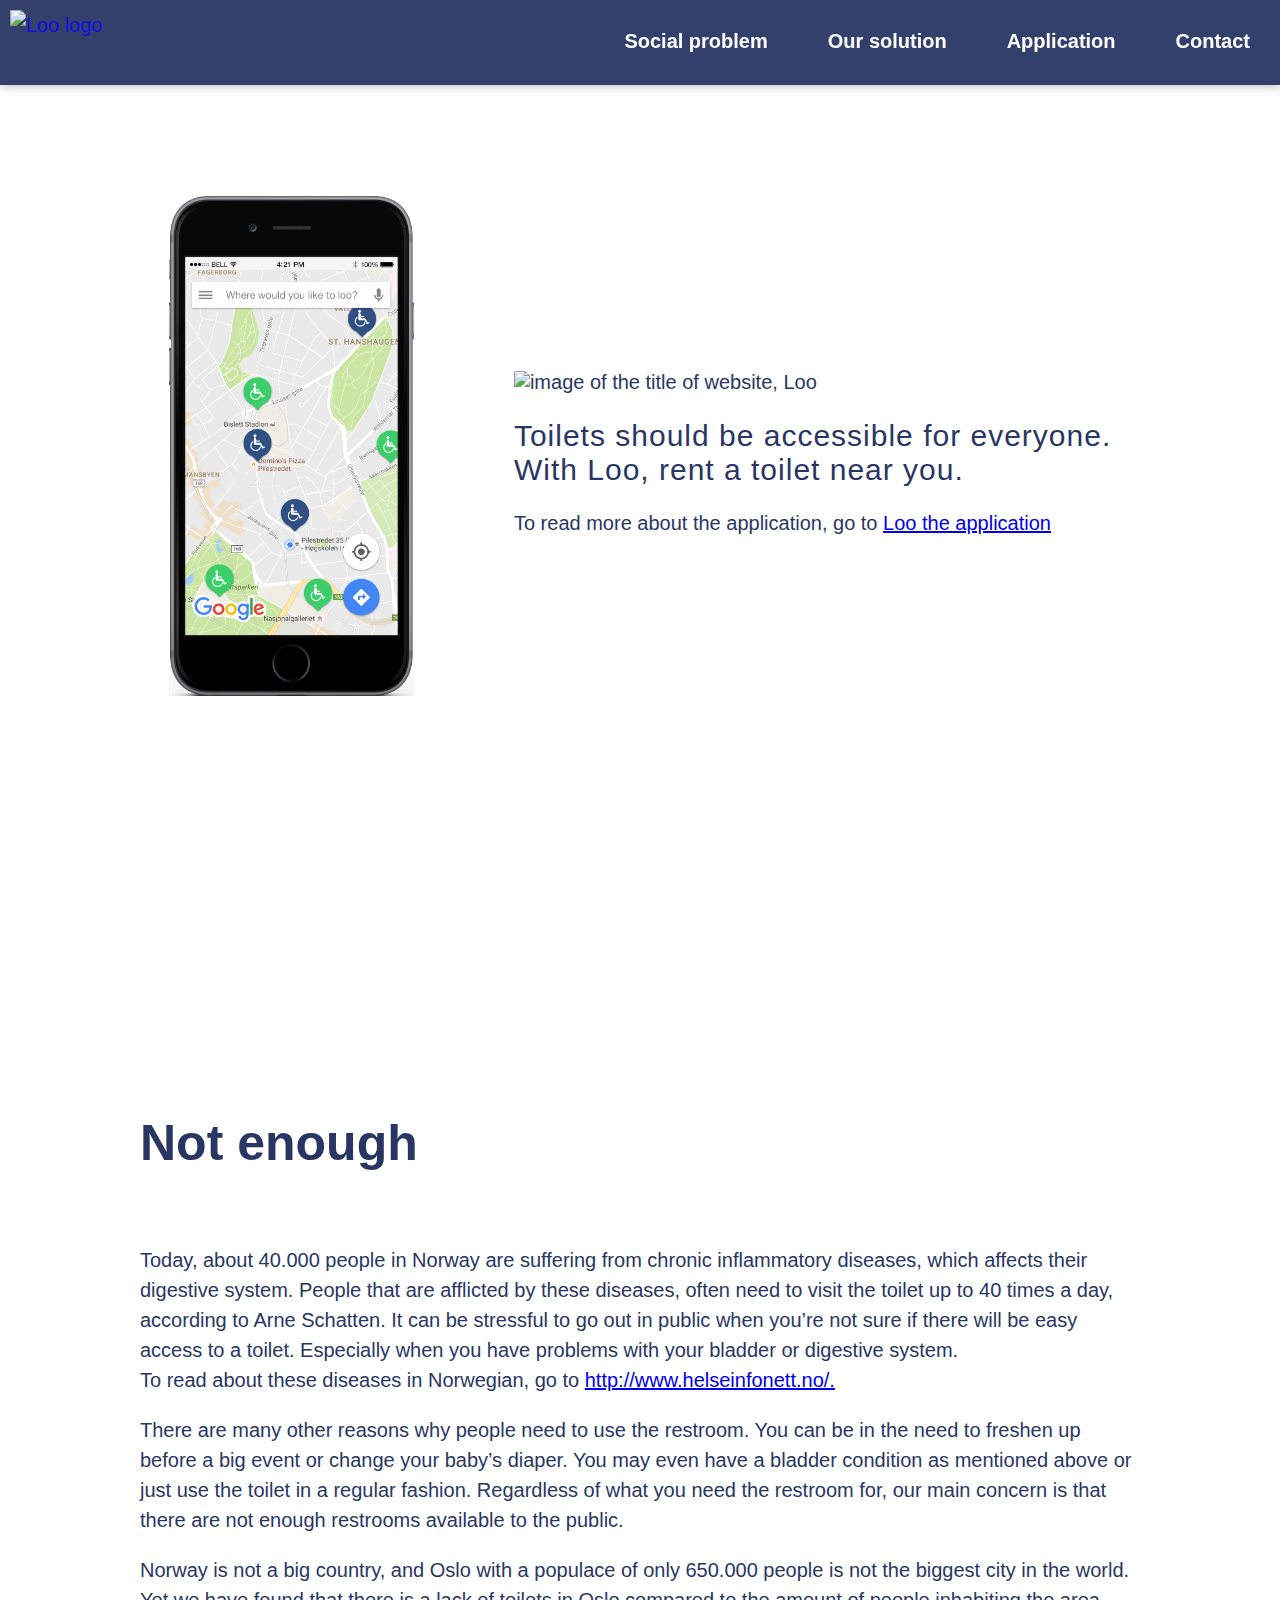
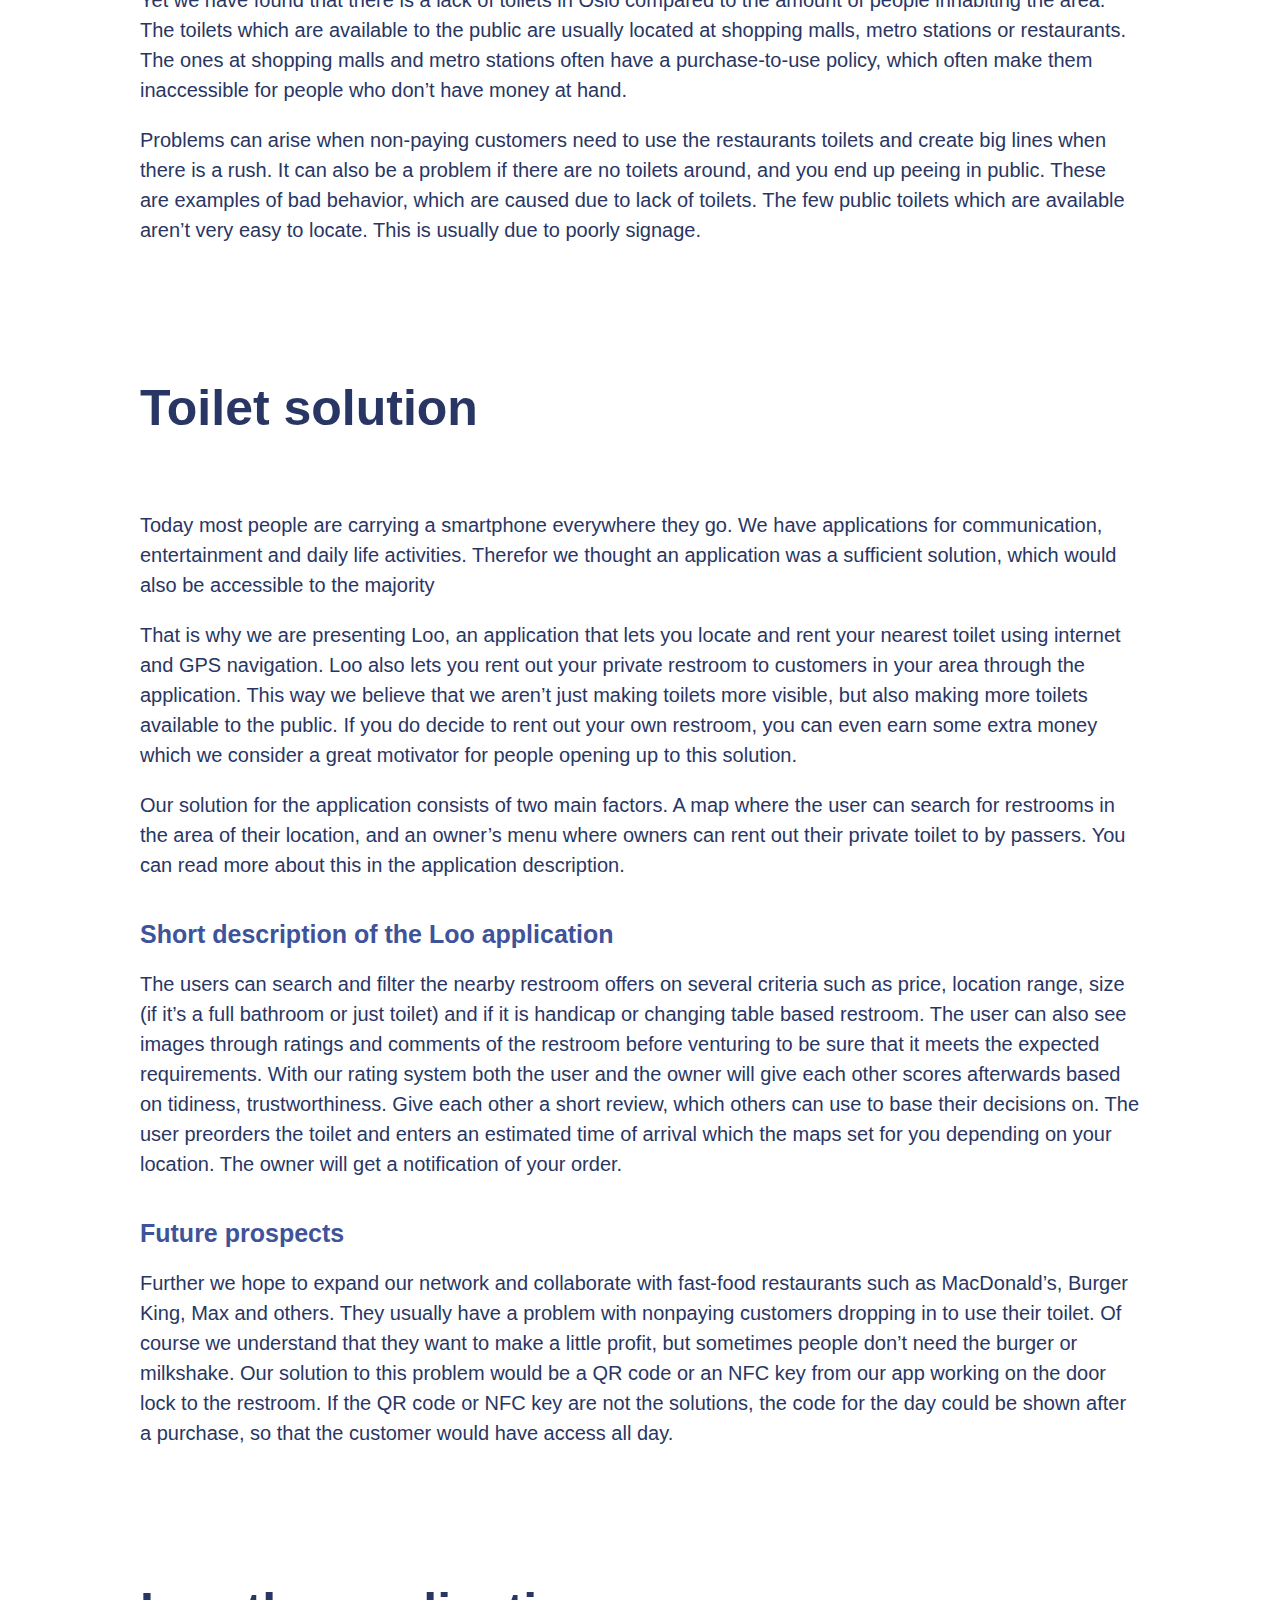
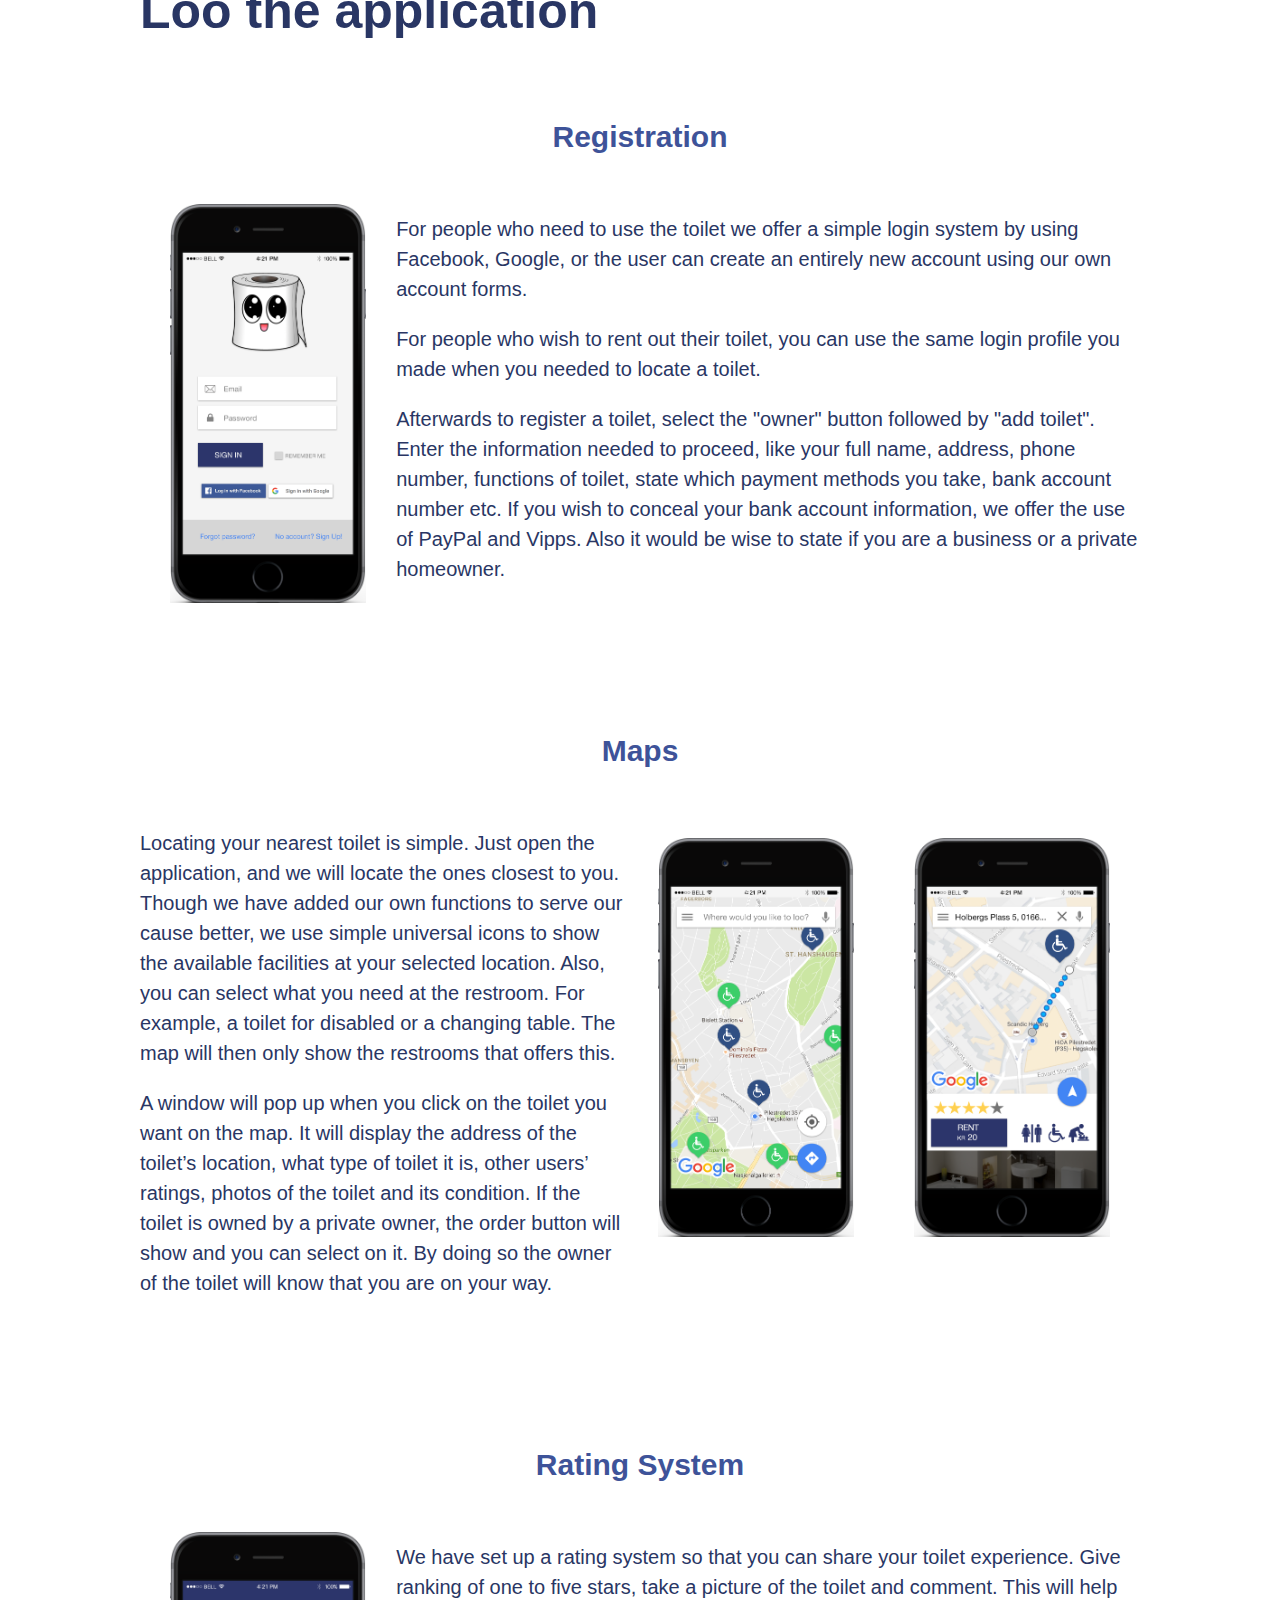
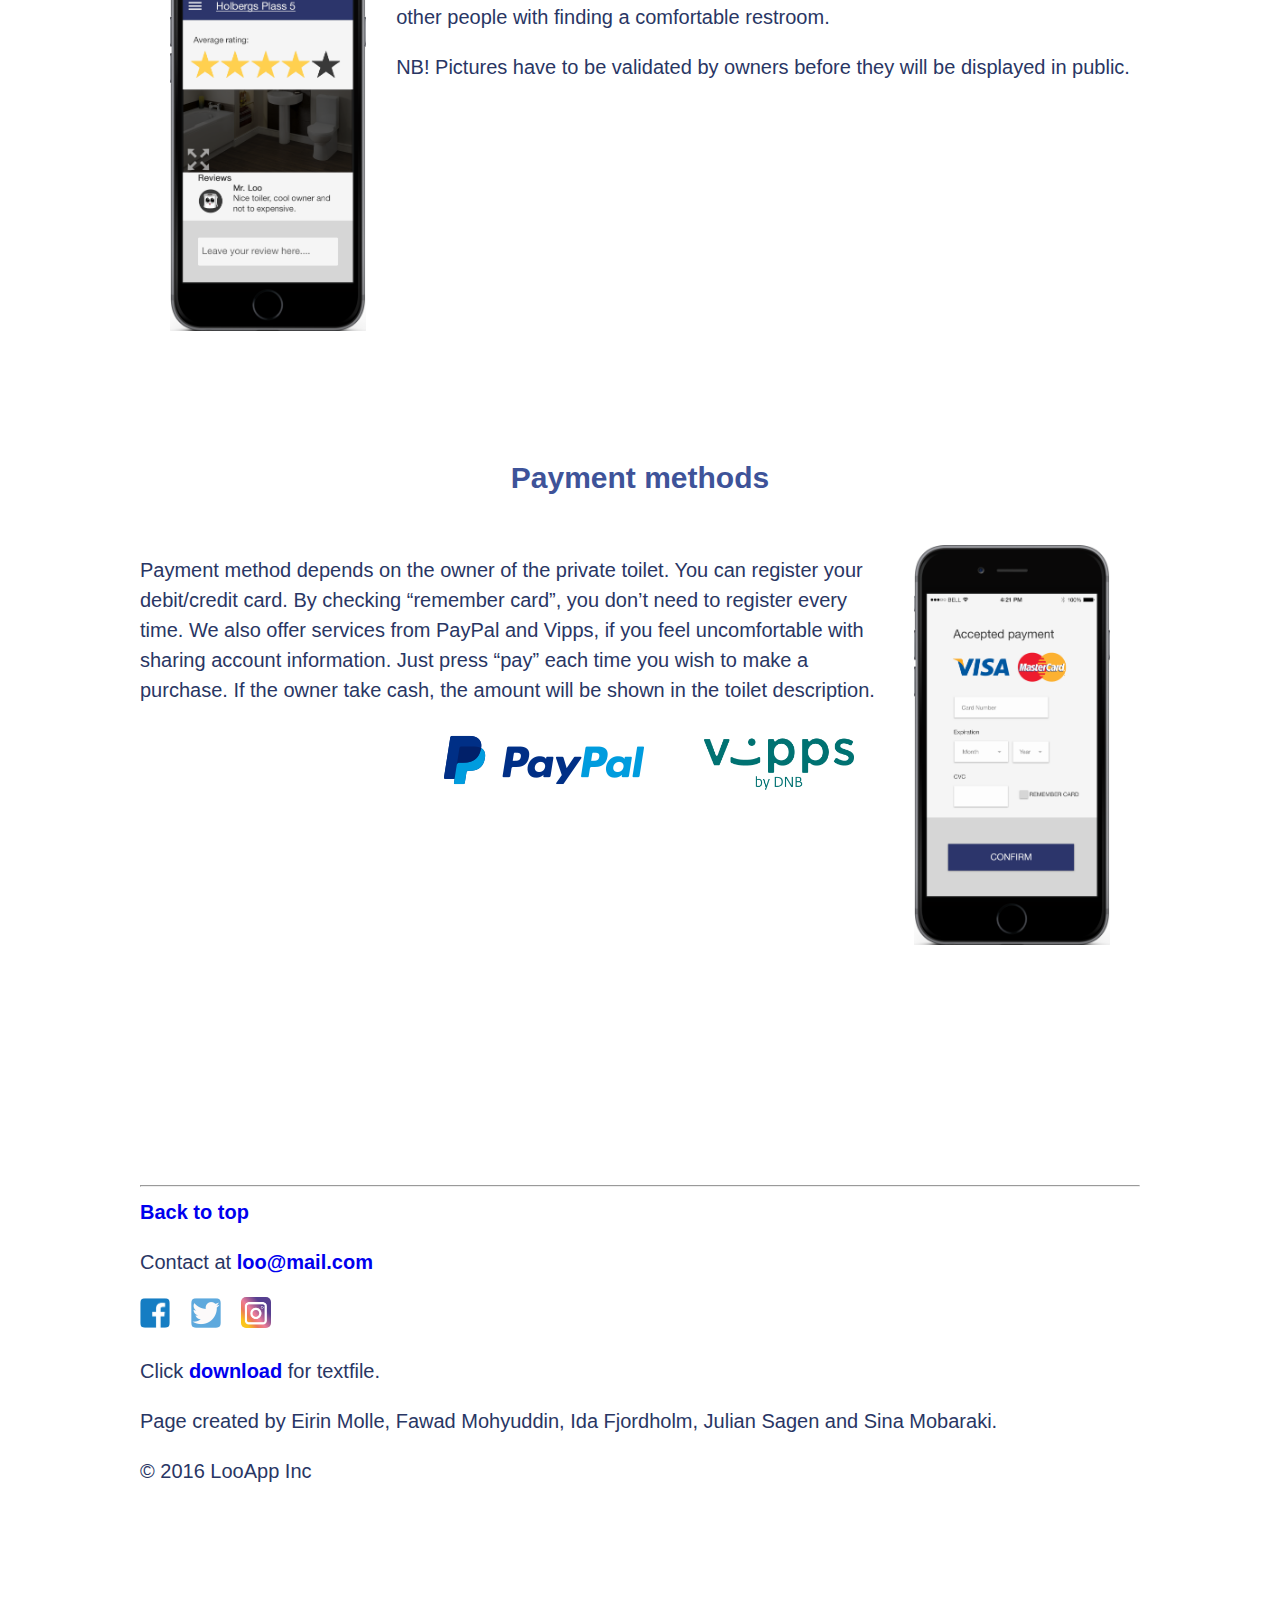
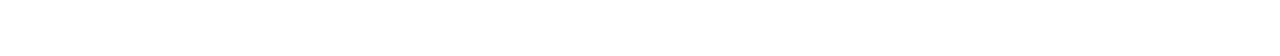
==== index.html @ d4d59316 "skrivefeil" ====
<!DOCTYPE html>
<html lang="en">

<head>
	<meta charset="UTF-8">
	<meta name="viewport" content="width=device-width, initial-scale=1.0">
	<link rel="stylesheet" type="text/css" href="stylesheet.css">
	<title>The Loo Application</title>

	<!--favicon(doesn't work for Edge yet.)-->
	<link rel="apple-touch-icon" sizes="180x180" href="favicon/apple-touch-icon.png">
	<link rel="icon" type="image/png" href="favicon/favicon-32x32.png" sizes="32x32">
	<link rel="icon" type="image/png" href="favicon/favicon-16x16.png" sizes="16x16">
	<link rel="manifest" href="favicon/manifest.json">
	<link rel="mask-icon" href="favicon/safari-pinned-tab.svg" color="#3476a6">
	<meta name="theme-color" content="#ffffff">

</head>

<body>

	<header>
		<!--Menu-->
		<nav class="header">
			<a href="#"><img id="loo" src="images/loo.svg" alt="Loo logo" /></a>
			<!--.Kan sette tekst logo om ønskelig med class="logo"-->
			<label for="menuButton" class="visuallyhidden">Toggle dropdown menu</label>
			<input class="menuButton" type="checkbox" id="menuButton" />
			<label class="menuIcon" for="menuButton"><span class="navicon"></span></label>

			<ul class="menu">
				<li class="one"><a href="#problem">Social problem</a></li>
				<li class="two"><a href="#solution">Our solution</a></li>
				<li class="three"><a href="#app">Application</a></li>
				<li class="four"><a href="#contact">Contact</a></li>
			</ul>
		</nav>

		<!--desktop-->
		<div class="imgText">
			<div id="headerImg">
				<img src="images/screenshots/kart1.png" alt="header image" />
			</div>
			<div class="title">
				<img src="images/lootitle.png" alt="image of the title of website, Loo" />
				<h2>Toilets should be accessible for everyone.
					<br>With Loo, rent a toilet near you.</h2>
				<p>To read more about the application, go to <a href="#app">Loo the application</a>
					<p>
			</div>
		</div>

		<!--mobile-->
		<div class="background_holder_mobile">
			<div class="title">
				<img src="images/lootitle.png" alt="image of the title of website, Loo" />
				<h2>Toilets should be accessible for everyone.</h2>
				<h2>With Loo, rent a toilet near you.</h2>
				<a href="#problem"><img src="images/reading.png" alt="navigation arrow, points to problem" /></a>
			</div>
		</div>

	</header>

	<!--Information-->
	<main>

		<div id="problem">
			<h1>Not enough</h1>
			<p>Today, about 40.000 people in Norway are suffering from chronic inflammatory diseases, which affects their digestive system. People that are afflicted by these diseases, often need to visit the toilet up to 40 times a day, according to Arne Schatten.
				It can be stressful to go out in public when you’re not sure if there will be easy access to a toilet. Especially when you have problems with your bladder or digestive system.
				<br>To read about these diseases in Norwegian, go to <a href="http://www.helseinfonett.no/crohns-sykdom/">http://www.helseinfonett.no/.</a>
			</p>
			<p>There are many other reasons why people need to use the restroom. You can be in the need to freshen up before a big event or change your baby’s diaper. You may even have a bladder condition as mentioned above or just use the toilet in a regular fashion.
				Regardless of what you need the restroom for, our main concern is that there are not enough restrooms available to the public.</p>
			<p>Norway is not a big country, and Oslo with a populace of only 650.000 people is not the biggest city in the world. Yet we have found that there is a lack of toilets in Oslo compared to the amount of people inhabiting the area. The toilets which are
				available to the public are usually located at shopping malls, metro stations or restaurants. The ones at shopping malls and metro stations often have a purchase-to-use policy, which often make them inaccessible for people who don’t have money at
				hand.
			</p>
			<p>Problems can arise when non-paying customers need to use the restaurants toilets and create big lines when there is a rush. It can also be a problem if there are no toilets around, and you end up peeing in public. These are examples of bad behavior,
				which are caused due to lack of toilets. The few public toilets which are available aren’t very easy to locate. This is usually due to poorly signage. </p>

		</div>

		<div id="solution">
			<h1>Toilet solution</h1>
			<p>
				Today most people are carrying a smartphone everywhere they go. We have applications for communication, entertainment and daily life activities. Therefor we thought an application was a sufficient solution, which would also be accessible to the majority
			</p>
			<p>
				That is why we are presenting Loo, an application that lets you locate and rent your nearest toilet using internet and GPS navigation. Loo also lets you rent out your private restroom to customers in your area through the application. This way we believe
				that we aren’t just making toilets more visible, but also making more toilets available to the public. If you do decide to rent out your own restroom, you can even earn some extra money which we consider a great motivator for people opening up to
				this solution.
			</p>
			<p>
				Our solution for the application consists of two main factors. A map where the user can search for restrooms in the area of their location, and an owner’s menu where owners can rent out their private toilet to by passers. You can read more about this
				in the application description.
			</p>

			<h2>Short description of the Loo application</h2>
			<p>The users can search and filter the nearby restroom offers on several criteria such as price, location range, size (if it’s a full bathroom or just toilet) and if it is handicap or changing table based restroom. The user can also see images through
				ratings and comments of the restroom before venturing to be sure that it meets the expected requirements. With our rating system both the user and the owner will give each other scores afterwards based on tidiness, trustworthiness. Give each other
				a short review, which others can use to base their decisions on. The user preorders the toilet and enters an estimated time of arrival which the maps set for you depending on your location. The owner will get a notification of your order.
			</p>
			<h2>Future prospects</h2>
			<p>
				Further we hope to expand our network and collaborate with fast-food restaurants such as MacDonald’s, Burger King, Max and others. They usually have a problem with nonpaying customers dropping in to use their toilet. Of course we understand that they
				want to make a little profit, but sometimes people don’t need the burger or milkshake. Our solution to this problem would be a QR code or an NFC key from our app working on the door lock to the restroom. If the QR code or NFC key are not the solutions,
				the code for the day could be shown after a purchase, so that the customer would have access all day.
			</p>
		</div>


		<div id="app">
			<h1>Loo the application</h1>

			<div class="bottomSpace">
				<h3>Registration</h3>
				<div class="infoWithImage reverse">
					<img src="images/screenshots/login.png" alt="login screen screenshot" />
					<div>
						<p>For people who need to use the toilet we offer a simple login system by using Facebook, Google, or the user can create an entirely new account using our own account forms.
						</p>
						<p>
							For people who wish to rent out their toilet, you can use the same login profile you made when you needed to locate a toilet.
						</p>
						<p>
							Afterwards to register a toilet, select the "owner" button followed by "add toilet". Enter the information needed to proceed, like your full name, address, phone number, functions of toilet, state which payment methods you take, bank account number etc.
							If you wish to conceal your bank account information, we offer the use of PayPal and Vipps. Also it would be wise to state if you are a business or a private homeowner.
						</p>
					</div>
				</div>
			</div>

			<div class="bottomSpace">
				<h3>Maps</h3>
				<div class="infoWithImage ">
					<div>
						<p>Locating your nearest toilet is simple. Just open the application, and we will locate the ones closest to you. Though we have added our own functions to serve our cause better, we use simple universal icons to show the available facilities at your selected
							location. Also, you can select what you need at the restroom. For example, a toilet for disabled or a changing table. The map will then only show the restrooms that offers this. </p>
						<p>
							A window will pop up when you click on the toilet you want on the map. It will display the address of the toilet’s location, what type of toilet it is, other users’ ratings, photos of the toilet and its condition. If the toilet is owned by a private owner,
							the order button will show and you can select on it. By doing so the owner of the toilet will know that you are on your way.
						</p>
					</div>
					<img src="images/screenshots/kart1.png" alt="map screenshot with handicap location" id="map1" /><img src="images/screenshots/kart2.png" alt="map screenshot with navigation" id="map2">
				</div>
			</div>

			<div class="bottomSpace">
				<h3>Rating System</h3>
				<div class="infoWithImage reverse">
					<img src="images/screenshots/rating.png" alt="rating screenshots with stars" />
					<div>
						<p>
							We have set up a rating system so that you can share your toilet experience. Give ranking of one to five stars, take a picture of the toilet and comment. This will help other people with finding a comfortable restroom.
						</p>
						<p>
							NB! Pictures have to be validated by owners before they will be displayed in public.
						</p>
					</div>
				</div>
			</div>

			<div>
				<h3>Payment methods</h3>
				<div class="infoWithImage">
					<div>
						<p>
							Payment method depends on the owner of the private toilet. You can register your debit/credit card. By checking “remember card”, you don’t need to register every time. We also offer services from PayPal and Vipps, if you feel uncomfortable with sharing
							account information. Just press “pay” each time you wish to make a purchase. If the owner take cash, the amount will be shown in the toilet description.
						</p>
						<img src="images/vipps.png" alt="vipps logo" id="vipps">
						<img src="images/paypal.png" alt="paypal logo" id="paypal">
					</div>
					<img src="images/screenshots/payment.png" alt="payment screenshot registration" />
				</div>
			</div>
		</div>

	</main>

	<!--Footer-->
	<footer id="contact">
		<hr>
		<div class="topSpace"><a href="#">Back to top</a></div>
		<div>
			<p>Contact at
				<a href="mailto:loo@mail.com">loo@mail.com</a>
			</p>
		</div>

		<div class="socialIcons">
			<a href="https://www.facebook.com/TheLooApp/" title="Facebook">
				<img src="images/icons/facebook.png" alt="Facebook" />
			</a>
			<a href="https://twitter.com/TheLooApp" title="Twitter">
				<img src="images/icons/twitter.png" alt="Twitter logo" />
			</a>
			<a href="https://www.instagram.com/thelooapp/" title="Instagram">
				<img src="images/icons/instagram.png" alt="Instagram logo" />
			</a>
		</div>
		<p>Click
			<a href="loopdf" download>download</a> for textfile.
		</p>
		<div>
			<p>
				Page created by Eirin Molle, Fawad Mohyuddin, Ida Fjordholm, Julian Sagen and Sina Mobaraki.
			</p>
		</div>
		<div>
			<p>
				&copy; 2016 LooApp Inc
			</p>
		</div>


	</footer>
</body>

</html>
---- stylesheet.css ----
body {
    margin: 0;
    font-family: "Arial", Helvetica, sans-serif;
    background-color: #ffffff;
    font-size: 20px;
    line-height: 150%;

}

p{
  color: #293664;
}


/* header */

.header {
    background-color: #293664;
    box-shadow: 1px 1px 10px 0 #B5B5B5;
    position: fixed;
    width: 100%;
    z-index: 3;
    opacity: 0.95;
}

.header ul {
    margin: 0;
    padding: 0;
    list-style: none;
    overflow: hidden;
    background-color: #293664;
    font-weight: bold;
    padding-bottom: 3px;
    padding-top: 3px;
    margin-top: -3px;
}

.header li a {
    display: block;
    padding: 14px 20px;
    text-decoration: none;
    color: #fff;
}

.menu .one li a:hover, .menu .one:hover {
    background-color: #4C5982;
    border-bottom: 4px solid #66b3ff;
    margin-bottom: -4px;
}

.menu .two li a:hover, .menu .two:hover {
    background-color: #4C5982;
    border-bottom: 4px solid #ff9999;
    margin-bottom: -4px;
}

.menu .three li a:hover, .menu .three:hover {
    background-color: #4C5982;
    border-bottom: 4px solid #9999ff;
    margin-bottom: -4px;
}

.menu .four li a:hover, .menu .four:hover {
    background-color: #4C5982;
    border-bottom: 4px solid #00cccc;
    margin-bottom: -4px;
}

.header .logo {
    display: block;
    float: left;
    font-size: 2em;
    padding: 10px 20px;
    text-decoration: none;
}

#loo {
    display: inline-block;
    height: 60px;
    margin: 0;
    padding: 10px 10px 6px 10px;
    float: left;
}


/*dropdown menu*/

.header .menu {
    clear: both;
    max-height: 0;
    transition: max-height .2s ease-out;
}


/*menu icon*/

.header .menuIcon {
    cursor: pointer;
    display: inline-block;
    float: right;
    padding: 28px 20px;
    position: relative;
    user-select: none;
    margin-top: 10px;
    margin-right: 10px;
}

.header .menuIcon .navicon {
    background: #ffffff;
    /*change color of mid burger*/
    display: block;
    height: 3px;
    position: relative;
    transition: background .2s ease-out;
    width: 20px;
}

.header .menuIcon .navicon:before, .header .menuIcon .navicon:after {
    background: #ffffff;
    /*change color of cross*/
    font-weight: bold;
    content: '';
    display: block;
    height: 100%;
    position: absolute;
    transition: all .2s ease-out;
    width: 100%;
}

.header .menuIcon .navicon:before {
    top: 5px;
}

.header .menuIcon .navicon:after {
    top: -5px;
}


/*menu button*/

.menu li {
    padding-top: 12px;
    padding-bottom: 12px;
}

.header .menuButton {
    display: none;
}

.header .menuButton:checked~.menu {
    max-height: 330px;
}

.header .menuButton:checked~.menuIcon .navicon {
    background: transparent;
}

.header .menuButton:checked~.menuIcon .navicon:before {
    transform: rotate(-45deg);
}

.header .menuButton:checked~.menuIcon .navicon:after {
    transform: rotate(45deg);
}

.header .menuButton:checked~.menuIcon:not(.steps) .navicon:before, .header .menuButton:checked~.menuIcon:not(.steps) .navicon:after {
    top: 0;
}


/*desktop version*/

@media (min-width: 50em) {
    .background_holder_mobile {
        display: none;
    }
    .header li {
        float: left;
        display: inline-block;
        color: #293664;
    }
    .header li a {
        padding: 14px 30px;
    }
    .header .menu {
        clear: none;
        float: right;
        max-height: none;
    }
    .header .menuIcon {
        display: none;
    }
    /*Title and slogan*/
    .imgText {
        display: flex;
        flex-direction: row;
        align-items: center;
        justify-content: center;
        height: 100vh;
    }
    .imgText img {
        height: 180px;
    }
    #headerImg {
        max-width: 600px;
        margin-top: 10% overflow: hidden;
    }
    #headerImg img {
        height: 500px;
        padding-right: 100px;
    }
    .title {
        max-width: 600px;
        color: #293664;
        font-family: "Trebuchet MS", Helvetica, sans-serif;
        margin-top: 2%;
        line-height: normal;
    }
    .title h2 {
        font-size: 30px;
        font-weight: lighter;
        letter-spacing: 1px;
        font-family: "Arial", Helvetica, sans-serif;
    }
    #map1, #map2 {
        padding: 30px;
    }
}


/*mobile version*/

@media (max-width: 50em) {
    .imgText {
        display: none
    }
    .background_holder_mobile .title {
        color: #293664;
        font-family: "Trebuchet MS", Helvetica, sans-serif;
        margin-top: 0;
        padding: 20% 20px 30px 20px;
        text-align: center;
        height: 100vh;
        position: relative;
    }
    .background_holder_mobile .title img {
        max-width: 300px;
        padding-top: 10%;
    }
    .background_holder_mobile .title h2 {
        font-size: 20px;
        font-weight: lighter;
        font-family: "Arial", Helvetica, sans-serif;
        text-align: center;
    }
    .background_holder_mobile .title a img {
        width: 50px;
        position: absolute;
        margin-left: -25px;
        bottom: 115px;
        opacity: 0.5;
        border-radius: 100%;
    }
    main h1 {
        text-align: center;
    }
    main h2 {
        text-align: left !important;
    }
    main h2 {
        text-align: left !important;
    }

    p {
      color: #293664;
    }
    .infoWithImage {
        display: flex;
        flex-direction: column !important;
        align-items: center;
        justify-content: flex-start;
    }
    .reverse {
        flex-direction: column-reverse !important;
    }
    .infoWithImage img {
        margin-left: auto !important;
        margin-right: auto !important;
    }
    #map1, #map2 {
        margin-left: auto !important;
        margin-right: auto !important;
    }
}


/*Main*/

main {
    margin-left: auto;
    margin-right: auto;
    background-color: transparent;
    padding: 30px 30px 30px 30px;
    max-width: 1000px;
    margin-top: 2.5em;
    margin-bottom: 2.5em;
    text-decoration: none;
    list-style: none;
    text-align: left;
}

main h1 {
    font-family: "Trebuchet MS", Helvetica, sans-serif;
    color: #293664;
    font-size: 50px;
    font-weight: bold;
    text-align: left;
    padding-bottom: 40px;
    line-height: normal;
    padding-top: 100px;
}



main h2 {
    font-size: 25px;
    margin: 40px 0 0 0;
    color: #3E5399;
    font-weight: bold;
    line-height: normal;
}

main h3 {
    font-size: 30px;
    margin: 40px 0 0 0;
    color: #3E5399;
    font-weight: bold;
    line-height: normal;
    text-align: center;
}
main div div img {
  float: right;
}


p {
  color: #293664;
}

.bottomSpace {
  padding-bottom: 40px;
}


.infoWithImage {
    display: flex;
    flex-direction: row;
    align-items: flex-start;
    justify-content: flex-start;
    padding-top: 40px;
    padding-bottom: 50px;
}

.infoWithImage img {
    max-height: 400px;
    padding-left: 30px;
    padding-right: 30px;
    padding-top: 10px;
}


/*Footer*/

footer {
    margin-left: auto;
    margin-right: auto;
    padding: 100px 30px 50px 30px;
    max-width: 1000px !important;
    margin-top: 2.5em;
    margin-bottom: 5em;
    text-decoration: none;
    text-align: left;
    font-family: "Trebuchet MS", Helvetica, sans-serif;
}

footer a .topSpace {
    padding-top: 20%;
}

footer a {
    text-decoration: none;
    font-weight: bold;
}


/*Footer icons*/

.socialIcons a {
    text-decoration: none;
    display: inline-block;
    margin-right: 15px
}

.socialIcons img {
    width: 30px;
    display: inline;
    padding: 0;
    border-radius: 5px;
}


/*W3 standard of hiding labels while still makeing them aviable for screen readers*/

.visuallyhidden {
    border: 0;
    clip: rect(0 0 0 0);
    height: 1px;
    margin: -1px;
    overflow: hidden;
    padding: 0;
    position: absolute;
    width: 1px;
}

#vipps {
    width: 150px;
    height: auto;
}

#paypal {
    height: 150px;
    height: auto;
}


/* for tekst senere

#titleIcons div {
    display: inline-block;
    margin-top: 20px;
    margin-bottom: 50px;
}

#titleIcons img {
    width: 30px;
    background-color: #1351a3;
    box-shadow: 1px 1px 5px #383838;
}*/
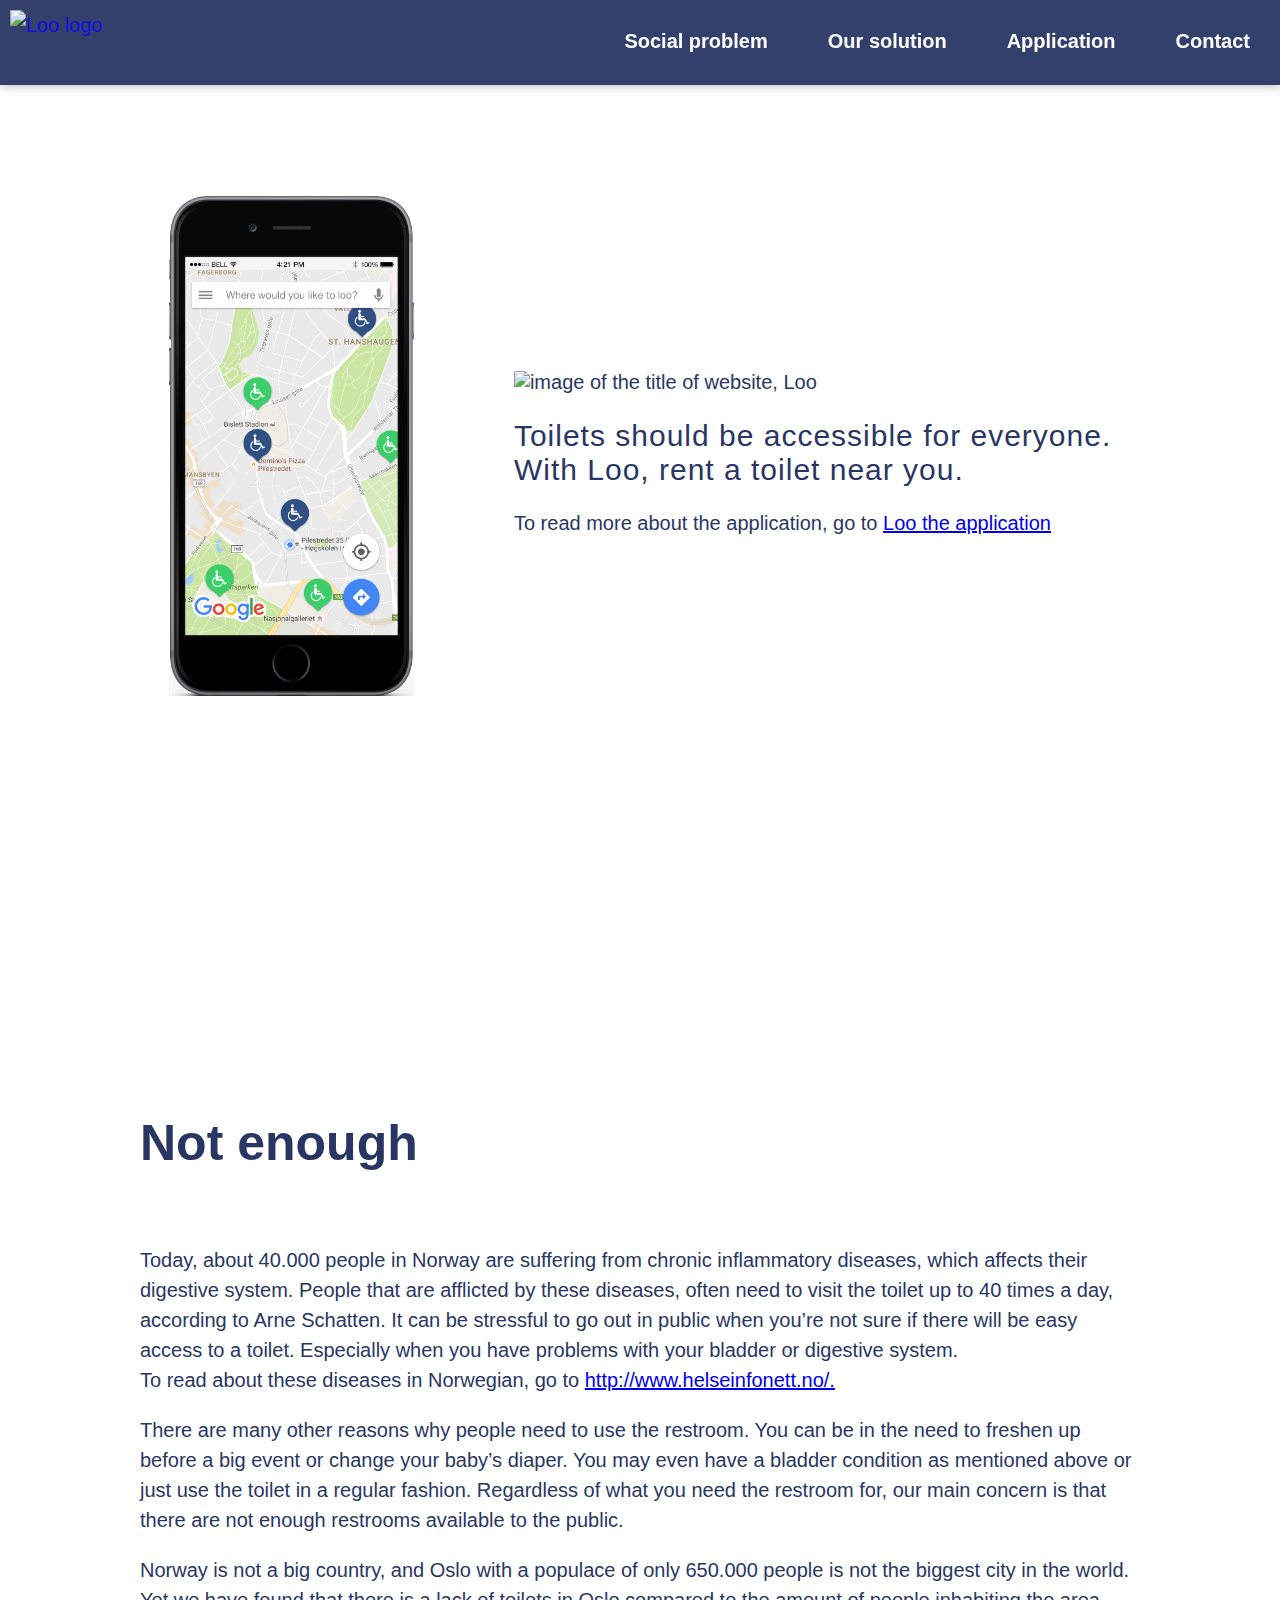
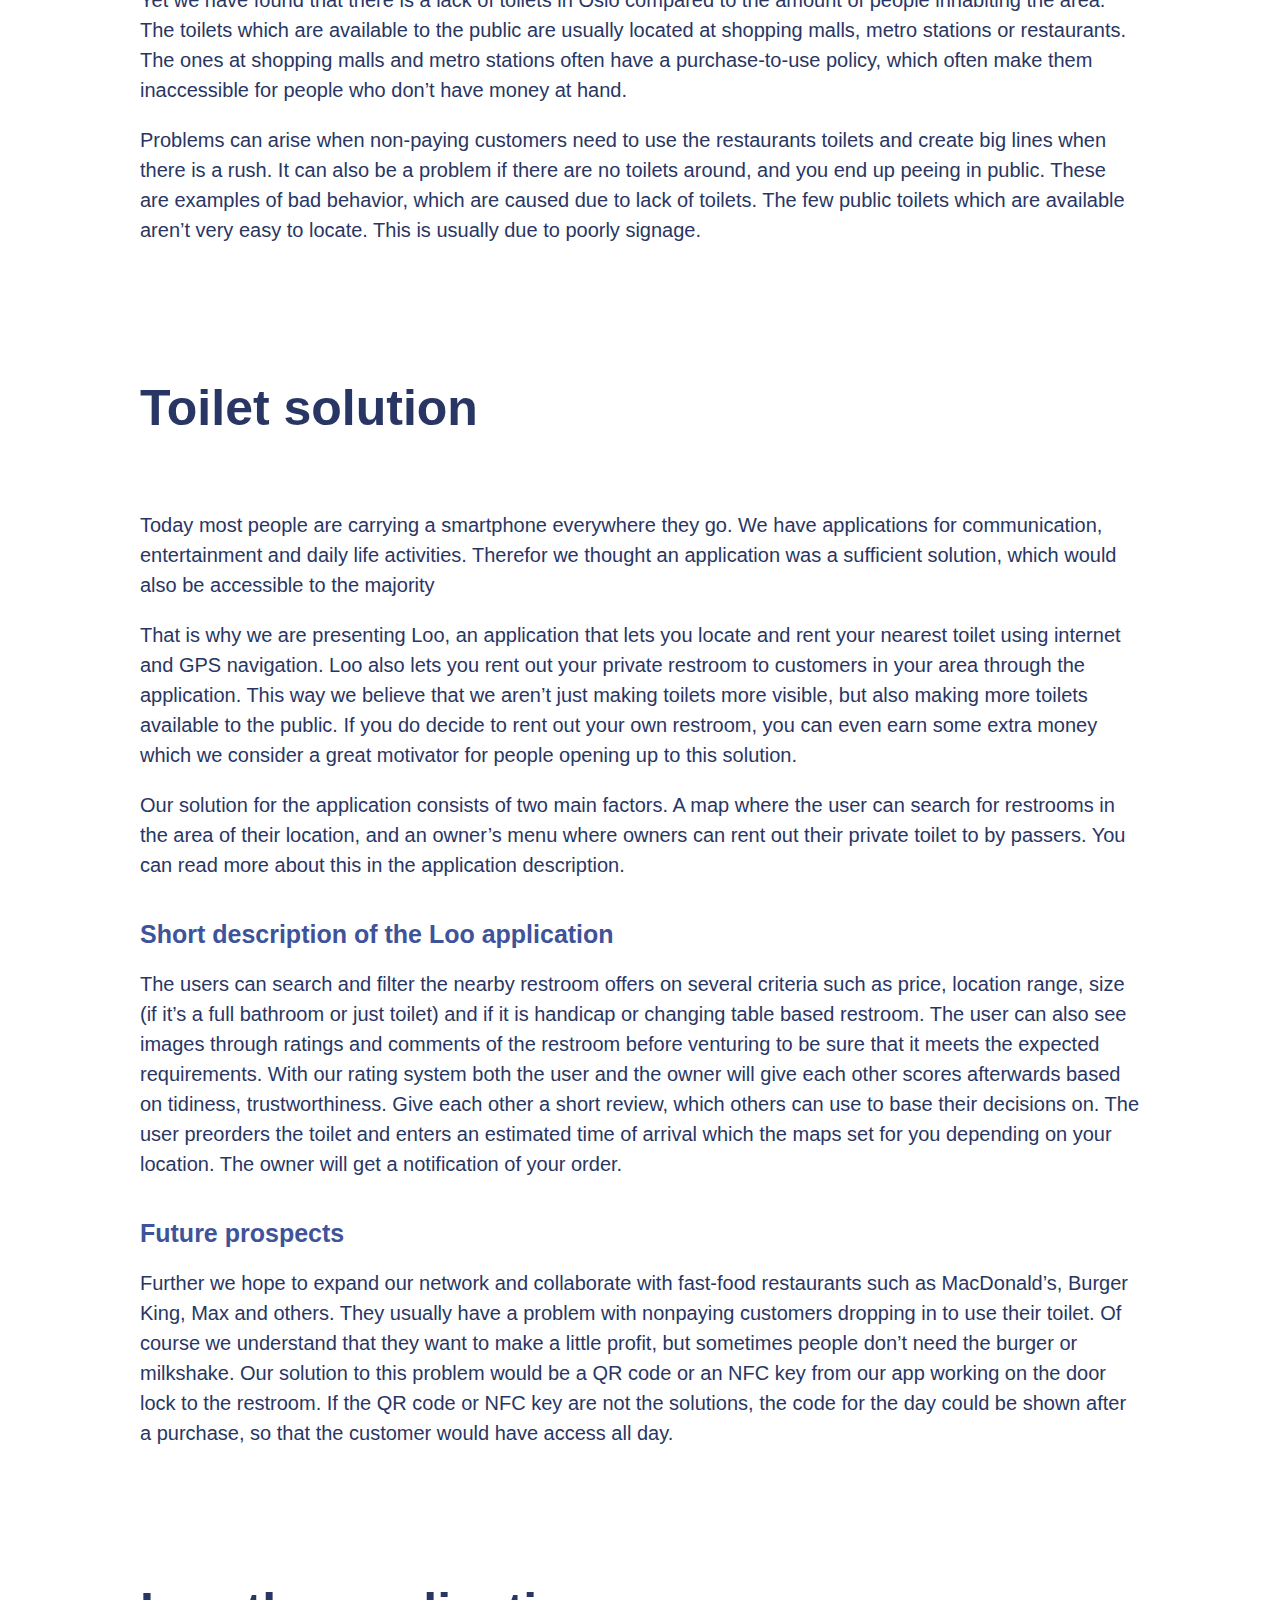
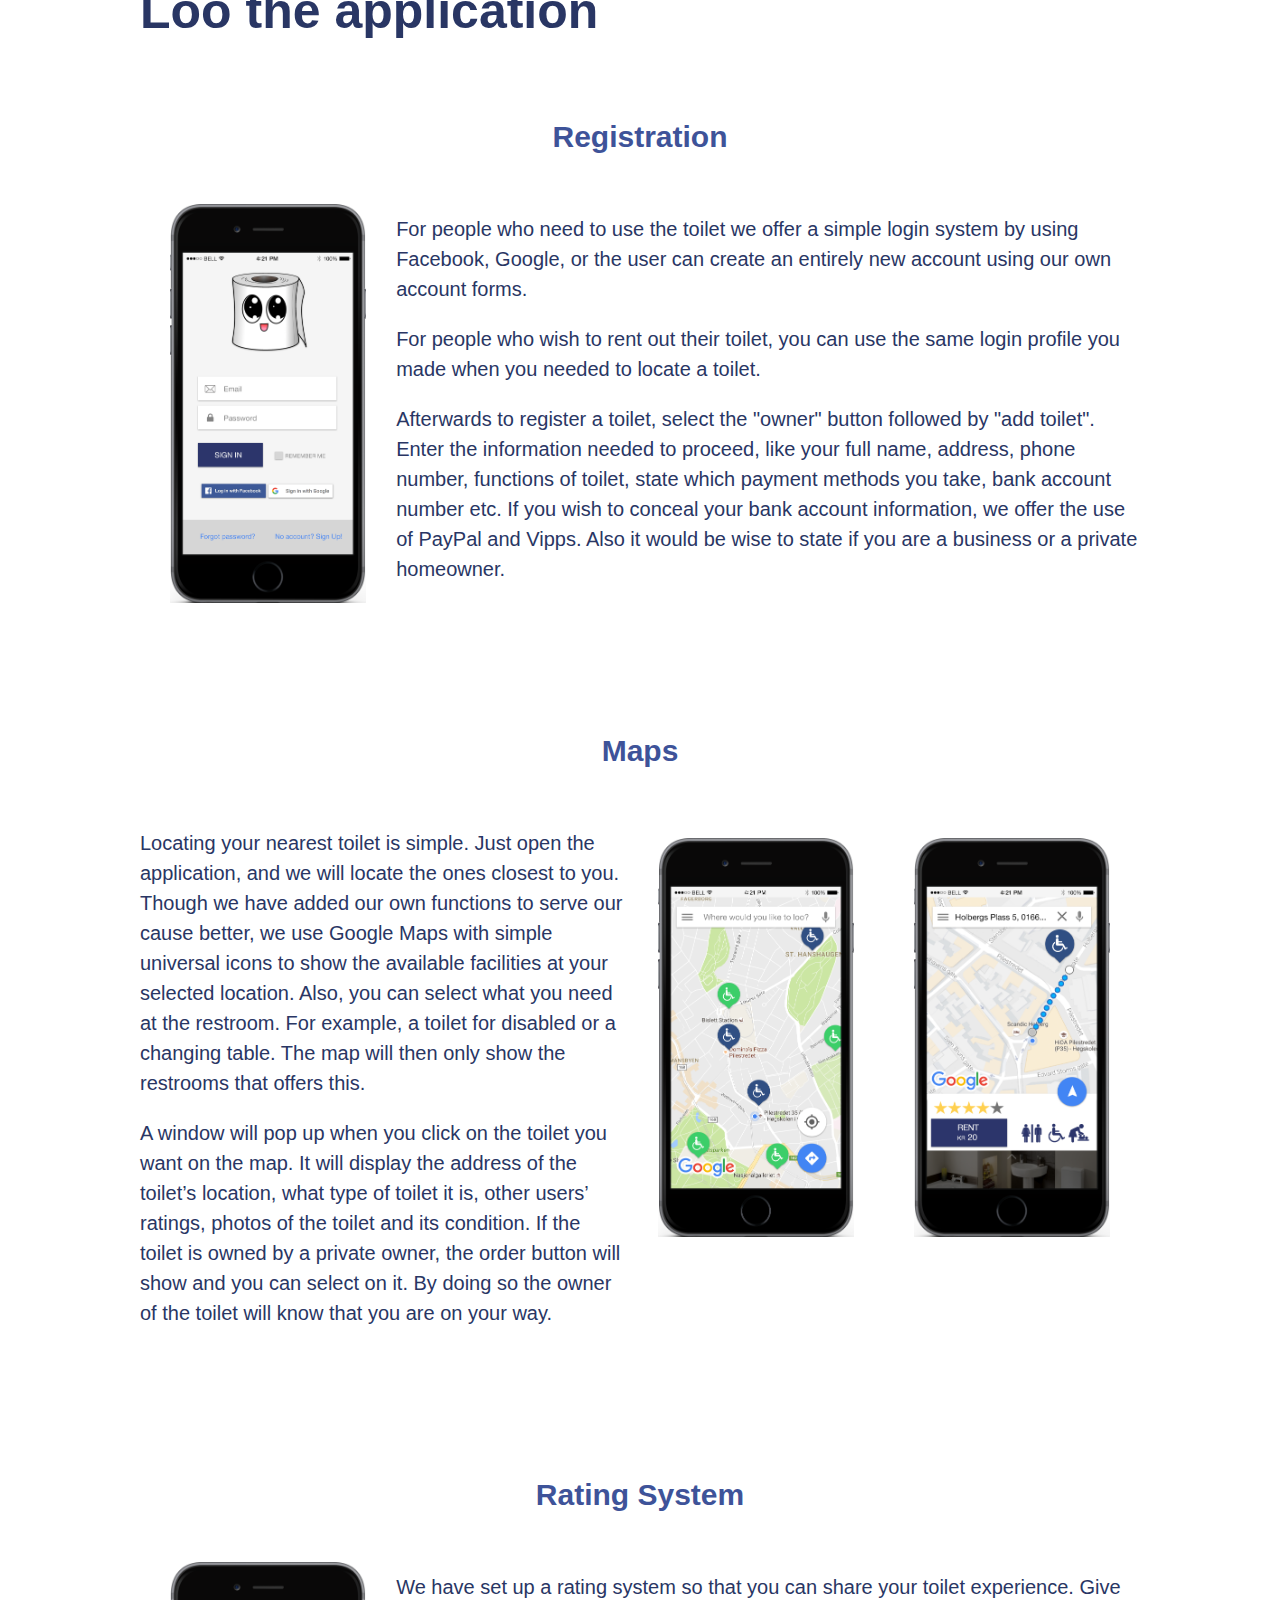
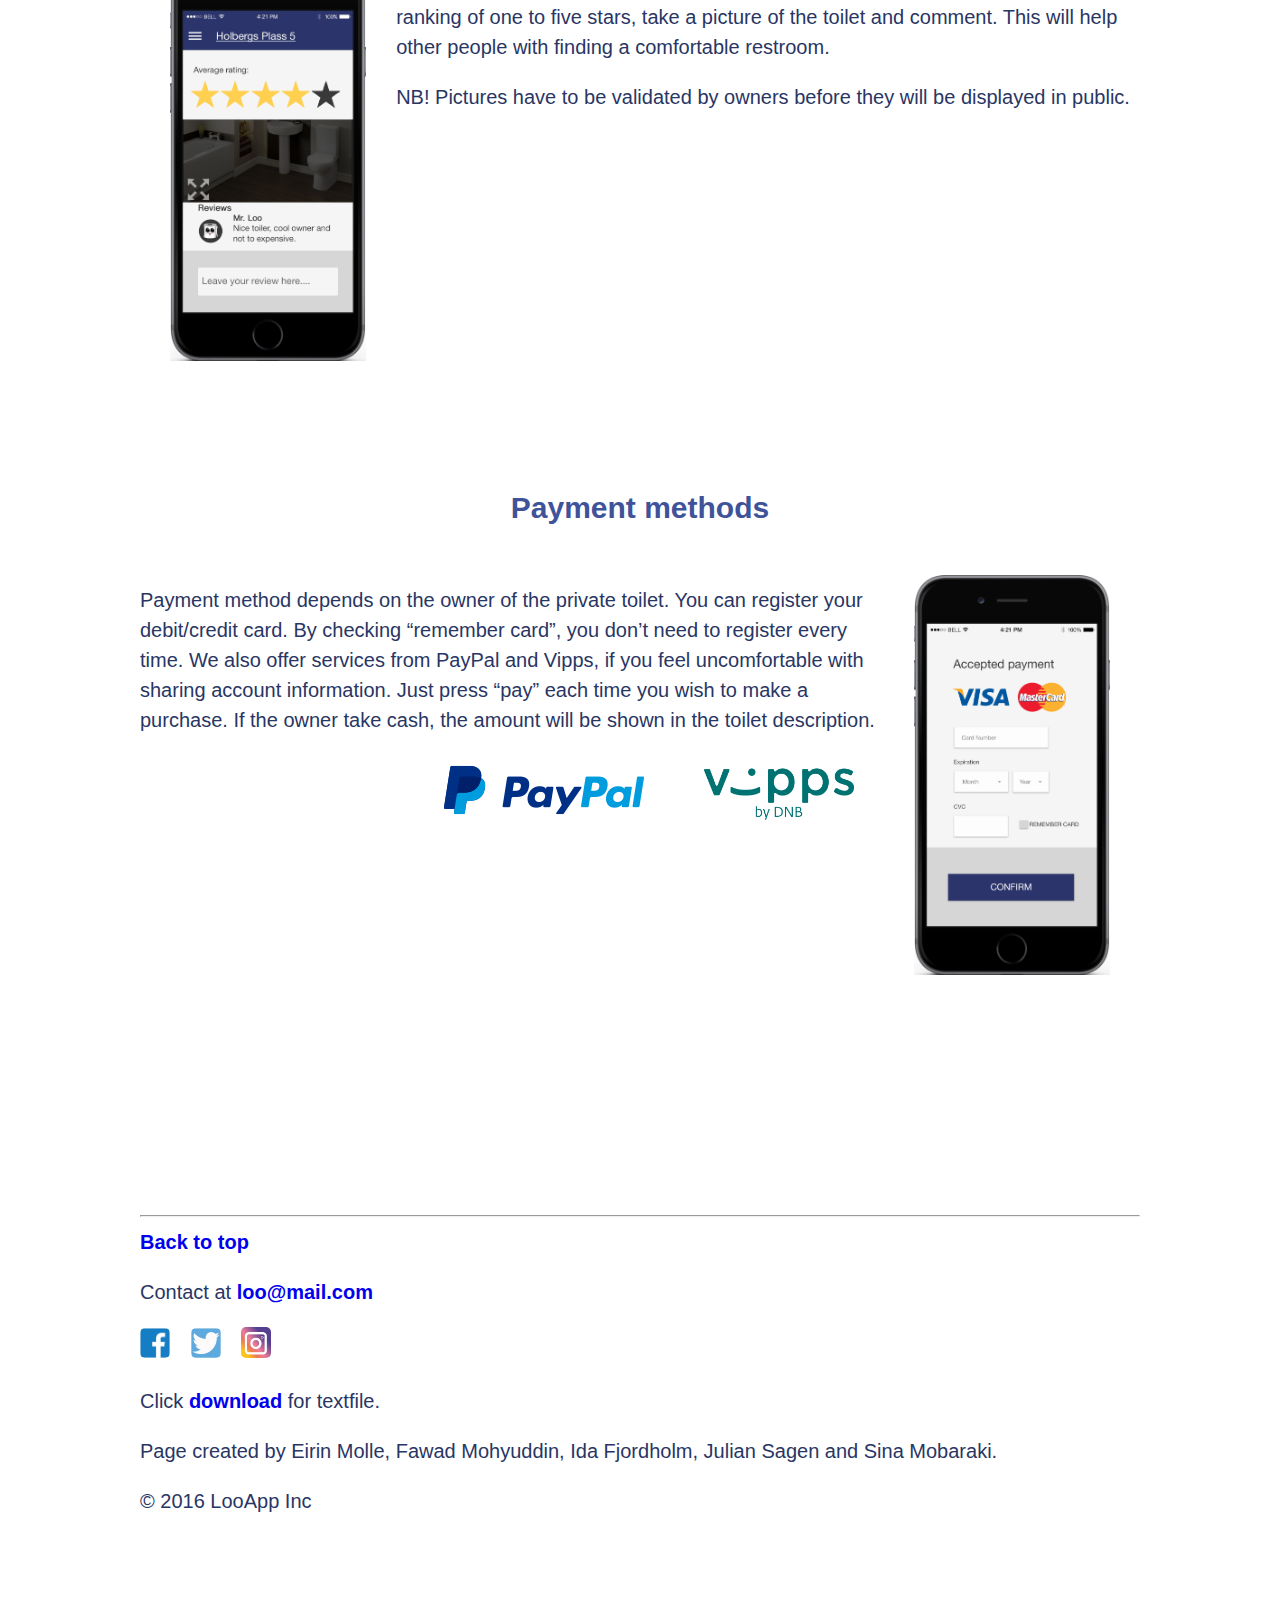
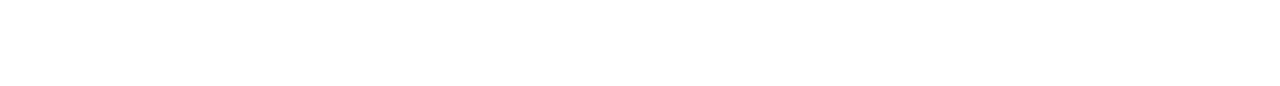
==== commit c4345b92: "manglet ." ====
--- a/index.html
+++ b/index.html
@@ -136,7 +136,7 @@
 				<h3>Maps</h3>
 				<div class="infoWithImage ">
 					<div>
-						<p>Locating your nearest toilet is simple. Just open the application, and we will locate the ones closest to you. Though we have added our own functions to serve our cause better, we use simple universal icons to show the available facilities at your selected
+						<p>Locating your nearest toilet is simple. Just open the application, and we will locate the ones closest to you. Though we have added our own functions to serve our cause better, we use Google Maps with simple universal icons to show the available facilities at your selected
 							location. Also, you can select what you need at the restroom. For example, a toilet for disabled or a changing table. The map will then only show the restrooms that offers this. </p>
 						<p>
 							A window will pop up when you click on the toilet you want on the map. It will display the address of the toilet’s location, what type of toilet it is, other users’ ratings, photos of the toilet and its condition. If the toilet is owned by a private owner,
@@ -202,7 +202,7 @@
 			</a>
 		</div>
 		<p>Click
-			<a href="loopdf" download>download</a> for textfile.
+			<a href="loo.pdf" download>download</a> for textfile.
 		</p>
 		<div>
 			<p>
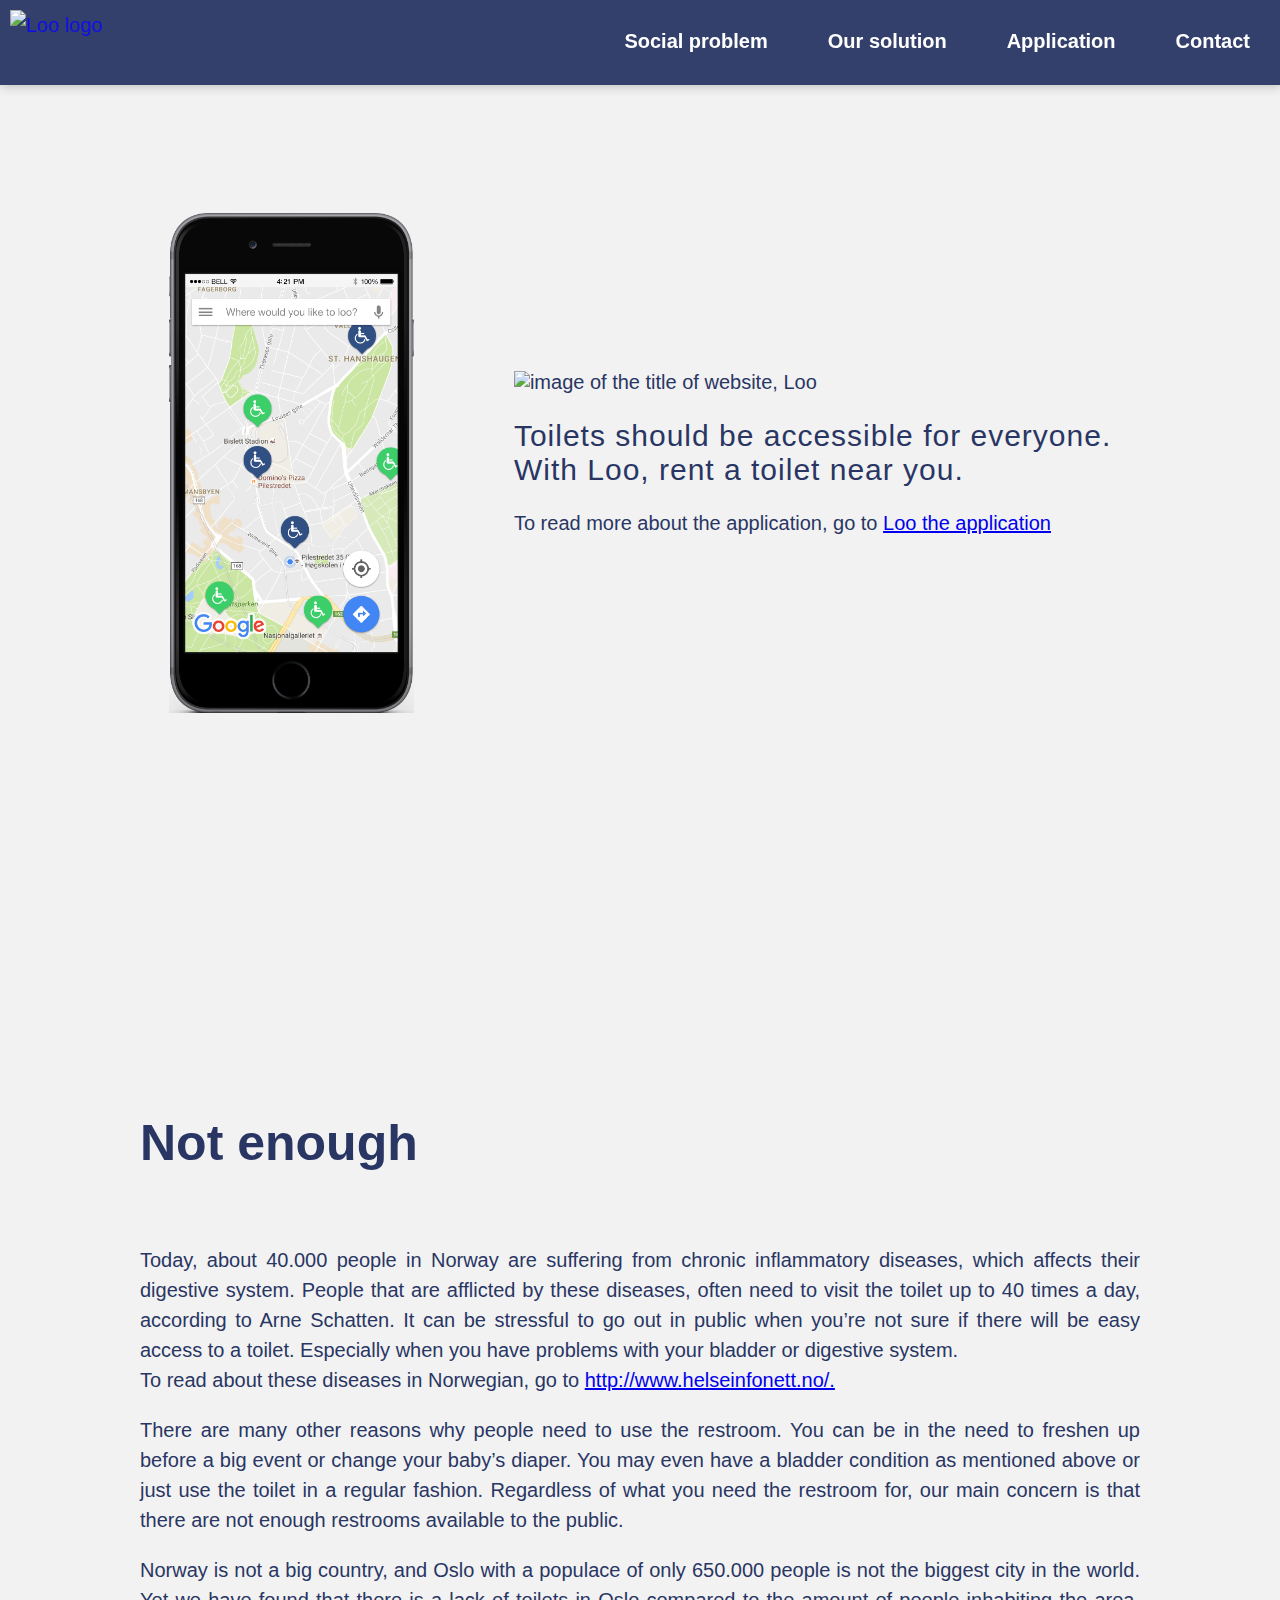
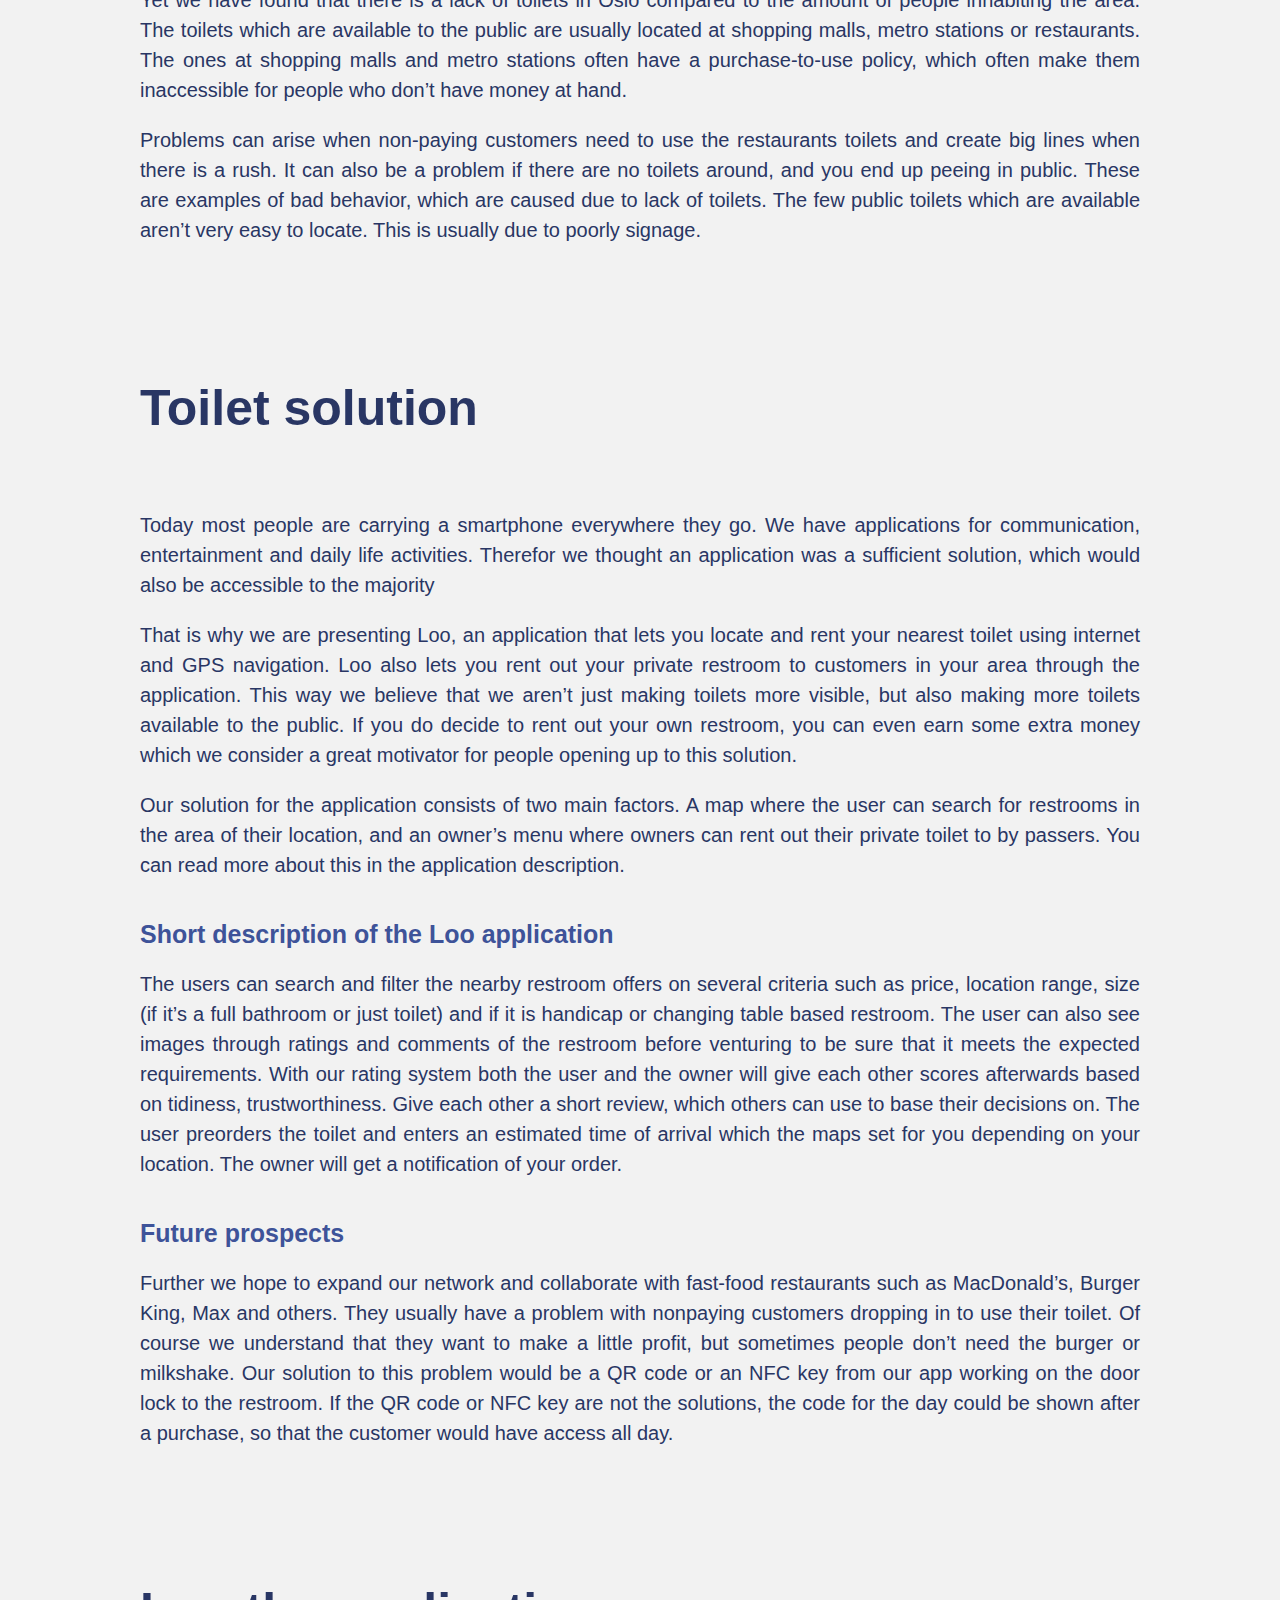
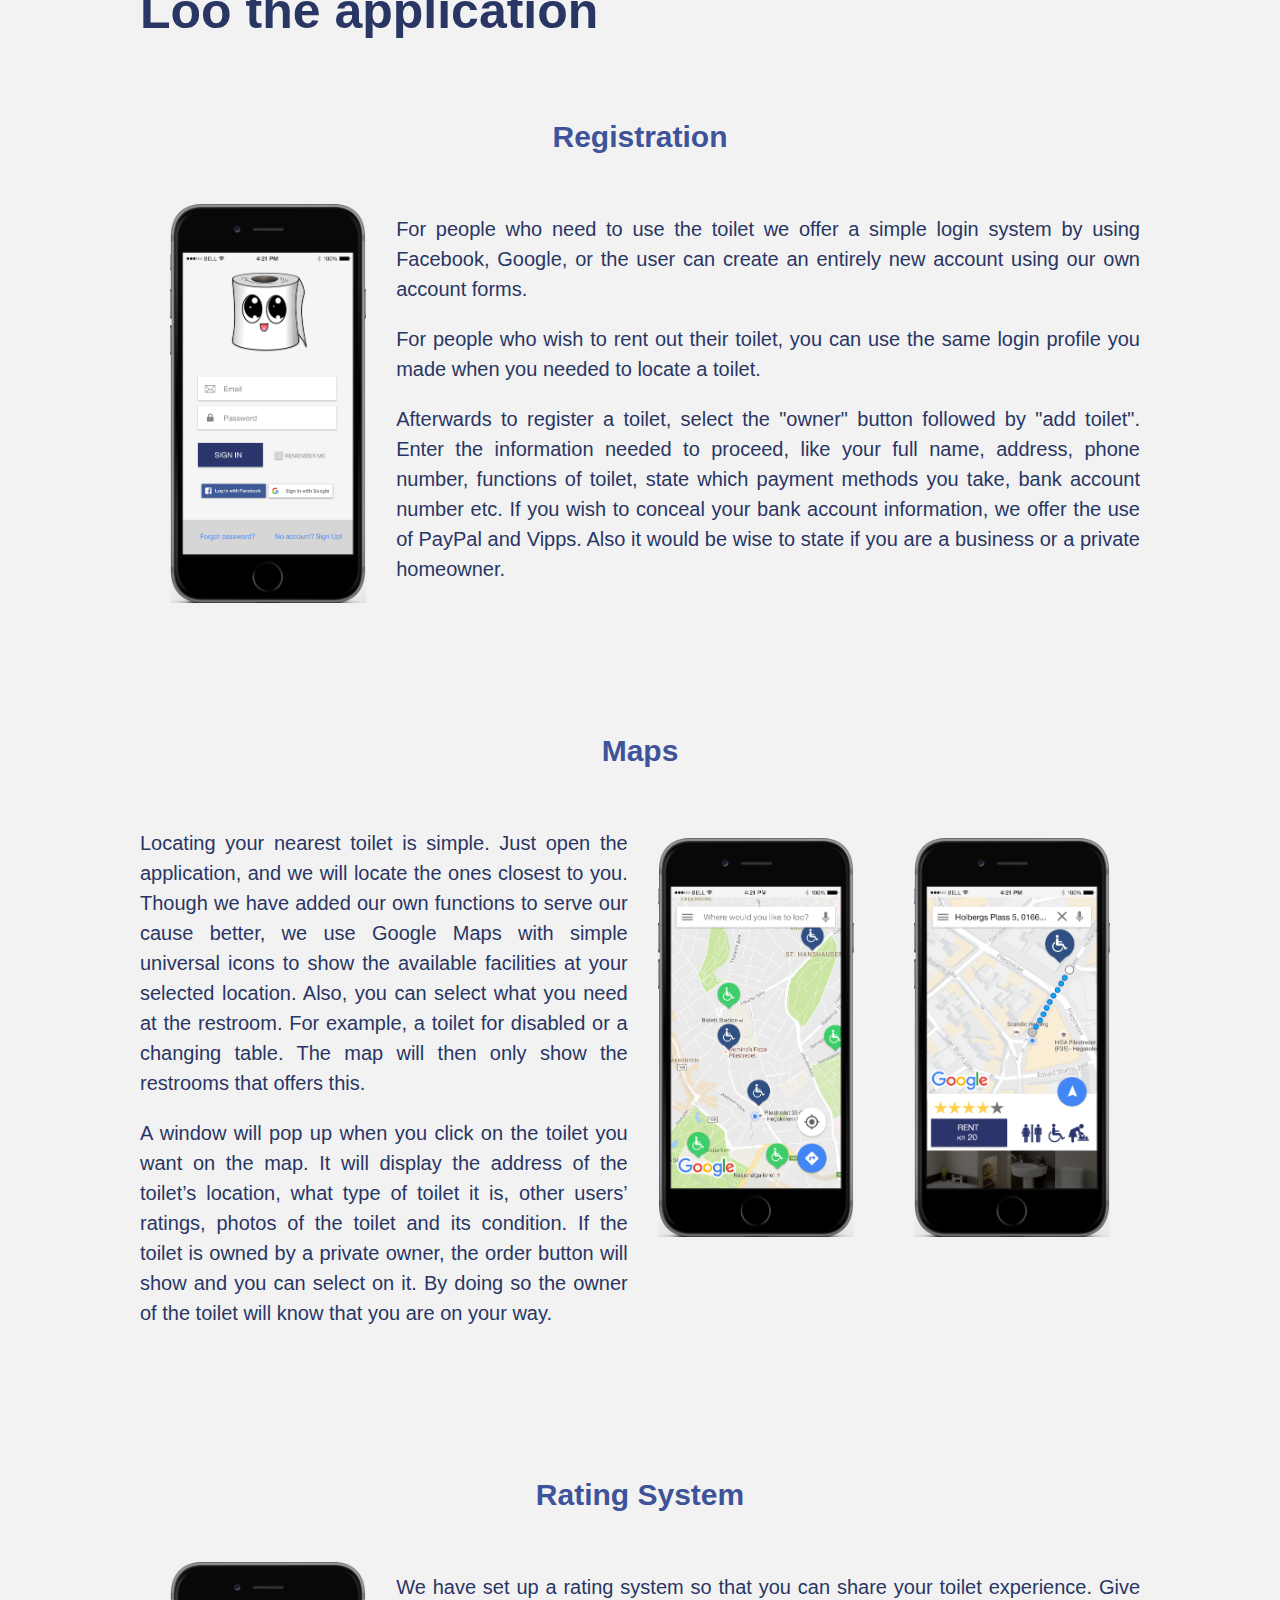
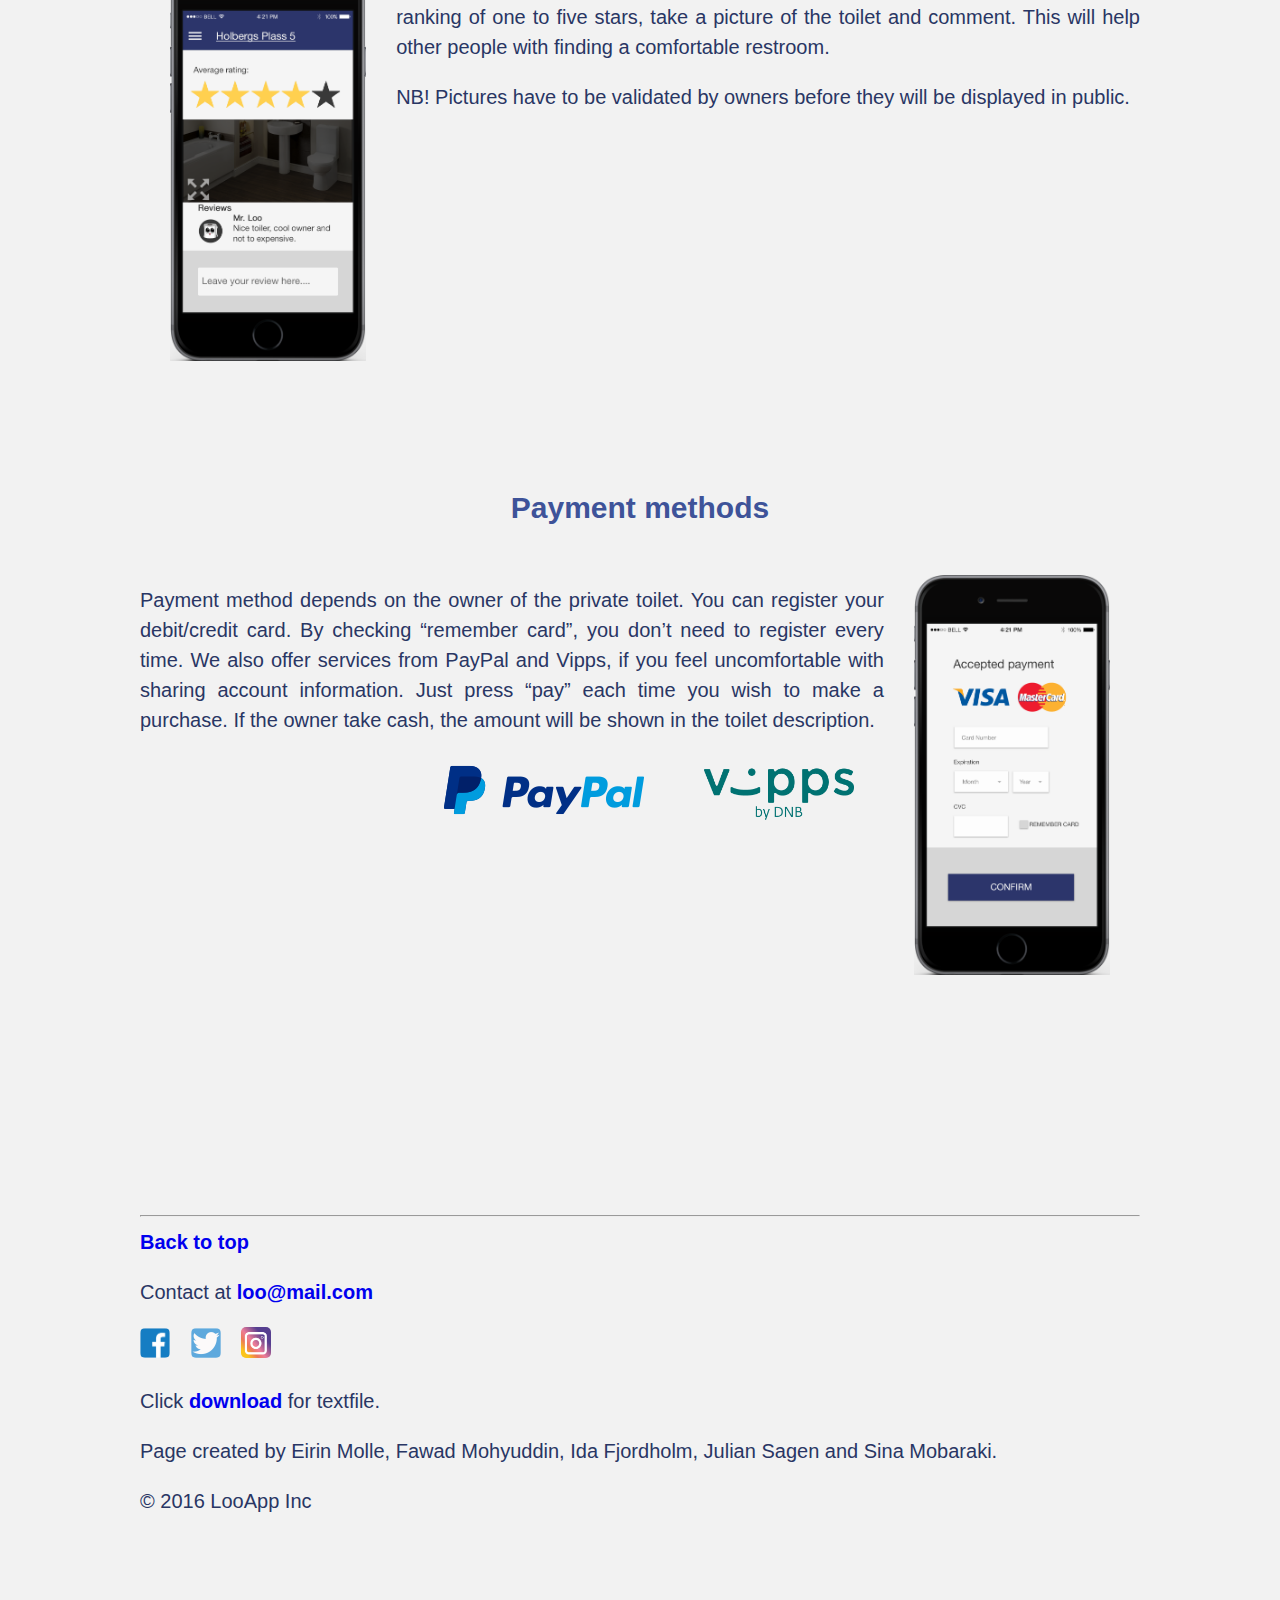
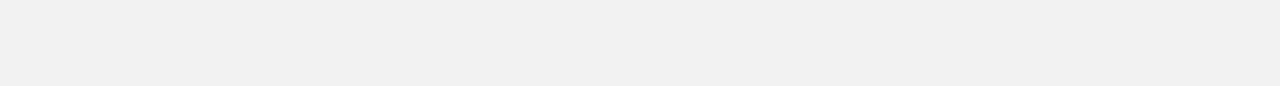
==== commit 67f7c52e: "små endringer sånn at koden ga mer mening + fikset sånn at iphonen ikke er under navbaren + gjorde s" ====
--- a/index.html
+++ b/index.html
@@ -19,9 +19,9 @@
 
 <body>
 
-	<header>
+
 		<!--Menu-->
-		<nav class="header">
+		<nav class="navbar">
 			<a href="#"><img id="loo" src="images/loo.svg" alt="Loo logo" /></a>
 			<!--.Kan sette tekst logo om ønskelig med class="logo"-->
 			<label for="menuButton" class="visuallyhidden">Toggle dropdown menu</label>
@@ -36,6 +36,8 @@
 			</ul>
 		</nav>
 
+
+	<header>
 		<!--desktop-->
 		<div class="imgText">
 			<div id="headerImg">
--- a/stylesheet.css
+++ b/stylesheet.css
@@ -1,20 +1,19 @@
 body {
     margin: 0;
     font-family: "Arial", Helvetica, sans-serif;
-    background-color: #ffffff;
+    background-color: #f2f2f2;
     font-size: 20px;
     line-height: 150%;
-
-}
-
-p{
-  color: #293664;
+}
+
+p {
+    color: #293664;
 }
 
 
 /* header */
 
-.header {
+.navbar {
     background-color: #293664;
     box-shadow: 1px 1px 10px 0 #B5B5B5;
     position: fixed;
@@ -23,7 +22,7 @@
     opacity: 0.95;
 }
 
-.header ul {
+.navbar ul {
     margin: 0;
     padding: 0;
     list-style: none;
@@ -35,12 +34,13 @@
     margin-top: -3px;
 }
 
-.header li a {
+.navbar li a {
     display: block;
     padding: 14px 20px;
     text-decoration: none;
     color: #fff;
 }
+
 
 .menu .one li a:hover, .menu .one:hover {
     background-color: #4C5982;
@@ -66,7 +66,7 @@
     margin-bottom: -4px;
 }
 
-.header .logo {
+.navbar .logo {
     display: block;
     float: left;
     font-size: 2em;
@@ -85,7 +85,7 @@
 
 /*dropdown menu*/
 
-.header .menu {
+.navbar .menu {
     clear: both;
     max-height: 0;
     transition: max-height .2s ease-out;
@@ -94,7 +94,7 @@
 
 /*menu icon*/
 
-.header .menuIcon {
+.navbar .menuIcon {
     cursor: pointer;
     display: inline-block;
     float: right;
@@ -105,7 +105,7 @@
     margin-right: 10px;
 }
 
-.header .menuIcon .navicon {
+.navbar .menuIcon .navicon {
     background: #ffffff;
     /*change color of mid burger*/
     display: block;
@@ -115,7 +115,7 @@
     width: 20px;
 }
 
-.header .menuIcon .navicon:before, .header .menuIcon .navicon:after {
+.navbar .menuIcon .navicon:before, .navbar .menuIcon .navicon:after {
     background: #ffffff;
     /*change color of cross*/
     font-weight: bold;
@@ -127,11 +127,11 @@
     width: 100%;
 }
 
-.header .menuIcon .navicon:before {
+.navbar .menuIcon .navicon:before {
     top: 5px;
 }
 
-.header .menuIcon .navicon:after {
+.navbar .menuIcon .navicon:after {
     top: -5px;
 }
 
@@ -143,27 +143,27 @@
     padding-bottom: 12px;
 }
 
-.header .menuButton {
+.navbar .menuButton {
     display: none;
 }
 
-.header .menuButton:checked~.menu {
+.navbar .menuButton:checked~.menu {
     max-height: 330px;
 }
 
-.header .menuButton:checked~.menuIcon .navicon {
+.navbar .menuButton:checked~.menuIcon .navicon {
     background: transparent;
 }
 
-.header .menuButton:checked~.menuIcon .navicon:before {
+.navbar .menuButton:checked~.menuIcon .navicon:before {
     transform: rotate(-45deg);
 }
 
-.header .menuButton:checked~.menuIcon .navicon:after {
+.navbar .menuButton:checked~.menuIcon .navicon:after {
     transform: rotate(45deg);
 }
 
-.header .menuButton:checked~.menuIcon:not(.steps) .navicon:before, .header .menuButton:checked~.menuIcon:not(.steps) .navicon:after {
+.navbar .menuButton:checked~.menuIcon:not(.steps) .navicon:before, .header .menuButton:checked~.menuIcon:not(.steps) .navicon:after {
     top: 0;
 }
 
@@ -174,23 +174,25 @@
     .background_holder_mobile {
         display: none;
     }
-    .header li {
+    .navbar li {
         float: left;
         display: inline-block;
         color: #293664;
     }
-    .header li a {
+    .navbar li a {
         padding: 14px 30px;
     }
-    .header .menu {
+    .navbar .menu {
         clear: none;
         float: right;
         max-height: none;
     }
-    .header .menuIcon {
+    .navbar .menuIcon {
         display: none;
     }
     /*Title and slogan*/
+
+
     .imgText {
         display: flex;
         flex-direction: row;
@@ -203,11 +205,12 @@
     }
     #headerImg {
         max-width: 600px;
-        margin-top: 10% overflow: hidden;
+        margin-top: 20% overflow: hidden;
     }
     #headerImg img {
         height: 500px;
         padding-right: 100px;
+        margin-top: 10%;
     }
     .title {
         max-width: 600px;
@@ -248,8 +251,7 @@
         padding-top: 10%;
     }
     .background_holder_mobile .title h2 {
-        font-size: 20px;
-        font-weight: lighter;
+        font-size: 18px;
         font-family: "Arial", Helvetica, sans-serif;
         text-align: center;
     }
@@ -257,7 +259,7 @@
         width: 50px;
         position: absolute;
         margin-left: -25px;
-        bottom: 115px;
+        bottom: 110px;
         opacity: 0.5;
         border-radius: 100%;
     }
@@ -270,9 +272,8 @@
     main h2 {
         text-align: left !important;
     }
-
     p {
-      color: #293664;
+        color: #293664;
     }
     .infoWithImage {
         display: flex;
@@ -320,8 +321,6 @@
     padding-top: 100px;
 }
 
-
-
 main h2 {
     font-size: 25px;
     margin: 40px 0 0 0;
@@ -338,19 +337,22 @@
     line-height: normal;
     text-align: center;
 }
+
+main p {
+  text-align: justify;
+}
+
 main div div img {
-  float: right;
-}
-
+    float: right;
+}
 
 p {
-  color: #293664;
+    color: #293664;
 }
 
 .bottomSpace {
-  padding-bottom: 40px;
-}
-
+    padding-bottom: 40px;
+}
 
 .infoWithImage {
     display: flex;
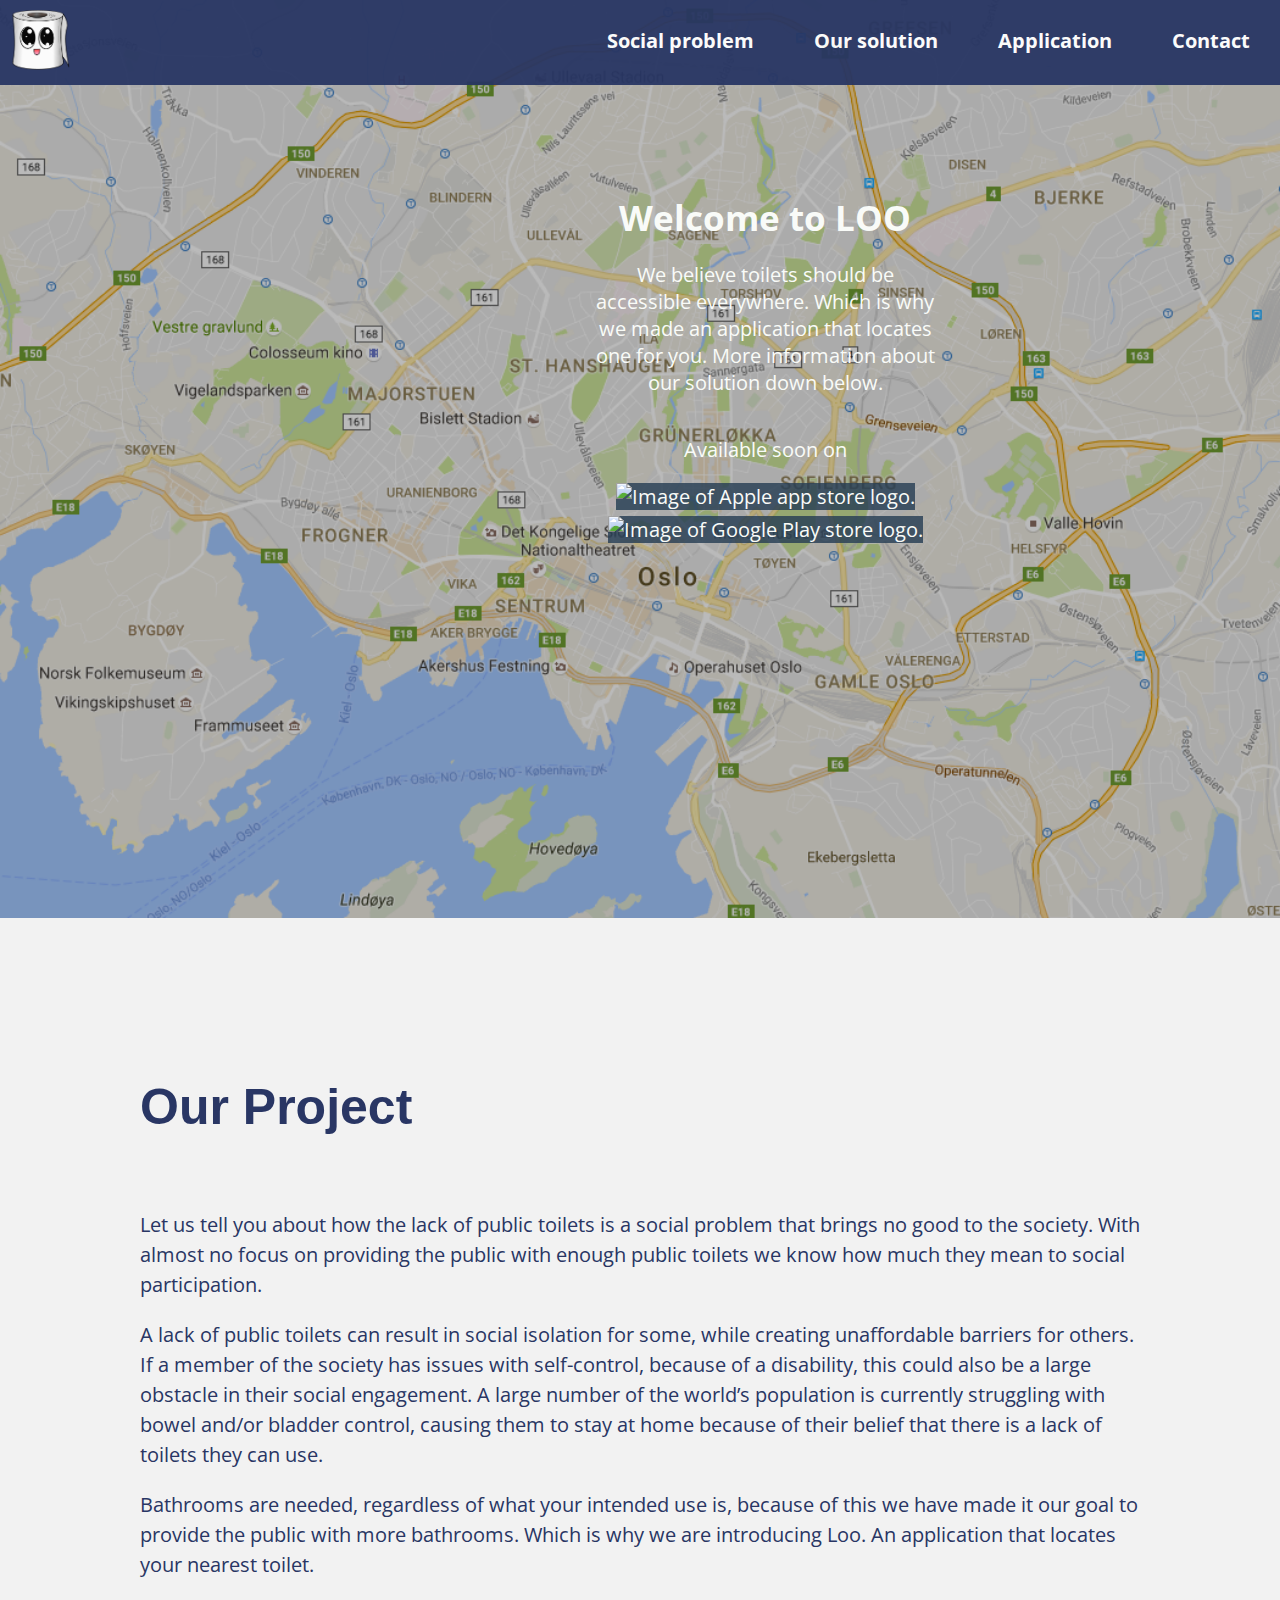
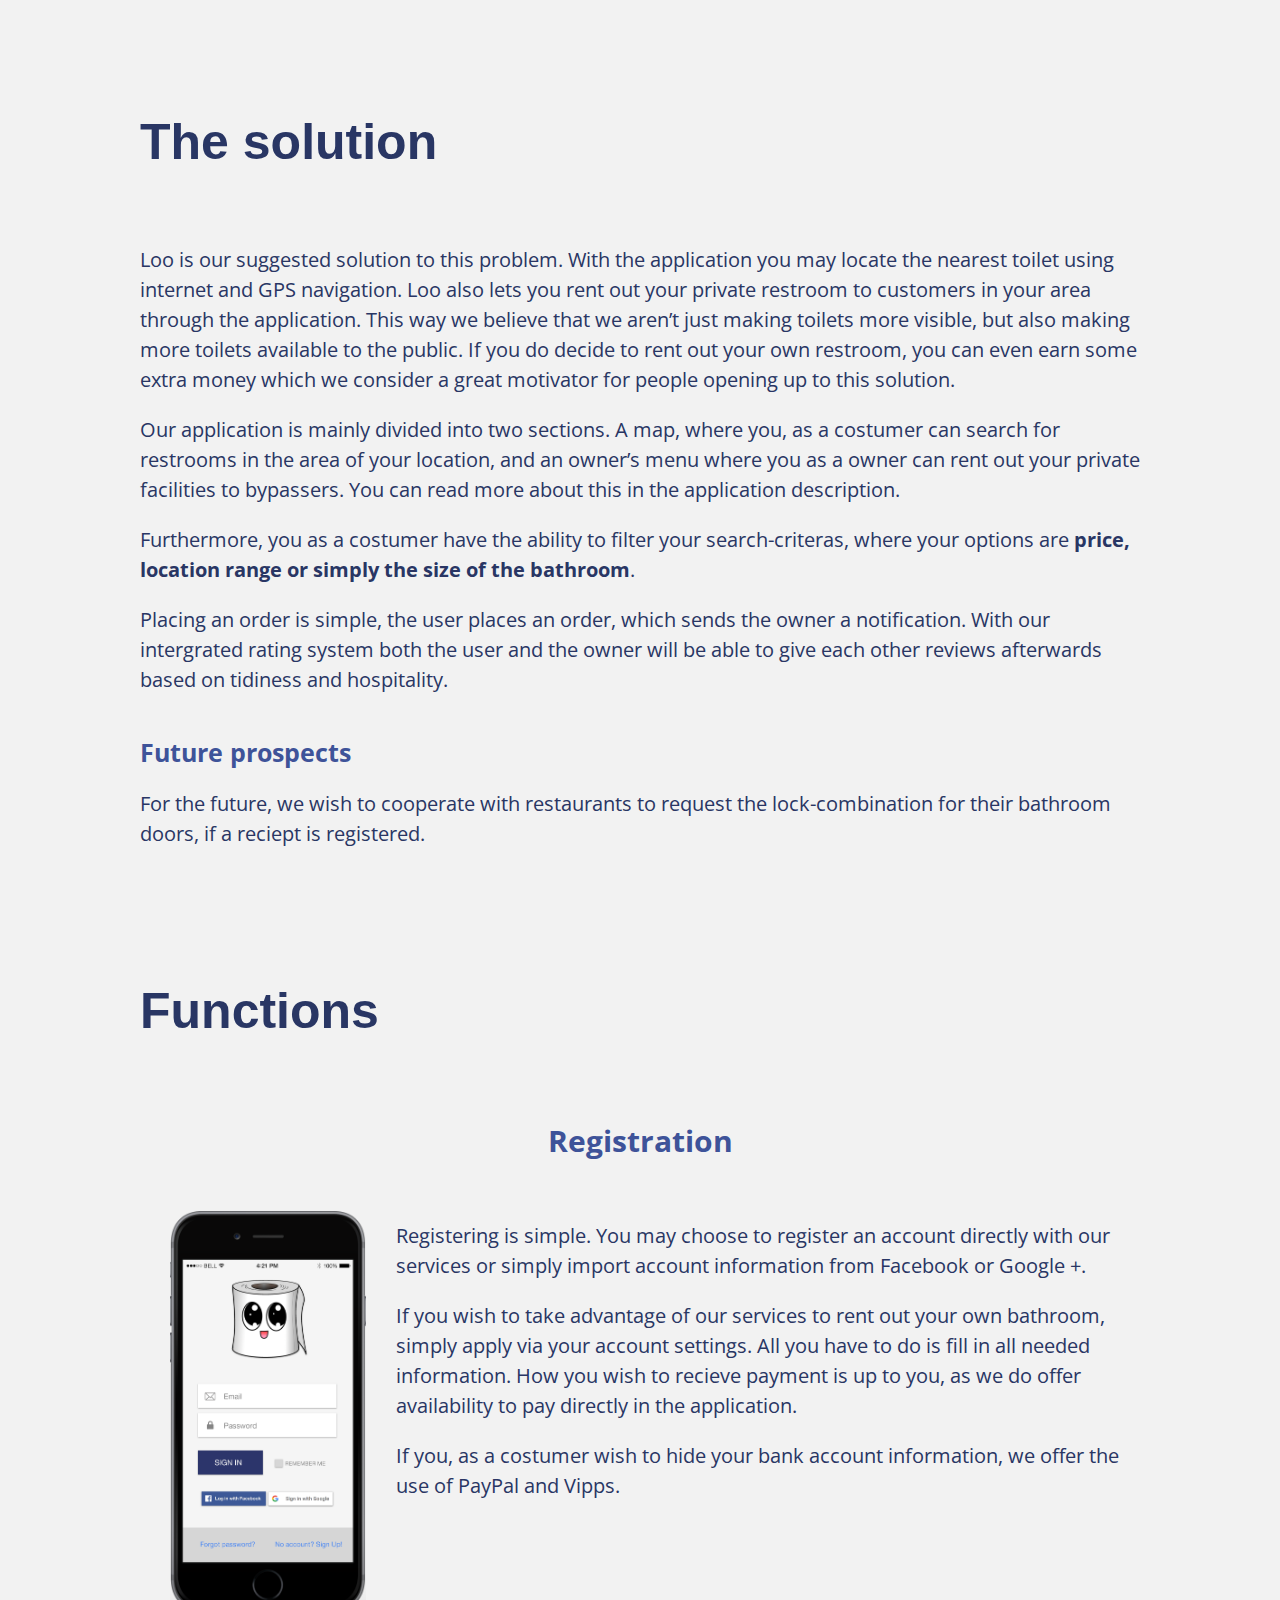
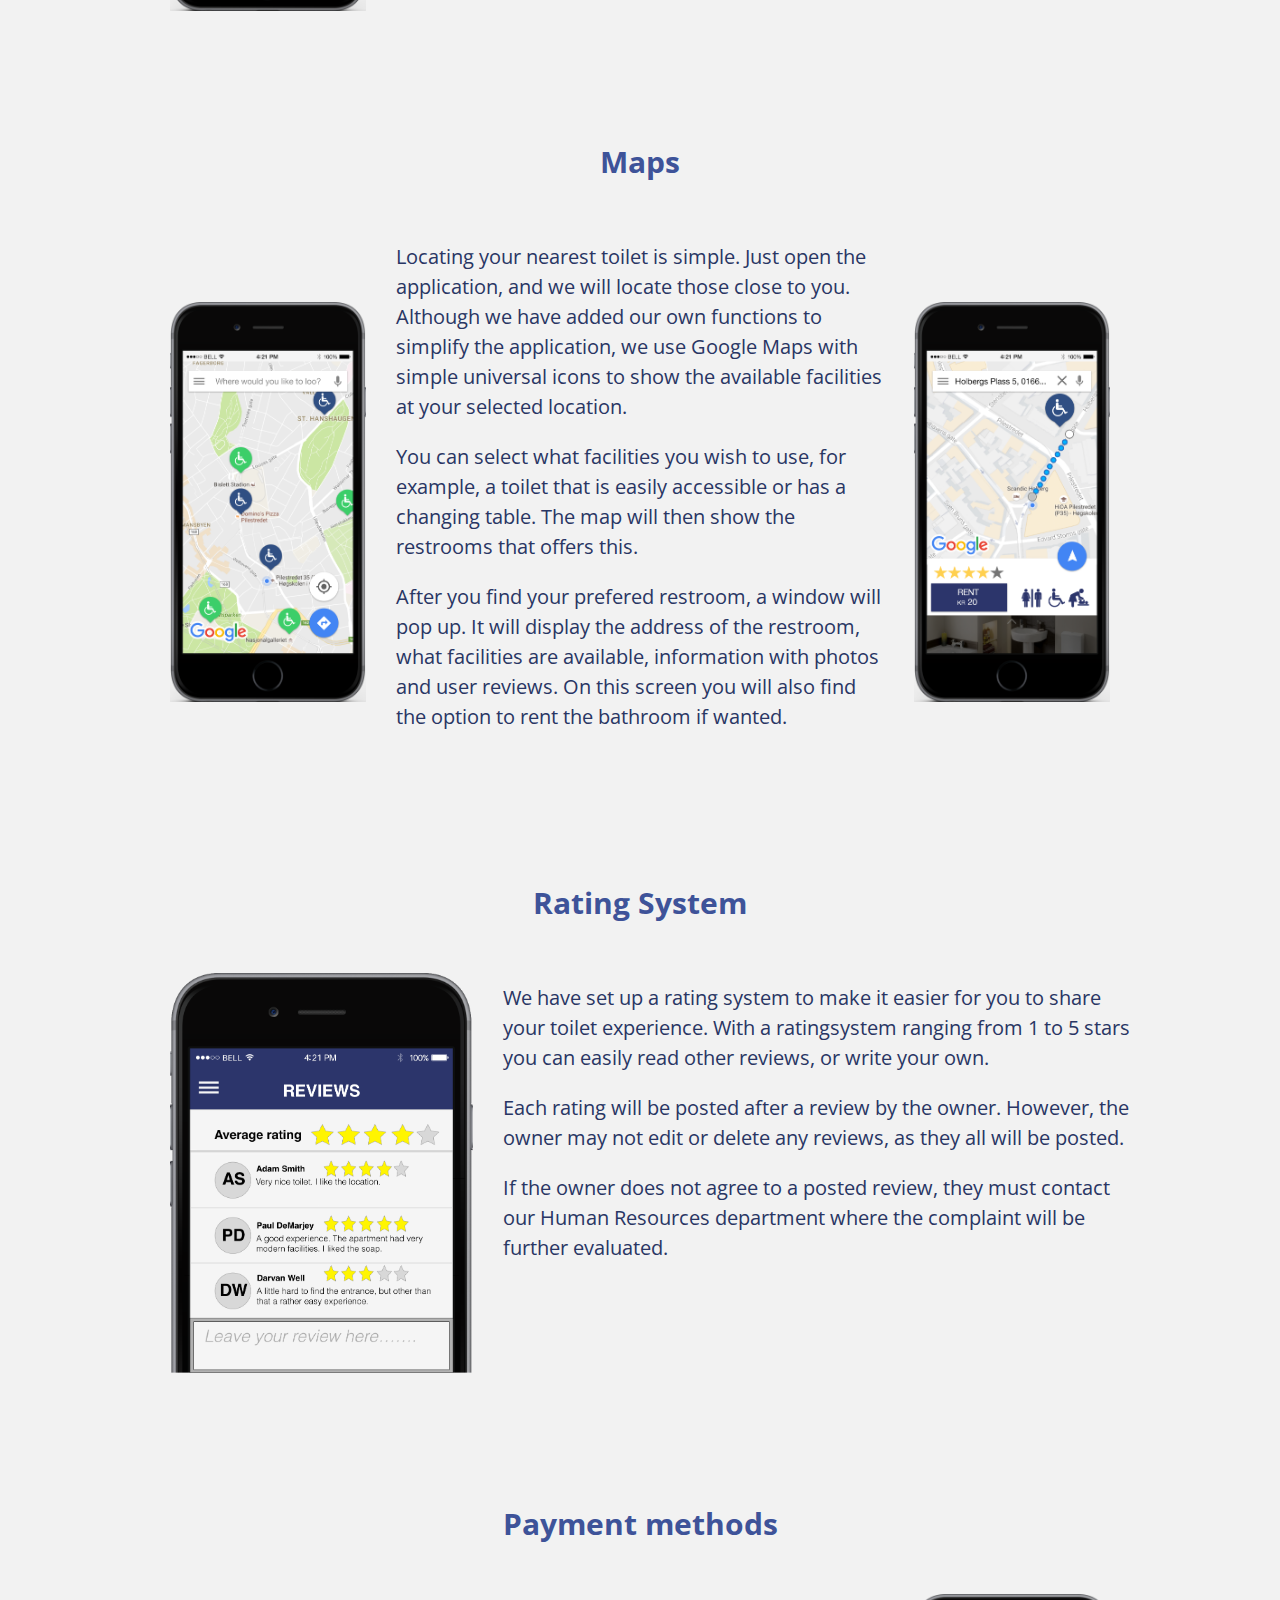
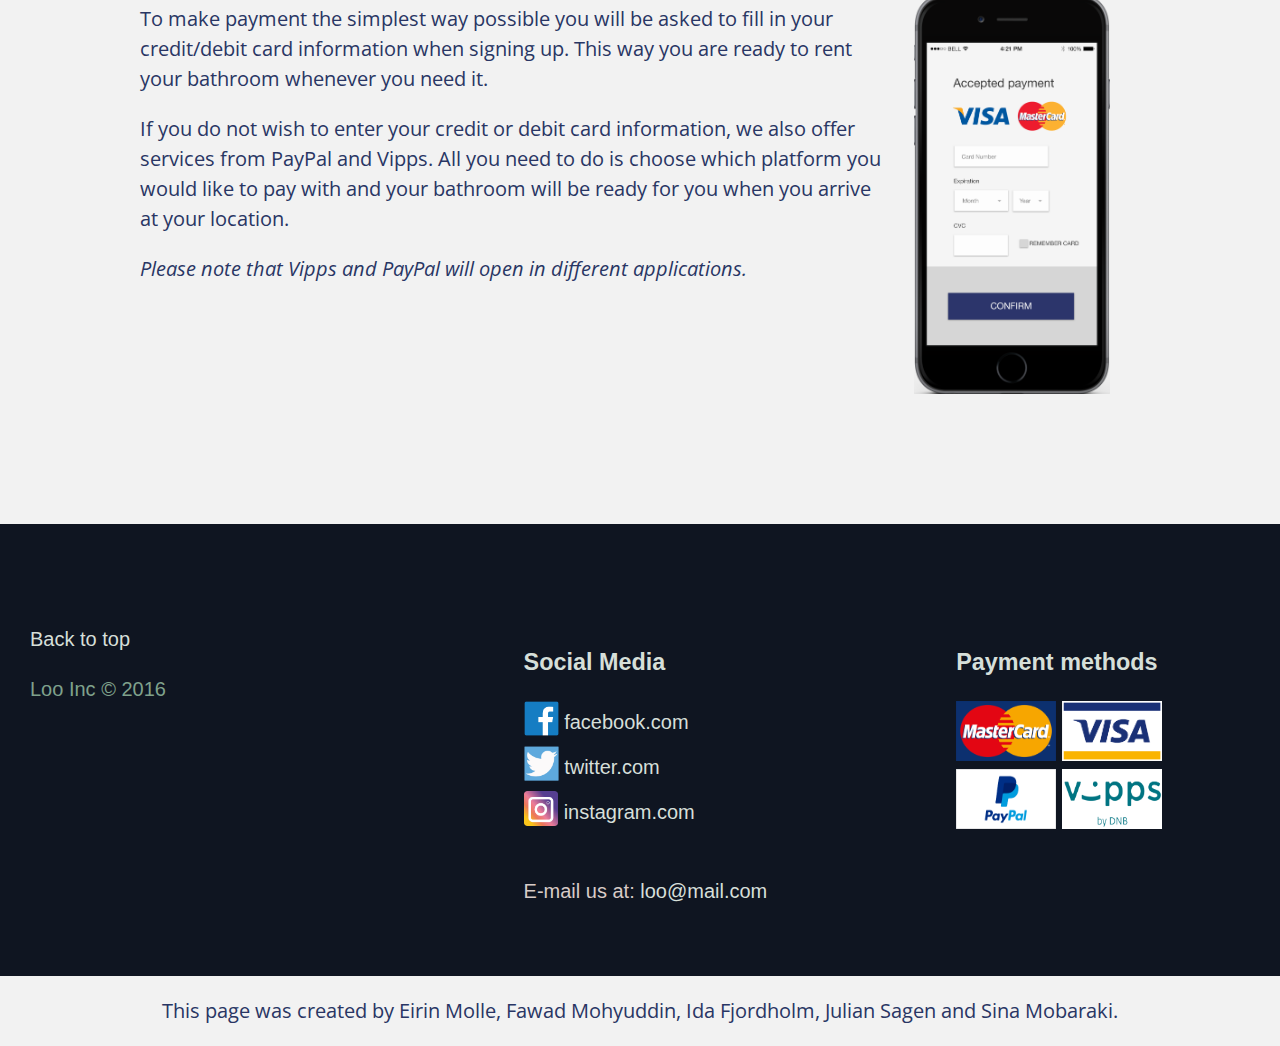
==== commit 0a316158: "Masse endringer! håper det funker" ====
--- a/index.html
+++ b/index.html
@@ -22,7 +22,7 @@
 
 		<!--Menu-->
 		<nav class="navbar">
-			<a href="#"><img id="loo" src="images/loo.svg" alt="Loo logo" /></a>
+			<a href="#"><img id="loo" src="images/logo.png" alt="Loo logo" /></a>
 			<!--.Kan sette tekst logo om ønskelig med class="logo"-->
 			<label for="menuButton" class="visuallyhidden">Toggle dropdown menu</label>
 			<input class="menuButton" type="checkbox" id="menuButton" />
@@ -38,97 +38,112 @@
 
 
 	<header>
+
 		<!--desktop-->
-		<div class="imgText">
-			<div id="headerImg">
-				<img src="images/screenshots/kart1.png" alt="header image" />
-			</div>
-			<div class="title">
-				<img src="images/lootitle.png" alt="image of the title of website, Loo" />
-				<h2>Toilets should be accessible for everyone.
-					<br>With Loo, rent a toilet near you.</h2>
-				<p>To read more about the application, go to <a href="#app">Loo the application</a>
-					<p>
-			</div>
-		</div>
+
+			<div class="background_holder">
+	        <div class="background_image">
+							<div class="title">
+								<div class="imgText">
+									<header>Welcome to LOO</header>
+										<p>
+											We believe toilets should be accessible everywhere. Which is why we made an application that locates one for you.
+											More information about our solution down below.
+										</p>
+
+									<div id="app_store">
+										<p style="margin-top:40px;"> Available soon on </p>
+										<img src="http://i.imgur.com/ZteH4yK.png" alt="Image of Apple app store logo.">
+										<img src="http://i.imgur.com/FGCj1oz.png" alt="Image of Google Play store logo.">
+									</div>
+
+
+
+							</div>
+						</div>
+						</div>
+					</div>
+
+
+
 
 		<!--mobile-->
+
 		<div class="background_holder_mobile">
 			<div class="title">
-				<img src="images/lootitle.png" alt="image of the title of website, Loo" />
-				<h2>Toilets should be accessible for everyone.</h2>
-				<h2>With Loo, rent a toilet near you.</h2>
-				<a href="#problem"><img src="images/reading.png" alt="navigation arrow, points to problem" /></a>
+				<h1> Welcome to LOO</h1>
+				<p>
+					We believe toilets should be accessible everywhere. Which is why we made an application that locates one for you.
+					More information about our solution down below.
+				</p>
 			</div>
 		</div>
 
 	</header>
+
 
 	<!--Information-->
 	<main>
 
 		<div id="problem">
-			<h1>Not enough</h1>
-			<p>Today, about 40.000 people in Norway are suffering from chronic inflammatory diseases, which affects their digestive system. People that are afflicted by these diseases, often need to visit the toilet up to 40 times a day, according to Arne Schatten.
-				It can be stressful to go out in public when you’re not sure if there will be easy access to a toilet. Especially when you have problems with your bladder or digestive system.
-				<br>To read about these diseases in Norwegian, go to <a href="http://www.helseinfonett.no/crohns-sykdom/">http://www.helseinfonett.no/.</a>
-			</p>
-			<p>There are many other reasons why people need to use the restroom. You can be in the need to freshen up before a big event or change your baby’s diaper. You may even have a bladder condition as mentioned above or just use the toilet in a regular fashion.
-				Regardless of what you need the restroom for, our main concern is that there are not enough restrooms available to the public.</p>
-			<p>Norway is not a big country, and Oslo with a populace of only 650.000 people is not the biggest city in the world. Yet we have found that there is a lack of toilets in Oslo compared to the amount of people inhabiting the area. The toilets which are
-				available to the public are usually located at shopping malls, metro stations or restaurants. The ones at shopping malls and metro stations often have a purchase-to-use policy, which often make them inaccessible for people who don’t have money at
-				hand.
-			</p>
-			<p>Problems can arise when non-paying customers need to use the restaurants toilets and create big lines when there is a rush. It can also be a problem if there are no toilets around, and you end up peeing in public. These are examples of bad behavior,
-				which are caused due to lack of toilets. The few public toilets which are available aren’t very easy to locate. This is usually due to poorly signage. </p>
+			<h1>Our Project</h1>
+			<p>
+				Let us tell you about how the lack of public toilets is a social problem that brings no good to the society. With almost no focus on providing the public with enough public toilets we know how much they mean to social participation.
+			</p>
+
+			<p>
+				A lack of public toilets can result in social isolation for some, while creating unaffordable barriers for others. If a member of the society has issues with self-control, because of a disability, this could also be a large obstacle in their social engagement. A large number of the world’s population is currently struggling with bowel and/or bladder control, causing them to stay at home because of their belief that there is a lack of toilets they can use.
+			</p>
+
+			<p>
+				Bathrooms are needed, regardless of what your intended use is, because of this we have made it our goal to provide the public with more bathrooms. Which is why we are introducing Loo. An application that locates your nearest toilet.
+			</p>
+
 
 		</div>
 
 		<div id="solution">
-			<h1>Toilet solution</h1>
-			<p>
-				Today most people are carrying a smartphone everywhere they go. We have applications for communication, entertainment and daily life activities. Therefor we thought an application was a sufficient solution, which would also be accessible to the majority
-			</p>
-			<p>
-				That is why we are presenting Loo, an application that lets you locate and rent your nearest toilet using internet and GPS navigation. Loo also lets you rent out your private restroom to customers in your area through the application. This way we believe
+			<h1>The solution</h1>
+			<p>
+				Loo is our suggested solution to this problem. With the application you may locate the nearest toilet using internet and GPS navigation. Loo also lets you rent out your private restroom to customers in your area through the application. This way we believe
 				that we aren’t just making toilets more visible, but also making more toilets available to the public. If you do decide to rent out your own restroom, you can even earn some extra money which we consider a great motivator for people opening up to
 				this solution.
 			</p>
 			<p>
-				Our solution for the application consists of two main factors. A map where the user can search for restrooms in the area of their location, and an owner’s menu where owners can rent out their private toilet to by passers. You can read more about this
+				Our application is mainly divided into two sections. A map, where you, as a costumer can search for restrooms in the area of your location, and an owner’s menu where you as a owner can rent out your private facilities to bypassers. You can read more about this
 				in the application description.
 			</p>
 
-			<h2>Short description of the Loo application</h2>
-			<p>The users can search and filter the nearby restroom offers on several criteria such as price, location range, size (if it’s a full bathroom or just toilet) and if it is handicap or changing table based restroom. The user can also see images through
-				ratings and comments of the restroom before venturing to be sure that it meets the expected requirements. With our rating system both the user and the owner will give each other scores afterwards based on tidiness, trustworthiness. Give each other
-				a short review, which others can use to base their decisions on. The user preorders the toilet and enters an estimated time of arrival which the maps set for you depending on your location. The owner will get a notification of your order.
+			<p>
+				Furthermore, you as a costumer have the ability to filter your search-criteras, where your options are <strong>price, location range or simply the size of the bathroom</strong>.
+
+			<p>
+				Placing an order is simple, the user places an order, which sends the owner a notification. With our intergrated rating system both the user and the owner will be able to give each other reviews afterwards based on tidiness and hospitality.
 			</p>
 			<h2>Future prospects</h2>
 			<p>
-				Further we hope to expand our network and collaborate with fast-food restaurants such as MacDonald’s, Burger King, Max and others. They usually have a problem with nonpaying customers dropping in to use their toilet. Of course we understand that they
-				want to make a little profit, but sometimes people don’t need the burger or milkshake. Our solution to this problem would be a QR code or an NFC key from our app working on the door lock to the restroom. If the QR code or NFC key are not the solutions,
-				the code for the day could be shown after a purchase, so that the customer would have access all day.
-			</p>
-		</div>
-
+				For the future, we wish to cooperate with restaurants to request the lock-combination for their bathroom doors, if a reciept is registered.
+			</p>
+		</div>
 
 		<div id="app">
-			<h1>Loo the application</h1>
+			<h1>Functions</h1>
 
 			<div class="bottomSpace">
 				<h3>Registration</h3>
 				<div class="infoWithImage reverse">
 					<img src="images/screenshots/login.png" alt="login screen screenshot" />
 					<div>
-						<p>For people who need to use the toilet we offer a simple login system by using Facebook, Google, or the user can create an entirely new account using our own account forms.
-						</p>
-						<p>
-							For people who wish to rent out their toilet, you can use the same login profile you made when you needed to locate a toilet.
-						</p>
-						<p>
-							Afterwards to register a toilet, select the "owner" button followed by "add toilet". Enter the information needed to proceed, like your full name, address, phone number, functions of toilet, state which payment methods you take, bank account number etc.
-							If you wish to conceal your bank account information, we offer the use of PayPal and Vipps. Also it would be wise to state if you are a business or a private homeowner.
+						<p>
+							Registering is simple. You may choose to register an account directly with our services or simply import account information from Facebook or Google +.
+						</p>
+
+						<p>
+							If you wish to take advantage of our services to rent out your own bathroom, simply apply via your account settings.	All you have to do is fill in all needed information. How you wish to recieve payment is up to you, as we do offer availability to pay directly in the application.
+						</p>
+
+						<p>
+							If you, as a costumer wish to hide your bank account information, we offer the use of PayPal and Vipps.
 						</p>
 					</div>
 				</div>
@@ -137,28 +152,40 @@
 			<div class="bottomSpace">
 				<h3>Maps</h3>
 				<div class="infoWithImage ">
-					<div>
-						<p>Locating your nearest toilet is simple. Just open the application, and we will locate the ones closest to you. Though we have added our own functions to serve our cause better, we use Google Maps with simple universal icons to show the available facilities at your selected
-							location. Also, you can select what you need at the restroom. For example, a toilet for disabled or a changing table. The map will then only show the restrooms that offers this. </p>
-						<p>
-							A window will pop up when you click on the toilet you want on the map. It will display the address of the toilet’s location, what type of toilet it is, other users’ ratings, photos of the toilet and its condition. If the toilet is owned by a private owner,
-							the order button will show and you can select on it. By doing so the owner of the toilet will know that you are on your way.
-						</p>
-					</div>
-					<img src="images/screenshots/kart1.png" alt="map screenshot with handicap location" id="map1" /><img src="images/screenshots/kart2.png" alt="map screenshot with navigation" id="map2">
+					<img src="images/screenshots/kart1.png" alt="map screenshot with handicap location" id="map1" />
+					<div>
+
+						<p>
+							Locating your nearest toilet is simple. Just open the application, and we will locate those close to you. Although we have added our own functions to simplify the application, we use Google Maps with simple universal icons to show the available facilities at your selected
+							location.
+						 </p>
+
+						 <p>
+							 You can select what facilities you wish to use, for example, a toilet that is easily accessible or has a changing table. The map will then show the restrooms that offers this.
+						 </p>
+
+						<p>
+							After you find your prefered restroom, a window will pop up. It will display the address of the restroom, what facilities are available, information with photos and user reviews. On this screen you will also find the option to rent the bathroom if wanted.
+						</p>
+
+					</div>
+					<img src="images/screenshots/kart2.png" alt="map screenshot with navigation" id="map2">
 				</div>
 			</div>
 
 			<div class="bottomSpace">
 				<h3>Rating System</h3>
-				<div class="infoWithImage reverse">
-					<img src="images/screenshots/rating.png" alt="rating screenshots with stars" />
-					<div>
-						<p>
-							We have set up a rating system so that you can share your toilet experience. Give ranking of one to five stars, take a picture of the toilet and comment. This will help other people with finding a comfortable restroom.
-						</p>
-						<p>
-							NB! Pictures have to be validated by owners before they will be displayed in public.
+				<div class="infoWithImage">
+					<img src="images/screenshots/rating1.png" alt="rating screenshots with stars" id="rating" />
+					<div>
+						<p>
+							We have set up a rating system to make it easier for you to share your toilet experience. With a ratingsystem ranging from 1 to 5 stars you can easily read other reviews, or write your own.
+						</p>
+						<p>
+							 Each rating will be posted after a review by the owner. However, the owner may not edit or delete any reviews, as they all will be posted.
+						 </p>
+						 <p>
+							  If the owner does not agree to a posted review, they must contact our Human Resources department where the complaint will be further evaluated.
 						</p>
 					</div>
 				</div>
@@ -169,56 +196,53 @@
 				<div class="infoWithImage">
 					<div>
 						<p>
-							Payment method depends on the owner of the private toilet. You can register your debit/credit card. By checking “remember card”, you don’t need to register every time. We also offer services from PayPal and Vipps, if you feel uncomfortable with sharing
-							account information. Just press “pay” each time you wish to make a purchase. If the owner take cash, the amount will be shown in the toilet description.
-						</p>
-						<img src="images/vipps.png" alt="vipps logo" id="vipps">
-						<img src="images/paypal.png" alt="paypal logo" id="paypal">
+							To make payment the simplest way possible you will be asked to fill in your credit/debit card information when signing up. This way you are ready to rent your bathroom whenever you need it.
+						</p>
+						<p>
+ 							If you do not wish to enter your credit or debit card information, we also offer services from PayPal and Vipps. All you need to do is choose which platform you would like to pay with and your bathroom will be ready for you when you arrive at your location.
+						</p>
+						<p>
+							<em>Please note that Vipps and PayPal will open in different applications. </em>
+						</p>
 					</div>
 					<img src="images/screenshots/payment.png" alt="payment screenshot registration" />
 				</div>
 			</div>
 		</div>
-
 	</main>
-
 	<!--Footer-->
-	<footer id="contact">
-		<hr>
-		<div class="topSpace"><a href="#">Back to top</a></div>
-		<div>
-			<p>Contact at
-				<a href="mailto:loo@mail.com">loo@mail.com</a>
-			</p>
-		</div>
-
-		<div class="socialIcons">
-			<a href="https://www.facebook.com/TheLooApp/" title="Facebook">
-				<img src="images/icons/facebook.png" alt="Facebook" />
-			</a>
-			<a href="https://twitter.com/TheLooApp" title="Twitter">
-				<img src="images/icons/twitter.png" alt="Twitter logo" />
-			</a>
-			<a href="https://www.instagram.com/thelooapp/" title="Instagram">
-				<img src="images/icons/instagram.png" alt="Instagram logo" />
-			</a>
-		</div>
-		<p>Click
-			<a href="loo.pdf" download>download</a> for textfile.
-		</p>
-		<div>
-			<p>
-				Page created by Eirin Molle, Fawad Mohyuddin, Ida Fjordholm, Julian Sagen and Sina Mobaraki.
-			</p>
-		</div>
-		<div>
-			<p>
-				&copy; 2016 LooApp Inc
-			</p>
-		</div>
-
-
-	</footer>
+			<footer class="footer">
+				<div class="left-side">
+					<div>
+						<a href="#">Back to top</a>
+					</div>
+					<p>Loo Inc &copy; 2016</p>
+				</div>
+				<div class="middle">
+					<div>
+						<h3>Social Media</h3>
+						<img src="images/icons/facebook.png" alt="facebook social media icon"> <a href="https://www.facebook.com/TheLooApp/" target="_blank" alt="link to our facebook profile.">facebook.com </a> <br/>
+						<img src="images/icons/twitter.png" alt="twitter social media icon"> <a href="https://www.twitter.com/TheLooApp" target="_blank" alt="Link to our twitter profile.">twitter.com</a> <br/>
+						<img src="images/icons/instagram.png" alt="instagram social media icon"> <a href="https://www.instagram.com/TheLooApp" target="_blank" alt="Link to our instagram profile.">instagram.com </a> <br/>
+					</div>
+					<div style="margin-top:20px;">
+						<p>E-mail us at: <a href="mailto:support@company.com">loo@mail.com</a></p>
+					</div>
+				</div>
+				<div class="right-side">
+					<p class="our_services">
+						<h3> Payment methods </h3>
+						<img src="images/icons/mc.png" alt="Icon with MasterCard logo. ">
+						<img src="images/icons/visa.png" alt="Icon with Visa logo.">
+						<img src="images/icons/paypal.png" alt="Icon with PayPal logo.">
+						<img src="images/icons/vipps.png" alt="Icon with Vipps logo.">
+					</p>
+				</div>
+			</footer>
+
+	<div id="subfooter">
+		<p> This page was created by Eirin Molle, Fawad Mohyuddin, Ida Fjordholm, Julian Sagen and Sina Mobaraki. </p>
+	</div>
+
 </body>
-
 </html>
--- a/stylesheet.css
+++ b/stylesheet.css
@@ -1,21 +1,21 @@
+@import url('https://fonts.googleapis.com/css?family=Open+Sans');
+
 body {
     margin: 0;
-    font-family: "Arial", Helvetica, sans-serif;
+    font-family: 'Open Sans', sans-serif;
     background-color: #f2f2f2;
     font-size: 20px;
     line-height: 150%;
+    max-width: 100%;
 }
 
 p {
     color: #293664;
 }
-
-
 /* header */
 
 .navbar {
     background-color: #293664;
-    box-shadow: 1px 1px 10px 0 #B5B5B5;
     position: fixed;
     width: 100%;
     z-index: 3;
@@ -163,14 +163,14 @@
     transform: rotate(45deg);
 }
 
-.navbar .menuButton:checked~.menuIcon:not(.steps) .navicon:before, .header .menuButton:checked~.menuIcon:not(.steps) .navicon:after {
+.navbar .menuButton:checked~.menuIcon:not(.steps) .navicon:before, .navbar .menuButton:checked~.menuIcon:not(.steps) .navicon:after {
     top: 0;
 }
 
 
 /*desktop version*/
 
-@media (min-width: 50em) {
+@media (min-width: 800px) {
     .background_holder_mobile {
         display: none;
     }
@@ -193,25 +193,66 @@
     /*Title and slogan*/
 
 
+    .background_holder {
+        width: 100%;
+        height: auto;
+        min-height: 200px;
+        position: relative;
+    }
+
+    .background_image {
+    	width: 100%;
+      height:100vh;
+      max-width: 100%;
+      min-width:100%;
+      -webkit-background-size: cover;
+      -moz-background-size: cover;
+      -o-background-size: cover;
+      background-size: cover;
+      background: url("images/header.png")no-repeat;
+      background-size: cover;
+      background-position: center;
+    	margin-top: 0;
+    	display: -webkit-flex;
+    	display: flex;
+    	-webkit-flex-direction: column;
+    	flex-direction: column;
+    	-webkit-align-items: center;
+    	align-items: center;
+    	padding-top: 2vh;
+    }
+
+
     .imgText {
-        display: flex;
-        flex-direction: row;
-        align-items: center;
-        justify-content: center;
-        height: 100vh;
-    }
-    .imgText img {
-        height: 180px;
-    }
-    #headerImg {
-        max-width: 600px;
-        margin-top: 20% overflow: hidden;
-    }
-    #headerImg img {
-        height: 500px;
-        padding-right: 100px;
-        margin-top: 10%;
-    }
+        font-family: 'Open Sans', sans-serif;
+        display: block;
+        margin-top: 150px;
+        margin-left: 250px;
+        color: #F9FBF8;
+        text-align: center;
+    }
+
+    .imgText header {
+      font-size: 35px;
+      font-weight: bold;
+    }
+
+    .imgText p {
+      color: #F9FBF8;
+      font-family: 'Open Sans', sans-serif;
+
+    }
+
+#app_store img {
+    width: 150px;
+    height: auto;
+    background: rgba(39,62,84,0.82);
+    overflow: hidden;
+    height: 100%;
+    z-index: 2;
+
+}
+
     .title {
         max-width: 600px;
         color: #293664;
@@ -225,77 +266,94 @@
         letter-spacing: 1px;
         font-family: "Arial", Helvetica, sans-serif;
     }
+
     #map1, #map2 {
         padding: 30px;
-    }
-}
+        margin-top: 50px;
+    }
+}
+
+
+
+
 
 
 /*mobile version*/
 
-@media (max-width: 50em) {
-    .imgText {
-        display: none
-    }
-    .background_holder_mobile .title {
-        color: #293664;
-        font-family: "Trebuchet MS", Helvetica, sans-serif;
-        margin-top: 0;
-        padding: 20% 20px 30px 20px;
-        text-align: center;
-        height: 100vh;
-        position: relative;
-    }
-    .background_holder_mobile .title img {
-        max-width: 300px;
-        padding-top: 10%;
-    }
-    .background_holder_mobile .title h2 {
-        font-size: 18px;
-        font-family: "Arial", Helvetica, sans-serif;
-        text-align: center;
-    }
-    .background_holder_mobile .title a img {
-        width: 50px;
-        position: absolute;
-        margin-left: -25px;
-        bottom: 110px;
-        opacity: 0.5;
-        border-radius: 100%;
-    }
-    main h1 {
-        text-align: center;
-    }
-    main h2 {
-        text-align: left !important;
-    }
-    main h2 {
-        text-align: left !important;
-    }
-    p {
-        color: #293664;
-    }
+  @media (max-width: 799px) {
+      .imgText {
+          display: none
+      }
+
+      #rating {
+        max-width: 200px;
+      }
+
+      .background_holder_mobile {
+        max-height: 600px;
+        max-width: 100%;
+        padding-left: 10%;
+        padding-right: 10%;
+        line-height: 40px;
+        padding-top: 20%;
+      }
+
+      .background_holder_mobile .title {
+          color: #293664;
+          font-family: "Trebuchet MS", Helvetica, sans-serif;
+          margin-top: 0;
+          padding: 20% 20px 30px 20px;
+          text-align: center;
+          height: 100vh;
+          position: relative;
+      }
+
+      .background_holder_mobile .title img {
+          max-width: 300px;
+          padding-top: 10%;
+      }
+
+      .background_holder_mobile .title h2 {
+          font-size: 18px;
+          font-family: "Arial", Helvetica, sans-serif;
+          text-align: center;
+      }
+
+      main h1 {
+          text-align: center;
+      }
+      main h2 {
+          text-align: left !important;
+      }
+      main h2 {
+          text-align: left !important;
+      }
+      p {
+          color: #293664;
+      }
     .infoWithImage {
         display: flex;
         flex-direction: column !important;
         align-items: center;
         justify-content: flex-start;
     }
-    .reverse {
-        flex-direction: column-reverse !important;
-    }
     .infoWithImage img {
-        margin-left: auto !important;
-        margin-right: auto !important;
-    }
-    #map1, #map2 {
-        margin-left: auto !important;
-        margin-right: auto !important;
+      margin-left: auto !important;
+      margin-right: auto !important;
+    }
+    #subfooter {
+      max-width: 100%;
+      text-align: center;
     }
 }
 
 
 /*Main*/
+
+#problem h1 {
+  margin-top: -20px;
+}
+
 
 main {
     margin-left: auto;
@@ -338,10 +396,6 @@
     text-align: center;
 }
 
-main p {
-  text-align: justify;
-}
-
 main div div img {
     float: right;
 }
@@ -370,10 +424,141 @@
     padding-top: 10px;
 }
 
+#rating {
+  height: auto;
+  width: 400px;
+}
+
 
 /*Footer*/
 
-footer {
+.footer{
+  padding: 100px 30px 50px 30px;
+  max-width: 100% !important;
+  text-decoration: none;
+  text-align: left;
+  font-family: "Trebuchet MS", Helvetica, sans-serif;
+  background-color: #0F1521;
+
+}
+
+.footer a {
+  text-decoration: none;
+  color: #D6DFD9;
+}
+
+.footer a:visited {
+  color: #D6DFD9;
+}
+
+.footer h3 {
+  color: #D6DFD9;
+}
+.footer h4 {
+  color: #D6DFD9;
+  margin-bottom: -20px;
+}
+
+.footer .left-side, .middle,
+ .right-side{
+	display: inline-block;
+	vertical-align: top;
+}
+
+
+.left-side{
+	width: 40%;
+}
+
+.left-side p {
+  color: #7FA18C;
+}
+
+.middle{
+	width: 35%;
+	display: inline-block;
+}
+
+.middle img{
+	vertical-align: middle;
+	margin-bottom: 10px;
+  height:35px;
+  width:auto;
+}
+
+.middle p{
+	display: inline-block;
+  color: #D8CBC7;
+}
+
+
+.right-side{
+	width: 20%;
+}
+
+.right-side img {
+	width: 100px;
+	height: 60px;
+}
+
+
+@media (max-width: 50em) {
+
+	.footer .left-side, .middle, .right-side{
+		display: block;
+		width: 100%;
+		margin-bottom: 40px;
+		text-align: center;
+	}
+
+
+}
+
+/*W3 standard of hiding labels while still makeing them aviable for screen readers*/
+
+.visuallyhidden {
+    border: 0;
+    clip: rect(0 0 0 0);
+    height: 1px;
+    margin: -1px;
+    overflow: hidden;
+    padding: 0;
+    position: absolute;
+    width: 1px;
+}
+
+#vipps {
+    width: 150px;
+    height: auto;
+    display: inline;
+}
+
+#paypal {
+    height: 150px;
+    height: auto;
+    display: inline;
+}
+
+#subfooter {
+  text-align: center;
+  height: 20px;
+  margin-bottom: 30px;
+}
+
+
+/* for tekst senere
+
+#titleIcons div {
+    display: inline-block;
+    margin-top: 20px;
+    margin-bottom: 50px;
+}
+
+#titleIcons img {
+    width: 30px;
+    background-color: #1351a3;
+    box-shadow: 1px 1px 5px #383838;
+
     margin-left: auto;
     margin-right: auto;
     padding: 100px 30px 50px 30px;
@@ -383,68 +568,4 @@
     text-decoration: none;
     text-align: left;
     font-family: "Trebuchet MS", Helvetica, sans-serif;
-}
-
-footer a .topSpace {
-    padding-top: 20%;
-}
-
-footer a {
-    text-decoration: none;
-    font-weight: bold;
-}
-
-
-/*Footer icons*/
-
-.socialIcons a {
-    text-decoration: none;
-    display: inline-block;
-    margin-right: 15px
-}
-
-.socialIcons img {
-    width: 30px;
-    display: inline;
-    padding: 0;
-    border-radius: 5px;
-}
-
-
-/*W3 standard of hiding labels while still makeing them aviable for screen readers*/
-
-.visuallyhidden {
-    border: 0;
-    clip: rect(0 0 0 0);
-    height: 1px;
-    margin: -1px;
-    overflow: hidden;
-    padding: 0;
-    position: absolute;
-    width: 1px;
-}
-
-#vipps {
-    width: 150px;
-    height: auto;
-}
-
-#paypal {
-    height: 150px;
-    height: auto;
-}
-
-
-/* for tekst senere
-
-#titleIcons div {
-    display: inline-block;
-    margin-top: 20px;
-    margin-bottom: 50px;
-}
-
-#titleIcons img {
-    width: 30px;
-    background-color: #1351a3;
-    box-shadow: 1px 1px 5px #383838;
 }*/
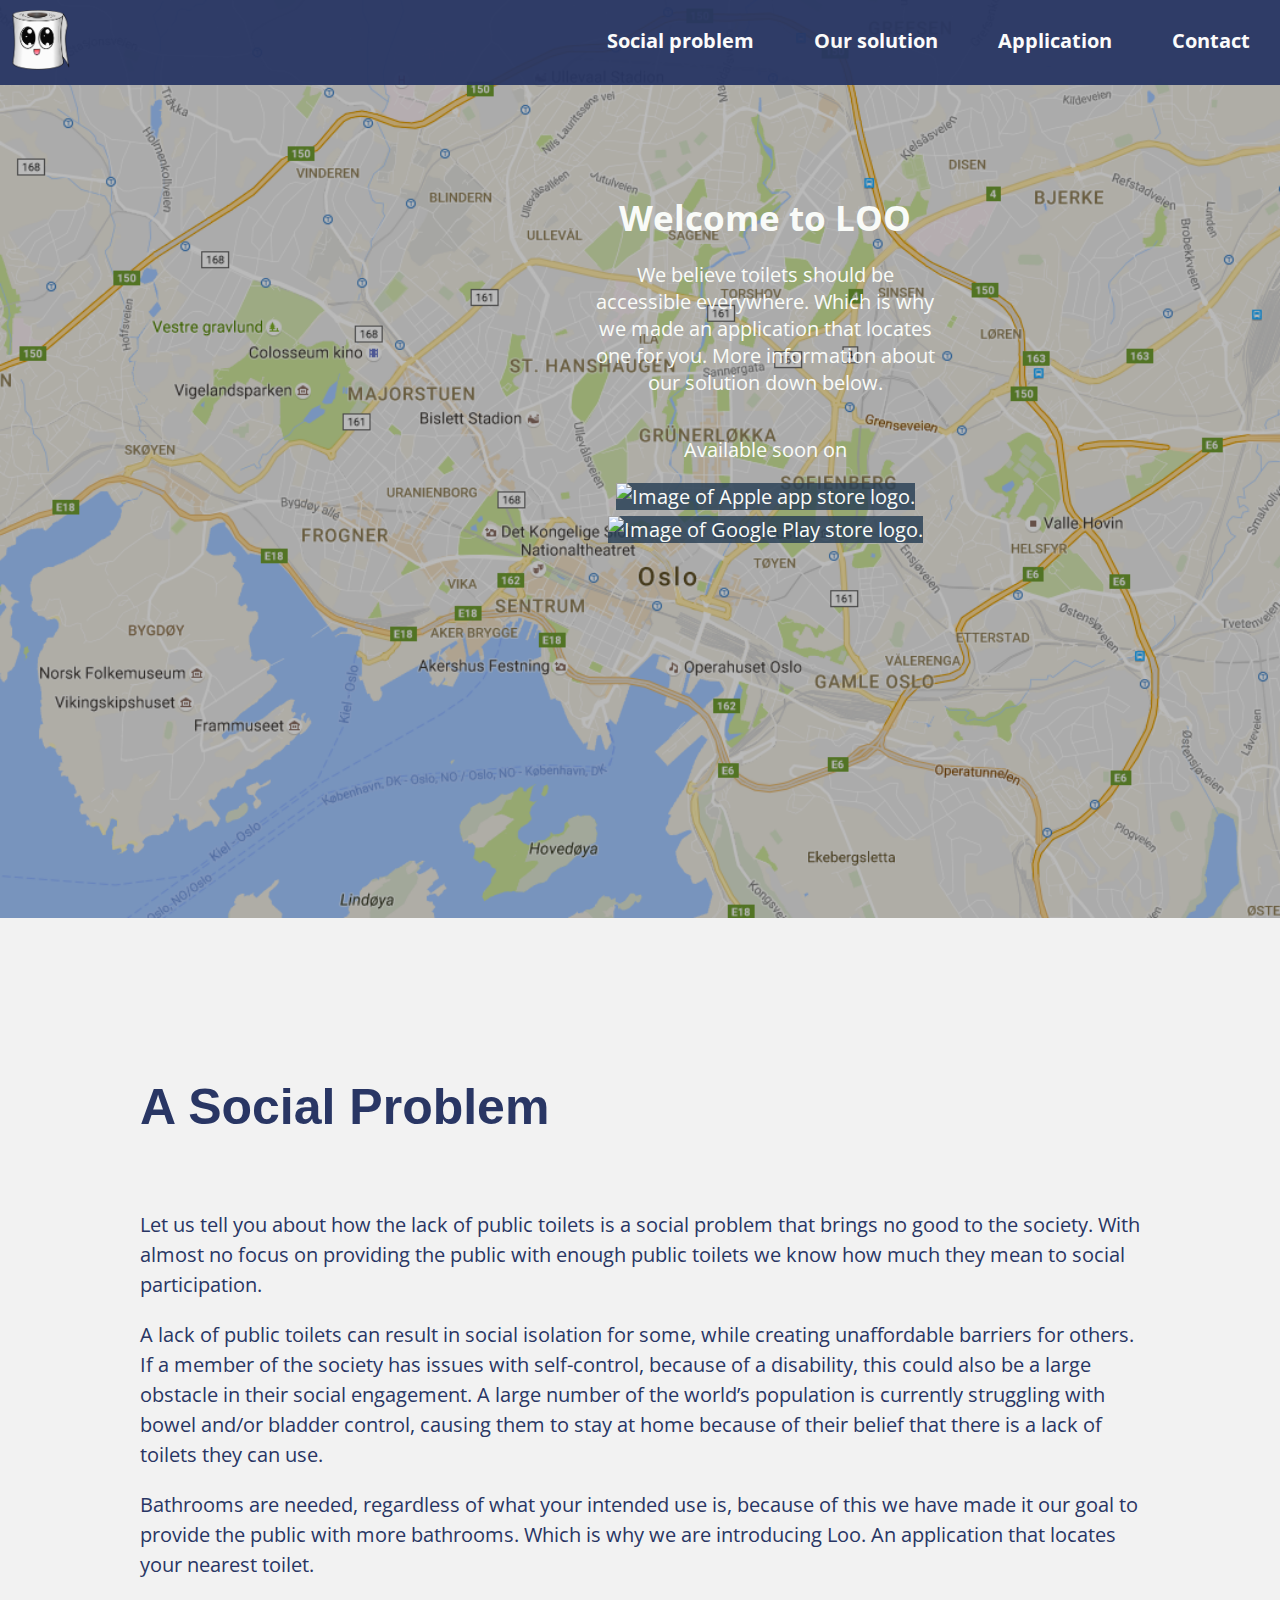
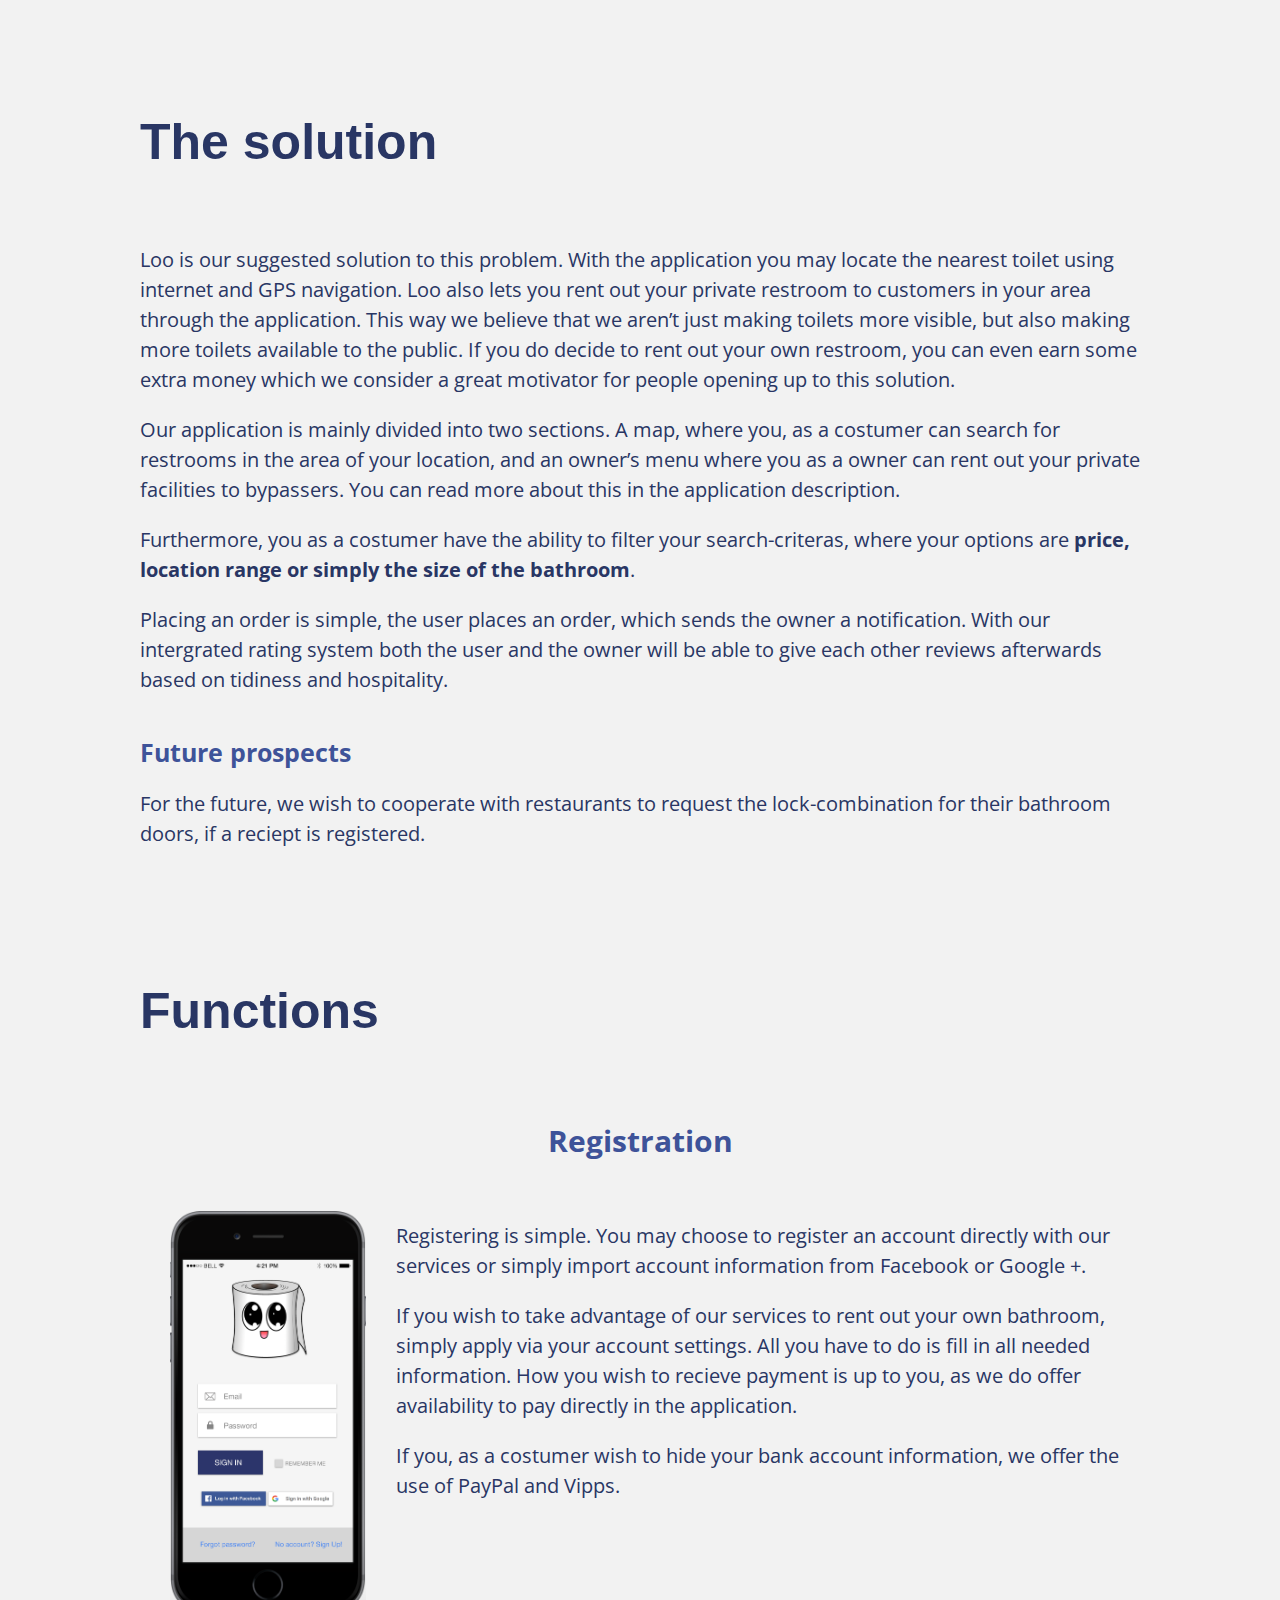
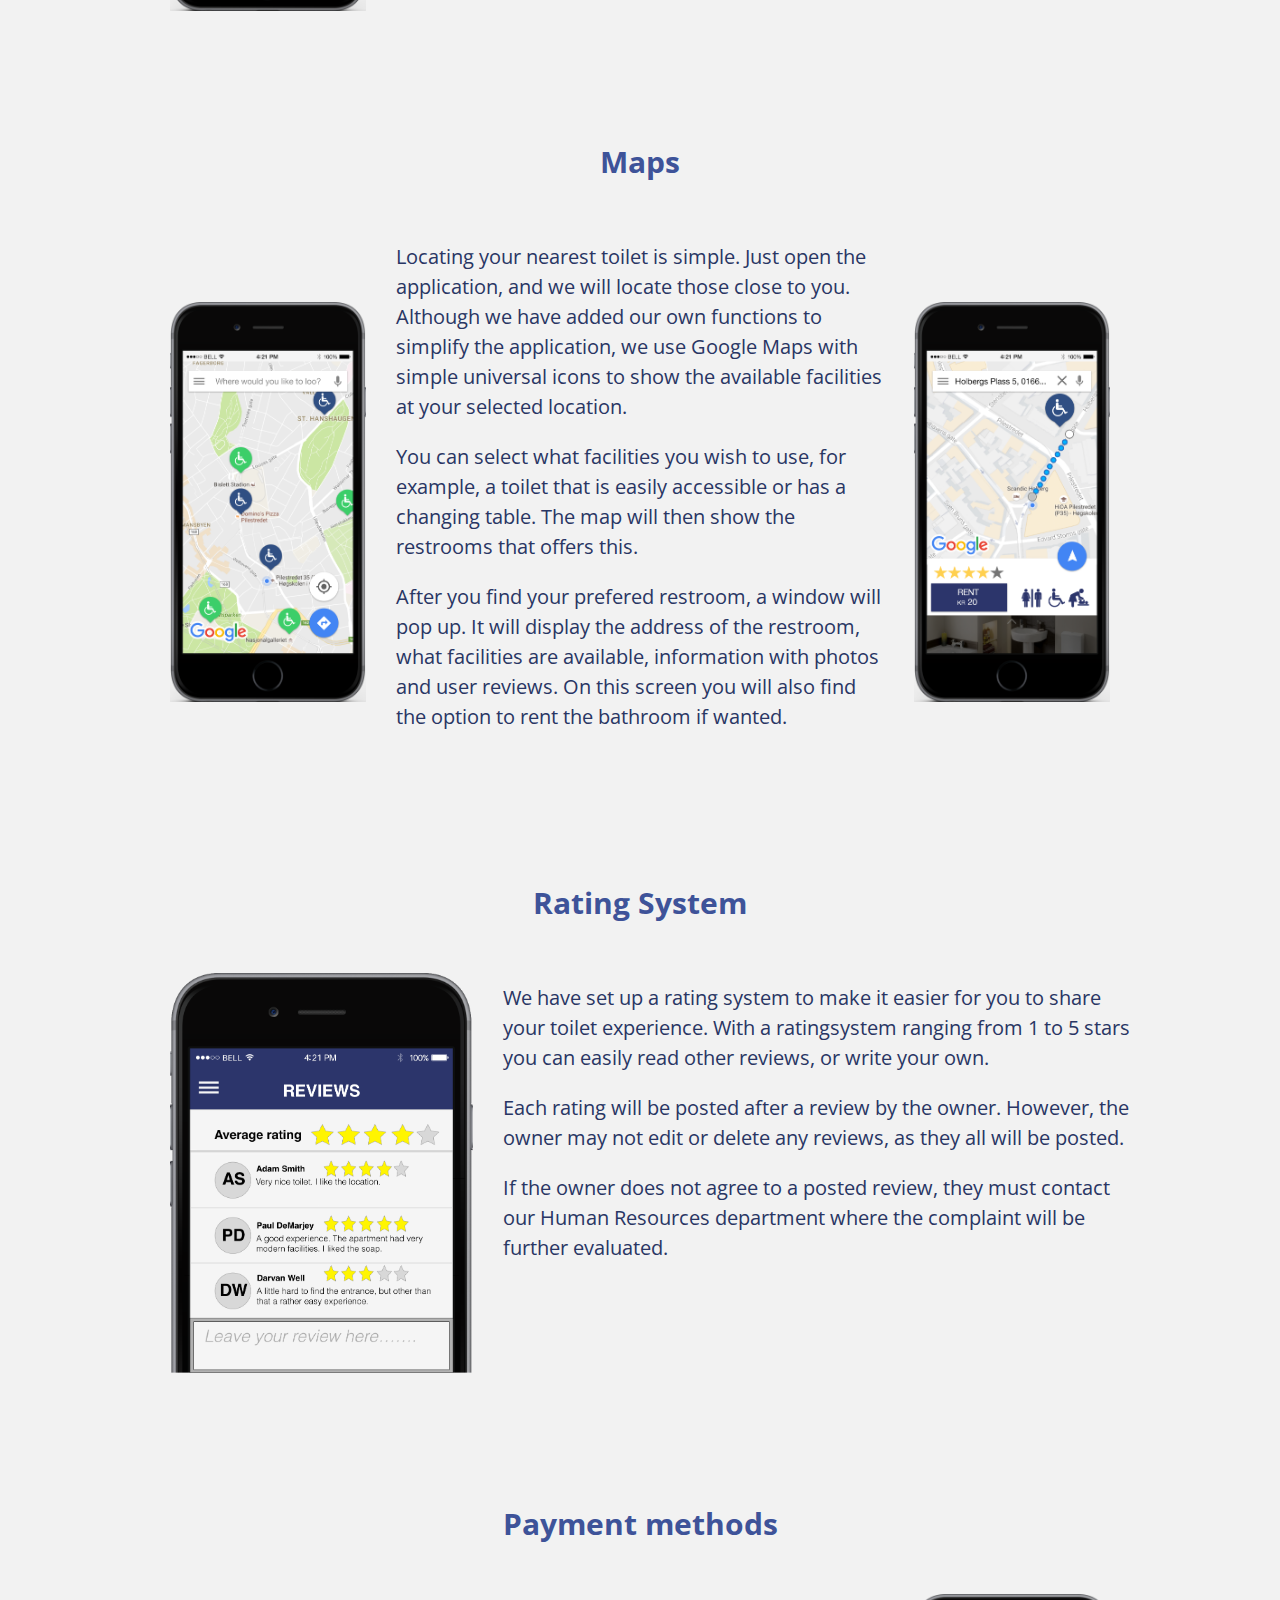
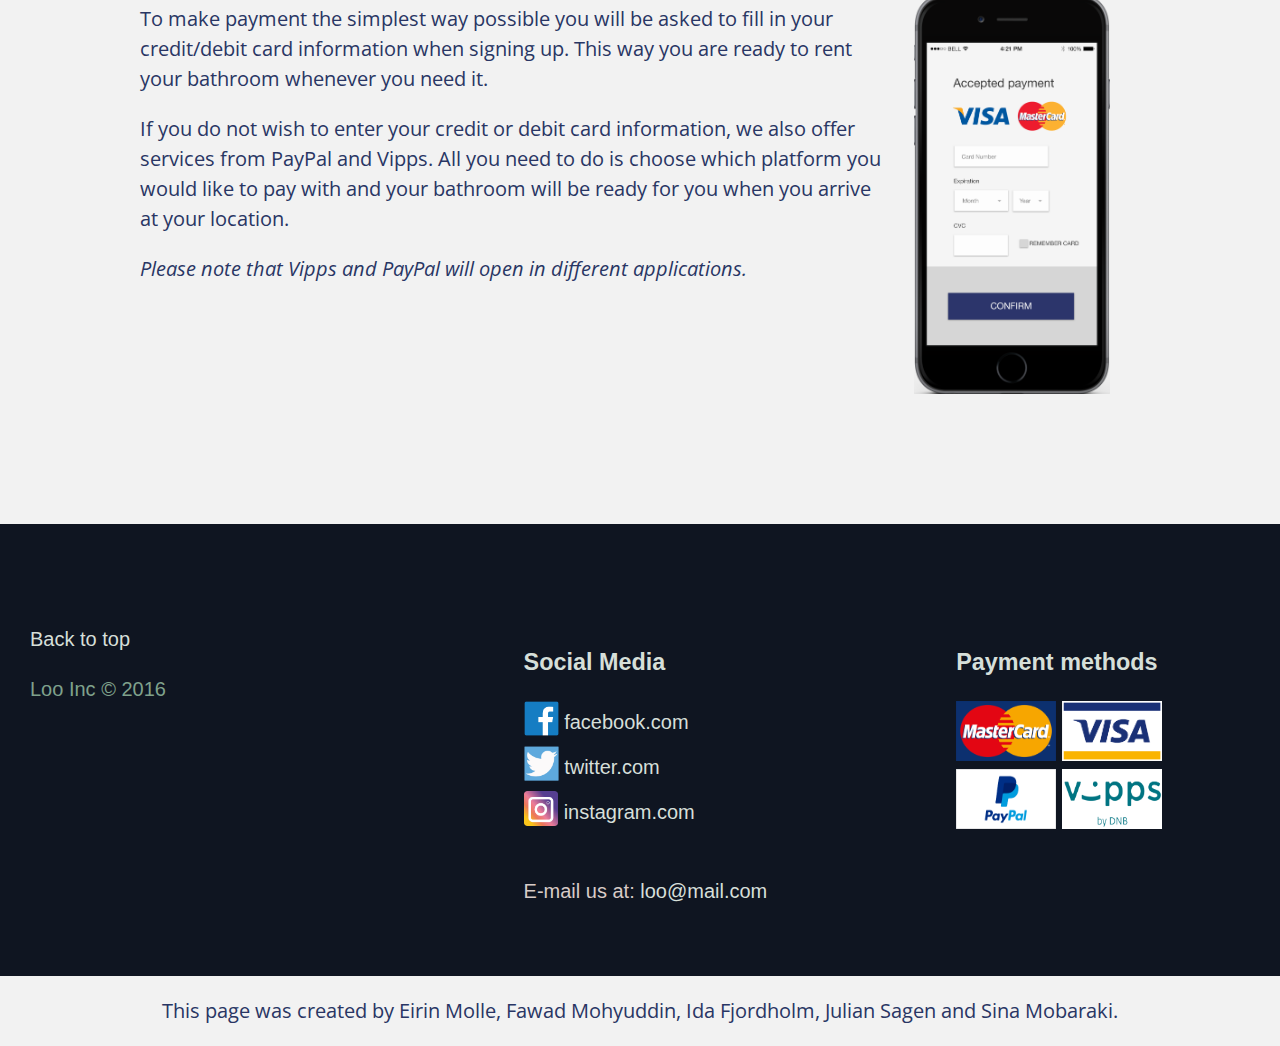
==== commit 901d5253: "Removed invalid tags for links, and changed empty <p> tag to a div" ====
--- a/index.html
+++ b/index.html
@@ -86,7 +86,7 @@
 	<main>
 
 		<div id="problem">
-			<h1>Our Project</h1>
+			<h1>A Social Problem</h1>
 			<p>
 				Let us tell you about how the lack of public toilets is a social problem that brings no good to the society. With almost no focus on providing the public with enough public toilets we know how much they mean to social participation.
 			</p>
@@ -221,22 +221,22 @@
 				<div class="middle">
 					<div>
 						<h3>Social Media</h3>
-						<img src="images/icons/facebook.png" alt="facebook social media icon"> <a href="https://www.facebook.com/TheLooApp/" target="_blank" alt="link to our facebook profile.">facebook.com </a> <br/>
-						<img src="images/icons/twitter.png" alt="twitter social media icon"> <a href="https://www.twitter.com/TheLooApp" target="_blank" alt="Link to our twitter profile.">twitter.com</a> <br/>
-						<img src="images/icons/instagram.png" alt="instagram social media icon"> <a href="https://www.instagram.com/TheLooApp" target="_blank" alt="Link to our instagram profile.">instagram.com </a> <br/>
+						<img src="images/icons/facebook.png" alt="facebook social media icon"> <a href="https://www.facebook.com/TheLooApp/" target="_blank">facebook.com </a> <br/>
+						<img src="images/icons/twitter.png" alt="twitter social media icon"> <a href="https://www.twitter.com/TheLooApp" target="_blank">twitter.com</a> <br/>
+						<img src="images/icons/instagram.png" alt="instagram social media icon"> <a href="https://www.instagram.com/TheLooApp" target="_blank">instagram.com </a> <br/>
 					</div>
 					<div style="margin-top:20px;">
 						<p>E-mail us at: <a href="mailto:support@company.com">loo@mail.com</a></p>
 					</div>
 				</div>
 				<div class="right-side">
-					<p class="our_services">
+					<div class="our_services">
 						<h3> Payment methods </h3>
 						<img src="images/icons/mc.png" alt="Icon with MasterCard logo. ">
 						<img src="images/icons/visa.png" alt="Icon with Visa logo.">
 						<img src="images/icons/paypal.png" alt="Icon with PayPal logo.">
 						<img src="images/icons/vipps.png" alt="Icon with Vipps logo.">
-					</p>
+					</div>
 				</div>
 			</footer>
 
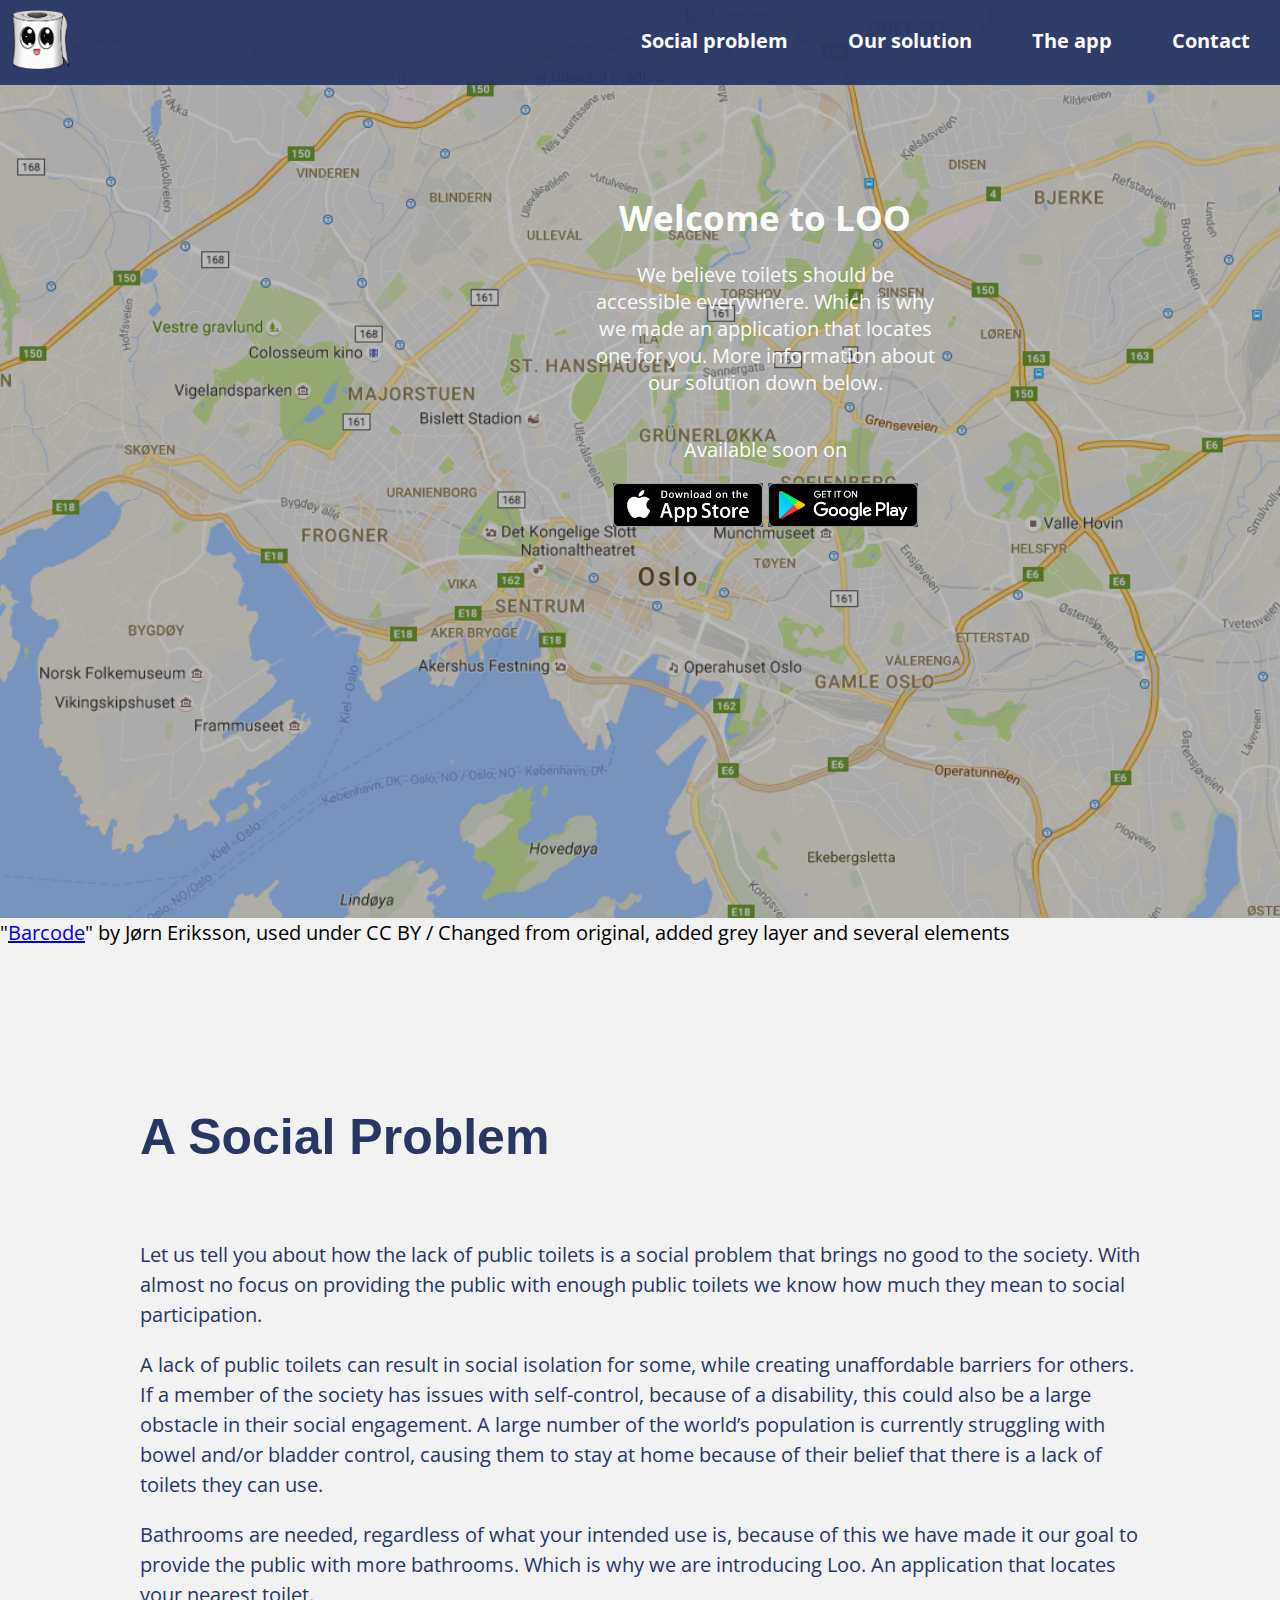
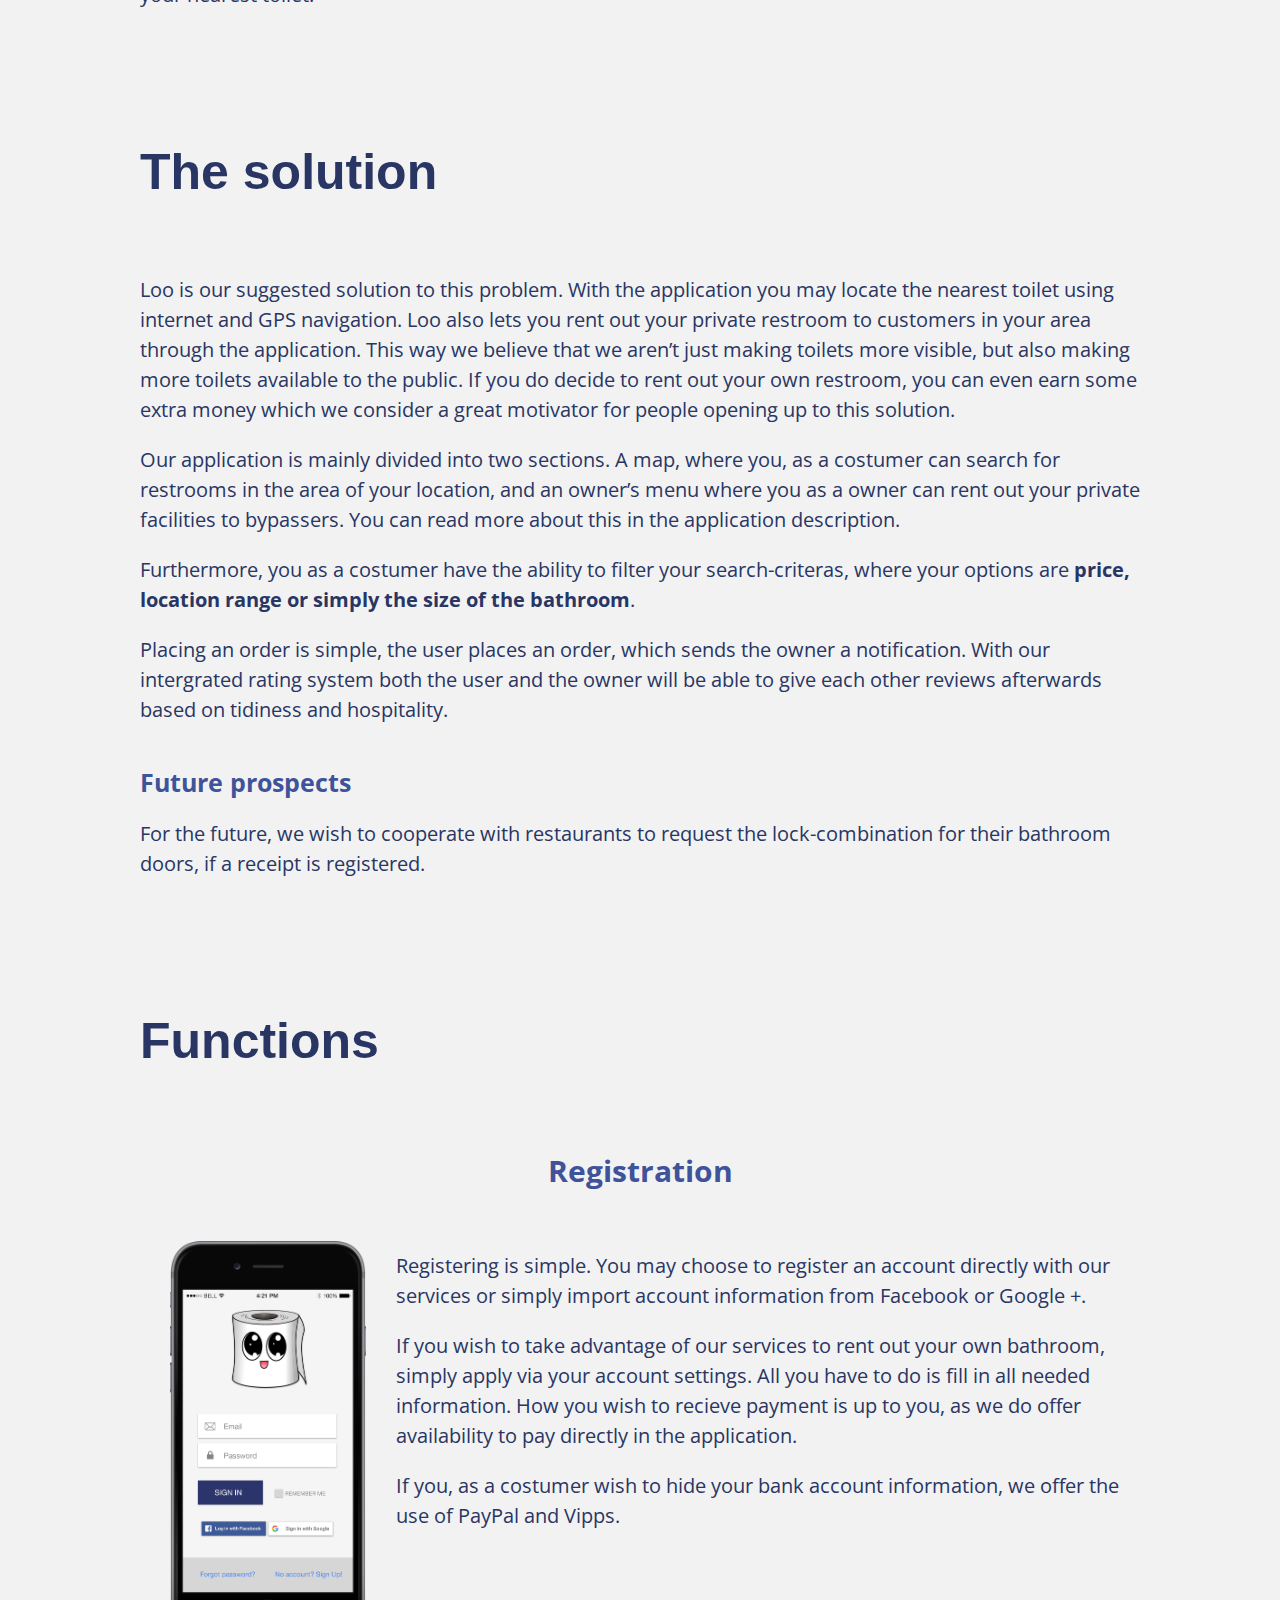
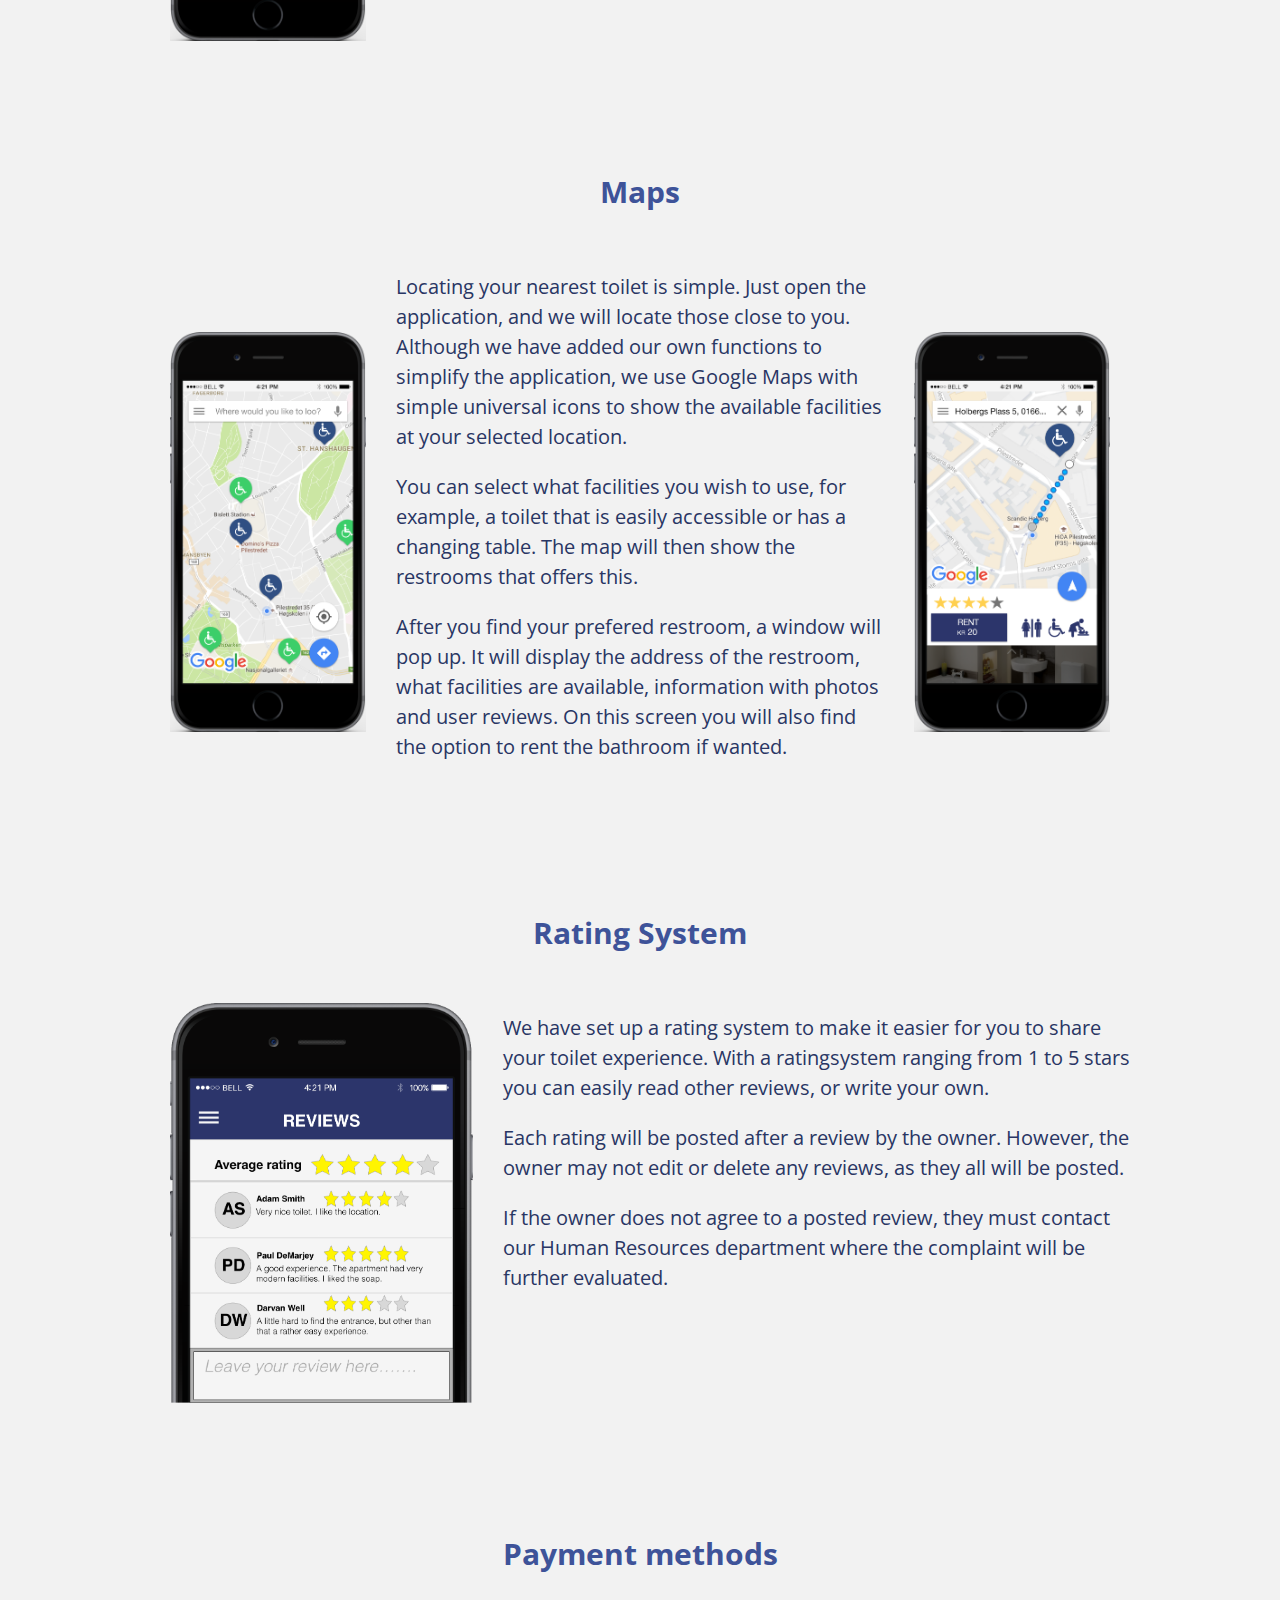
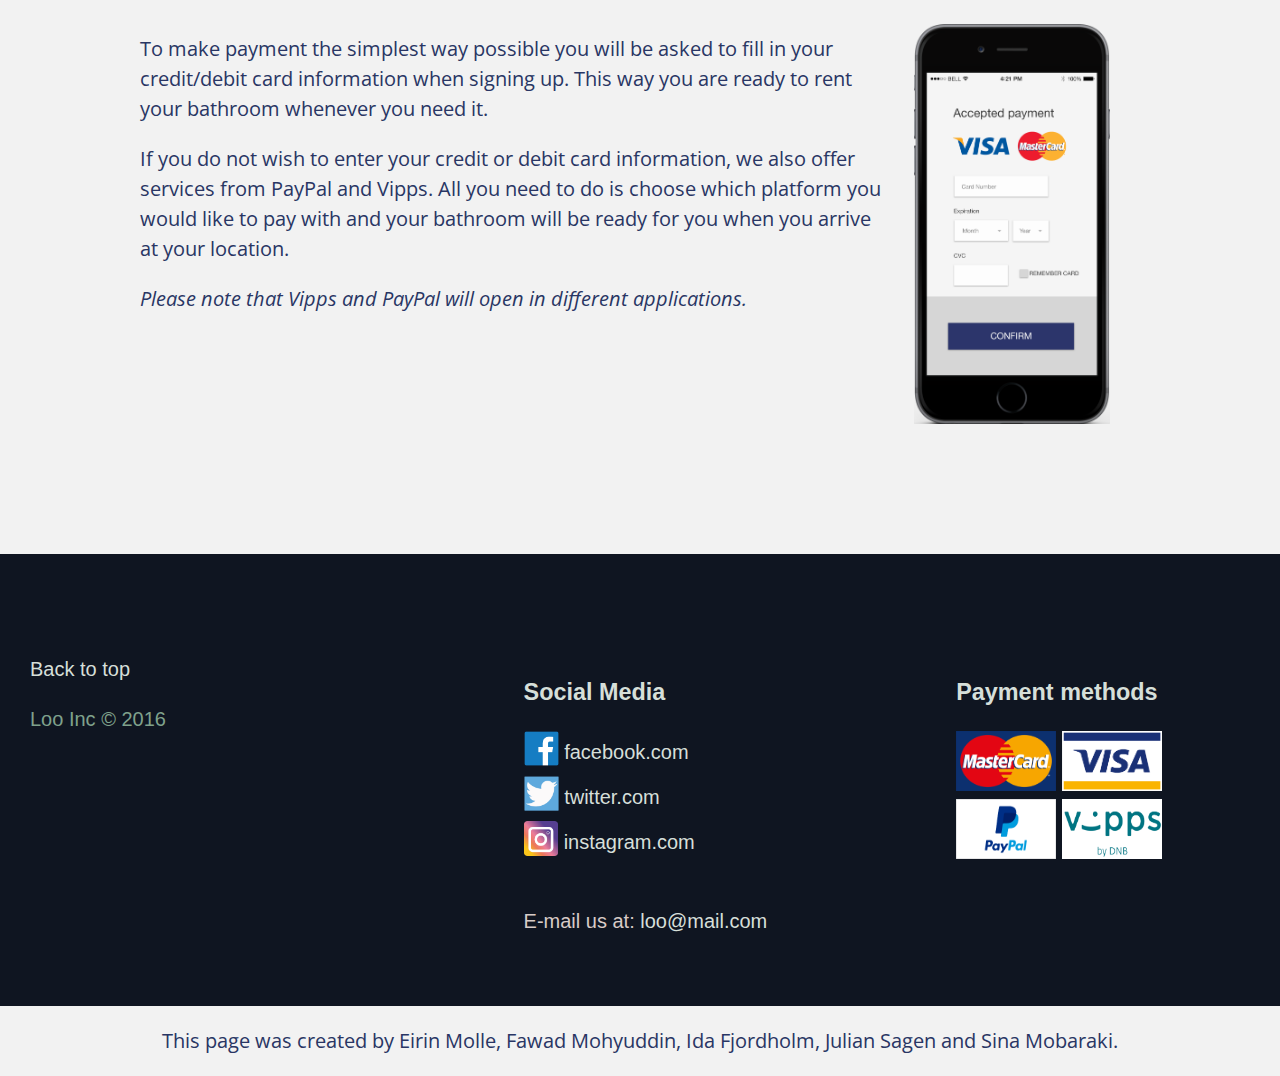
==== commit f0c78304: "endret fra url lenker til bilder lenker" ====
--- a/index.html
+++ b/index.html
@@ -20,67 +20,62 @@
 <body>
 
 
-		<!--Menu-->
-		<nav class="navbar">
-			<a href="#"><img id="loo" src="images/logo.png" alt="Loo logo" /></a>
-			<!--.Kan sette tekst logo om ønskelig med class="logo"-->
-			<label for="menuButton" class="visuallyhidden">Toggle dropdown menu</label>
-			<input class="menuButton" type="checkbox" id="menuButton" />
-			<label class="menuIcon" for="menuButton"><span class="navicon"></span></label>
-
-			<ul class="menu">
-				<li class="one"><a href="#problem">Social problem</a></li>
-				<li class="two"><a href="#solution">Our solution</a></li>
-				<li class="three"><a href="#app">Application</a></li>
-				<li class="four"><a href="#contact">Contact</a></li>
-			</ul>
-		</nav>
+	<!-- Navigation bar -->
+	<nav class="navbar">
+		<a href="#top"><img id="loo" src="images/logo.png" alt="Loo logo" /></a>
+
+		<label for="menuButton" class="visuallyhidden">Toggle dropdown menu</label>
+		<input class="menuButton" type="checkbox" id="menuButton" />
+		<label class="menuIcon" for="menuButton"><span class="navicon"></span></label>
+
+		<ul class="menu">
+			<li class="one"><a href="#problem">Social problem</a></li>
+			<li class="two"><a href="#solution">Our solution</a></li>
+			<li class="three"><a href="#app">The app</a></li>
+			<li class="four"><a href="#contact">Contact</a></li>
+		</ul>
+	</nav>
 
 
 	<header>
-
-		<!--desktop-->
-
+		<!-- Anchor for navigation to top -->
+		<a name="top">
+			<!--desktop-->
 			<div class="background_holder">
-	        <div class="background_image">
-							<div class="title">
-								<div class="imgText">
-									<header>Welcome to LOO</header>
-										<p>
-											We believe toilets should be accessible everywhere. Which is why we made an application that locates one for you.
-											More information about our solution down below.
-										</p>
-
-									<div id="app_store">
-										<p style="margin-top:40px;"> Available soon on </p>
-										<img src="http://i.imgur.com/ZteH4yK.png" alt="Image of Apple app store logo.">
-										<img src="http://i.imgur.com/FGCj1oz.png" alt="Image of Google Play store logo.">
-									</div>
-
-
-
+				<div class="background_image">
+					<div class="title">
+						<div class="imgText">
+							<header>Welcome to LOO</header>
+							<p>
+								We believe toilets should be accessible everywhere. Which is why we made an application that locates one for you. More information about our solution down below.
+							</p>
+							<div id="app_store">
+								<p style="margin-top:40px;"> Available soon on </p>
+								<img src="images/icons/appstore.png" alt="Image of Apple app store logo.">
+								<img src="images/icons/playstore.png" alt="Image of Google Play store logo.">
 							</div>
 						</div>
-						</div>
-					</div>
-
-
-
-
-		<!--mobile-->
-
-		<div class="background_holder_mobile">
-			<div class="title">
-				<h1> Welcome to LOO</h1>
-				<p>
-					We believe toilets should be accessible everywhere. Which is why we made an application that locates one for you.
-					More information about our solution down below.
-				</p>
-			</div>
-		</div>
-
+					</div>
+				</div>
+			</div>
+
+			<!--mobile-->
+
+			<div class="background_holder_mobile">
+				<div class="title">
+					<h1> Welcome to LOO</h1>
+					<p>
+						We believe toilets should be accessible everywhere. Which is why we made an application that locates one for you. More information about our solution down below.
+					</p>
+				</div>
+			</div>
 	</header>
 
+	<!-- Information about copyright -->
+
+	<div id="copyright">
+		"<a href="https://www.flickr.com/photos/jorneriksson/15331626496/in/photostream/">Barcode</a>" by Jørn Eriksson, used under CC BY / Changed from original, added grey layer and several elements
+	</div>
 
 	<!--Information-->
 	<main>
@@ -92,7 +87,8 @@
 			</p>
 
 			<p>
-				A lack of public toilets can result in social isolation for some, while creating unaffordable barriers for others. If a member of the society has issues with self-control, because of a disability, this could also be a large obstacle in their social engagement. A large number of the world’s population is currently struggling with bowel and/or bladder control, causing them to stay at home because of their belief that there is a lack of toilets they can use.
+				A lack of public toilets can result in social isolation for some, while creating unaffordable barriers for others. If a member of the society has issues with self-control, because of a disability, this could also be a large obstacle in their social engagement.
+				A large number of the world’s population is currently struggling with bowel and/or bladder control, causing them to stay at home because of their belief that there is a lack of toilets they can use.
 			</p>
 
 			<p>
@@ -110,20 +106,20 @@
 				this solution.
 			</p>
 			<p>
-				Our application is mainly divided into two sections. A map, where you, as a costumer can search for restrooms in the area of your location, and an owner’s menu where you as a owner can rent out your private facilities to bypassers. You can read more about this
-				in the application description.
+				Our application is mainly divided into two sections. A map, where you, as a costumer can search for restrooms in the area of your location, and an owner’s menu where you as a owner can rent out your private facilities to bypassers. You can read more about
+				this in the application description.
 			</p>
 
 			<p>
 				Furthermore, you as a costumer have the ability to filter your search-criteras, where your options are <strong>price, location range or simply the size of the bathroom</strong>.
 
-			<p>
-				Placing an order is simple, the user places an order, which sends the owner a notification. With our intergrated rating system both the user and the owner will be able to give each other reviews afterwards based on tidiness and hospitality.
-			</p>
-			<h2>Future prospects</h2>
-			<p>
-				For the future, we wish to cooperate with restaurants to request the lock-combination for their bathroom doors, if a reciept is registered.
-			</p>
+				<p>
+					Placing an order is simple, the user places an order, which sends the owner a notification. With our intergrated rating system both the user and the owner will be able to give each other reviews afterwards based on tidiness and hospitality.
+				</p>
+				<h2>Future prospects</h2>
+				<p>
+					For the future, we wish to cooperate with restaurants to request the lock-combination for their bathroom doors, if a receipt is registered.
+				</p>
 		</div>
 
 		<div id="app">
@@ -139,7 +135,8 @@
 						</p>
 
 						<p>
-							If you wish to take advantage of our services to rent out your own bathroom, simply apply via your account settings.	All you have to do is fill in all needed information. How you wish to recieve payment is up to you, as we do offer availability to pay directly in the application.
+							If you wish to take advantage of our services to rent out your own bathroom, simply apply via your account settings. All you have to do is fill in all needed information. How you wish to recieve payment is up to you, as we do offer availability to pay
+							directly in the application.
 						</p>
 
 						<p>
@@ -156,13 +153,13 @@
 					<div>
 
 						<p>
-							Locating your nearest toilet is simple. Just open the application, and we will locate those close to you. Although we have added our own functions to simplify the application, we use Google Maps with simple universal icons to show the available facilities at your selected
-							location.
-						 </p>
-
-						 <p>
-							 You can select what facilities you wish to use, for example, a toilet that is easily accessible or has a changing table. The map will then show the restrooms that offers this.
-						 </p>
+							Locating your nearest toilet is simple. Just open the application, and we will locate those close to you. Although we have added our own functions to simplify the application, we use Google Maps with simple universal icons to show the available facilities
+							at your selected location.
+						</p>
+
+						<p>
+							You can select what facilities you wish to use, for example, a toilet that is easily accessible or has a changing table. The map will then show the restrooms that offers this.
+						</p>
 
 						<p>
 							After you find your prefered restroom, a window will pop up. It will display the address of the restroom, what facilities are available, information with photos and user reviews. On this screen you will also find the option to rent the bathroom if wanted.
@@ -182,10 +179,10 @@
 							We have set up a rating system to make it easier for you to share your toilet experience. With a ratingsystem ranging from 1 to 5 stars you can easily read other reviews, or write your own.
 						</p>
 						<p>
-							 Each rating will be posted after a review by the owner. However, the owner may not edit or delete any reviews, as they all will be posted.
-						 </p>
-						 <p>
-							  If the owner does not agree to a posted review, they must contact our Human Resources department where the complaint will be further evaluated.
+							Each rating will be posted after a review by the owner. However, the owner may not edit or delete any reviews, as they all will be posted.
+						</p>
+						<p>
+							If the owner does not agree to a posted review, they must contact our Human Resources department where the complaint will be further evaluated.
 						</p>
 					</div>
 				</div>
@@ -199,7 +196,7 @@
 							To make payment the simplest way possible you will be asked to fill in your credit/debit card information when signing up. This way you are ready to rent your bathroom whenever you need it.
 						</p>
 						<p>
- 							If you do not wish to enter your credit or debit card information, we also offer services from PayPal and Vipps. All you need to do is choose which platform you would like to pay with and your bathroom will be ready for you when you arrive at your location.
+							If you do not wish to enter your credit or debit card information, we also offer services from PayPal and Vipps. All you need to do is choose which platform you would like to pay with and your bathroom will be ready for you when you arrive at your location.
 						</p>
 						<p>
 							<em>Please note that Vipps and PayPal will open in different applications. </em>
@@ -210,39 +207,43 @@
 			</div>
 		</div>
 	</main>
+
 	<!--Footer-->
-			<footer class="footer">
-				<div class="left-side">
-					<div>
-						<a href="#">Back to top</a>
-					</div>
-					<p>Loo Inc &copy; 2016</p>
-				</div>
-				<div class="middle">
-					<div>
-						<h3>Social Media</h3>
-						<img src="images/icons/facebook.png" alt="facebook social media icon"> <a href="https://www.facebook.com/TheLooApp/" target="_blank">facebook.com </a> <br/>
-						<img src="images/icons/twitter.png" alt="twitter social media icon"> <a href="https://www.twitter.com/TheLooApp" target="_blank">twitter.com</a> <br/>
-						<img src="images/icons/instagram.png" alt="instagram social media icon"> <a href="https://www.instagram.com/TheLooApp" target="_blank">instagram.com </a> <br/>
-					</div>
-					<div style="margin-top:20px;">
-						<p>E-mail us at: <a href="mailto:support@company.com">loo@mail.com</a></p>
-					</div>
-				</div>
-				<div class="right-side">
-					<div class="our_services">
-						<h3> Payment methods </h3>
-						<img src="images/icons/mc.png" alt="Icon with MasterCard logo. ">
-						<img src="images/icons/visa.png" alt="Icon with Visa logo.">
-						<img src="images/icons/paypal.png" alt="Icon with PayPal logo.">
-						<img src="images/icons/vipps.png" alt="Icon with Vipps logo.">
-					</div>
-				</div>
-			</footer>
+	<footer class="footer" id="contact">
+		<div class="left-side">
+			<div>
+				<a href="#top">Back to top</a>
+			</div>
+			<p>Loo Inc &copy; 2016</p>
+		</div>
+		<div class="middle">
+			<div>
+				<h3>Social Media</h3>
+				<img src="images/icons/facebook.png" alt="facebook social media icon"> <a href="https://www.facebook.com/TheLooApp/" target="_blank">facebook.com </a> <br/>
+				<img src="images/icons/twitter.png" alt="twitter social media icon"> <a href="https://www.twitter.com/TheLooApp" target="_blank">twitter.com</a> <br/>
+				<img src="images/icons/instagram.png" alt="instagram social media icon"> <a href="https://www.instagram.com/TheLooApp" target="_blank">instagram.com </a> <br/>
+			</div>
+			<div style="margin-top:20px;">
+				<p>E-mail us at: <a href="mailto:support@company.com">loo@mail.com</a></p>
+			</div>
+		</div>
+		<div class="right-side">
+			<div class="our_services">
+				<h3> Payment methods </h3>
+				<div><img src="images/icons/mc.png" alt="Icon with MasterCard logo. ">
+					<img src="images/icons/visa.png" alt="Icon with Visa logo.">
+				</div>
+				<div><img src="images/icons/paypal.png" alt="Icon with PayPal logo.">
+					<img src="images/icons/vipps.png" alt="Icon with Vipps logo.">
+				</div>
+			</div>
+		</div>
+	</footer>
 
 	<div id="subfooter">
 		<p> This page was created by Eirin Molle, Fawad Mohyuddin, Ida Fjordholm, Julian Sagen and Sina Mobaraki. </p>
 	</div>
 
 </body>
+
 </html>
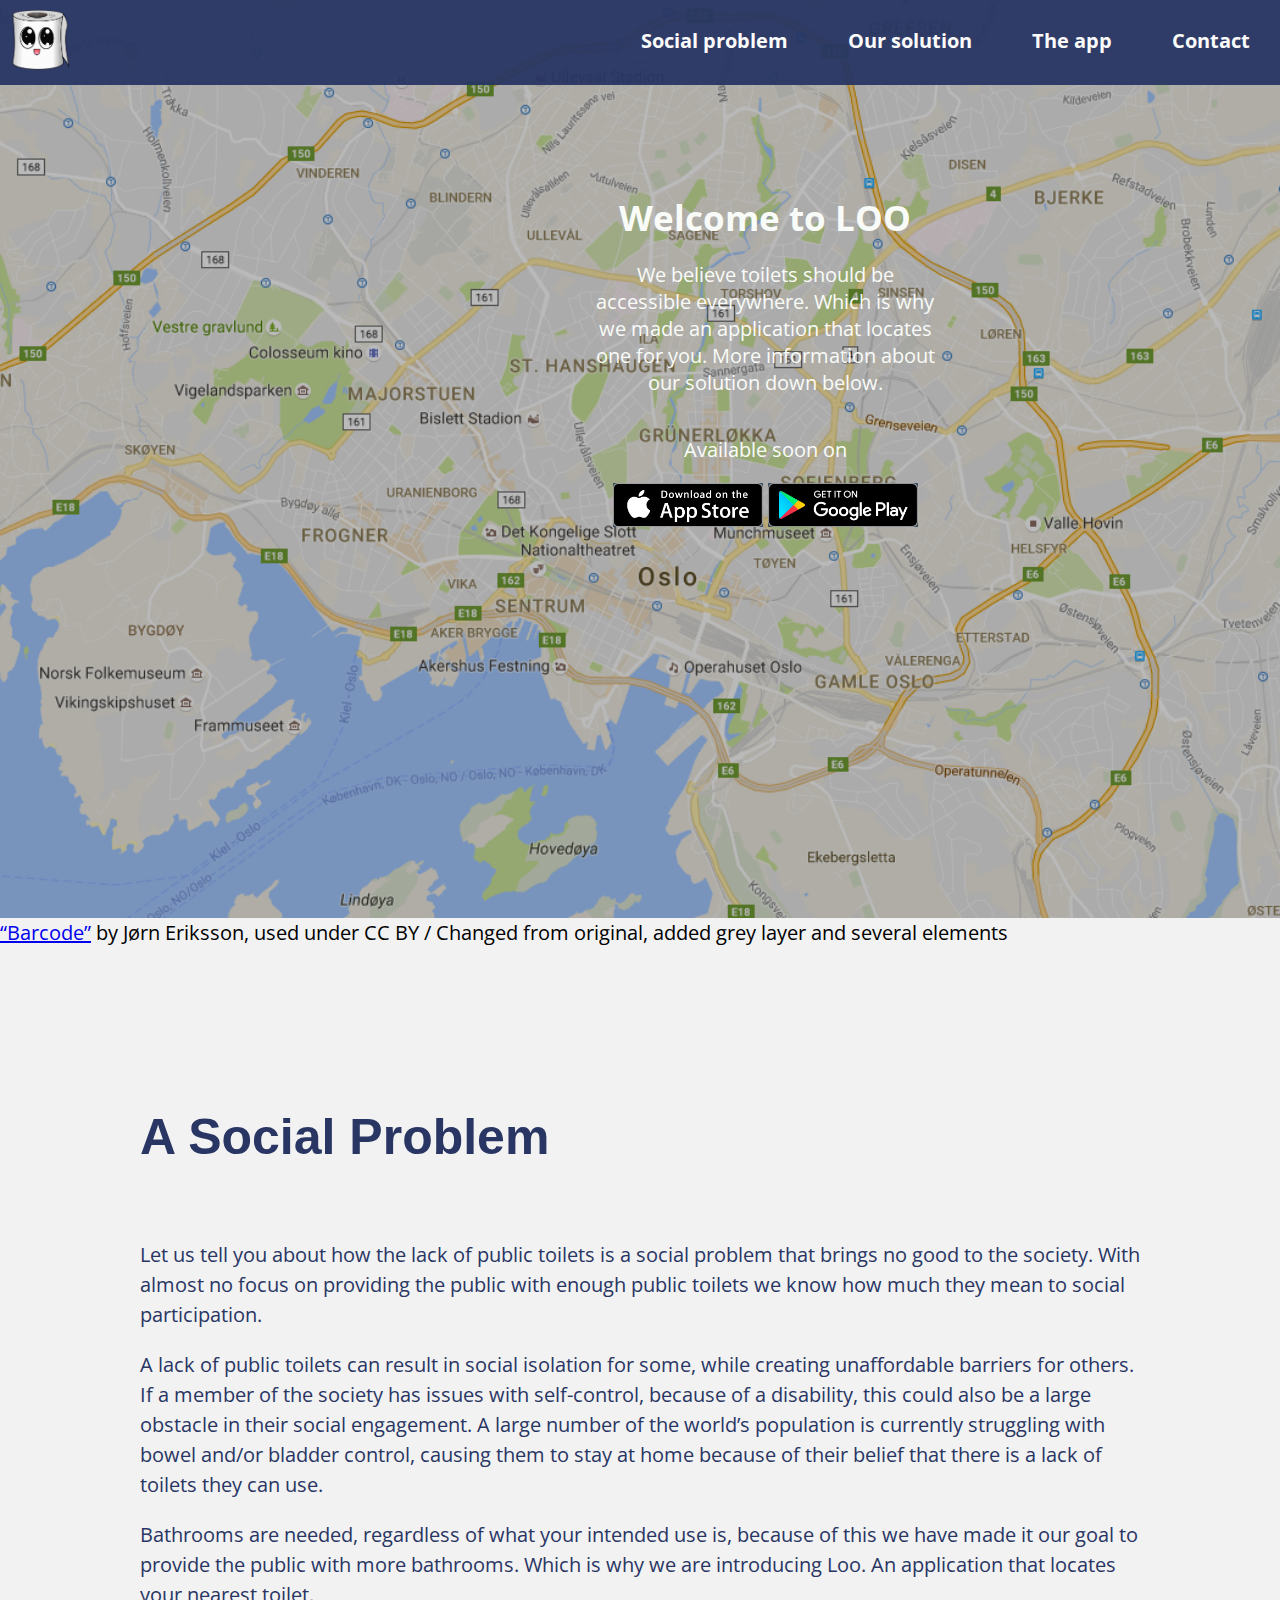
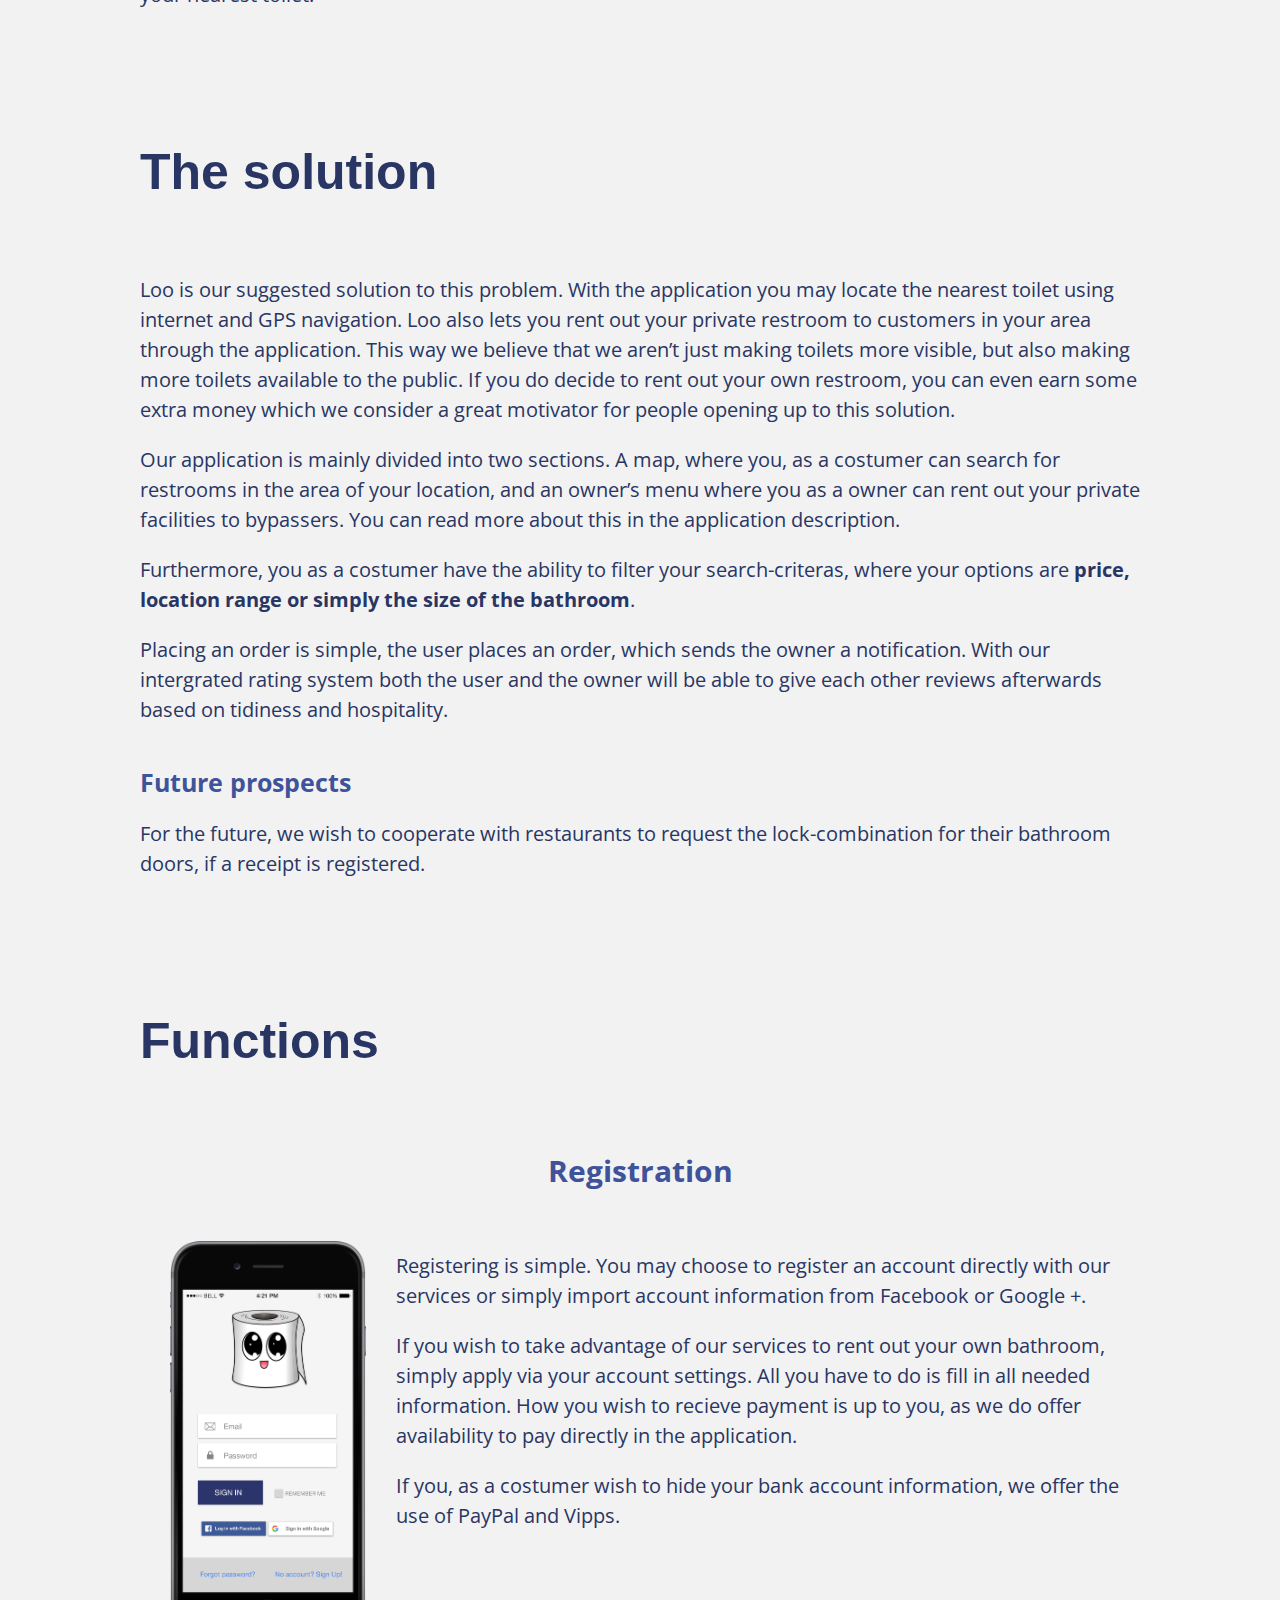
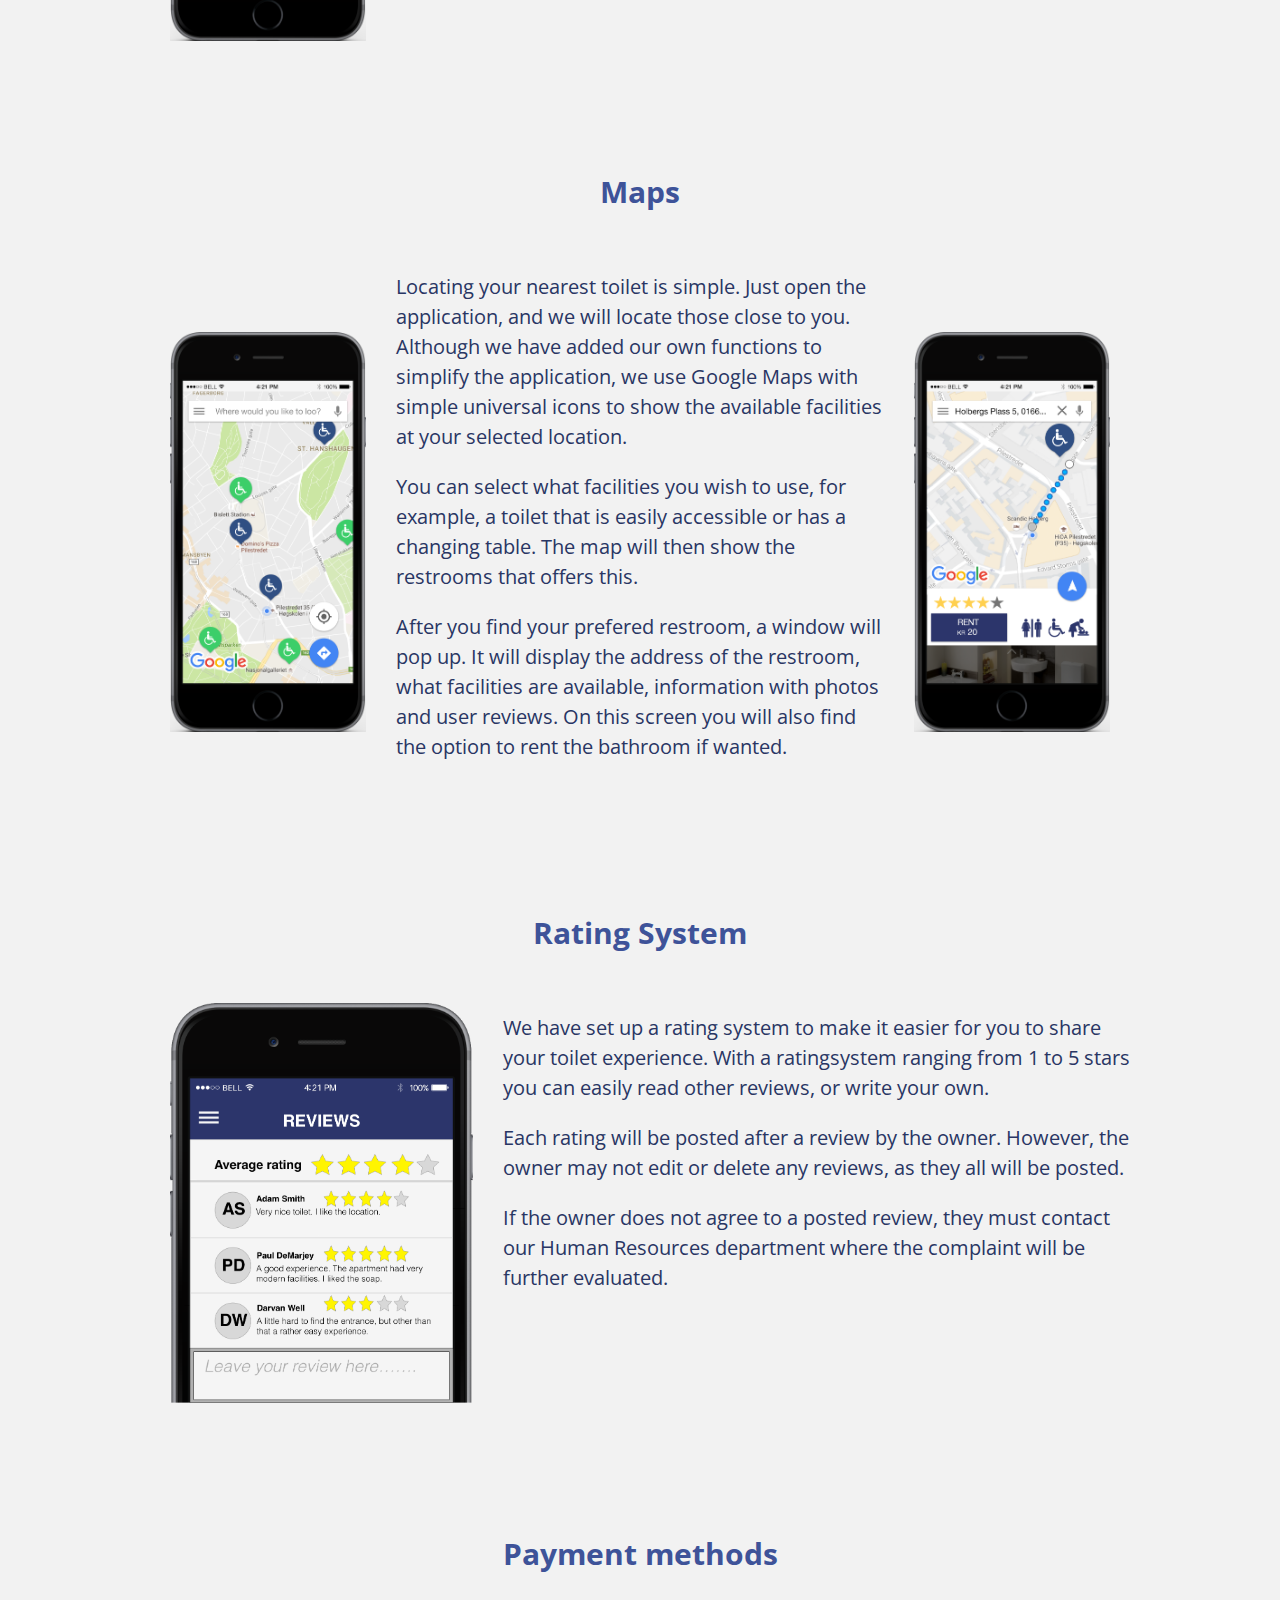
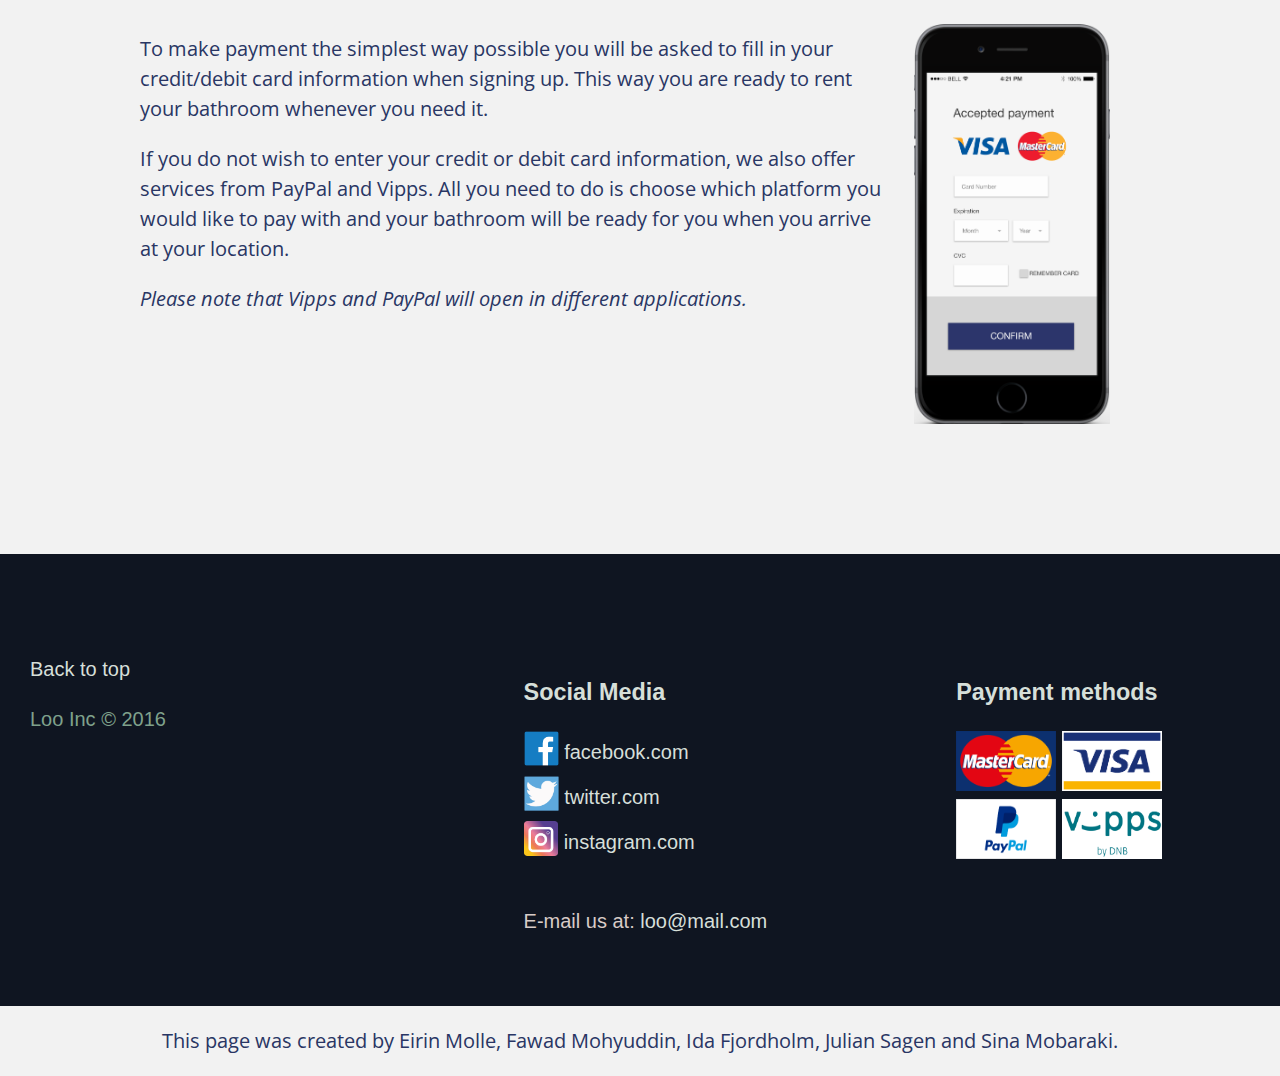
==== commit f72b2581: "Fixed quote" ====
--- a/index.html
+++ b/index.html
@@ -40,7 +40,7 @@
 	<header>
 		<!-- Anchor for navigation to top -->
 		<a name="top">
-			<!--desktop-->
+			<!--desktop header-->
 			<div class="background_holder">
 				<div class="background_image">
 					<div class="title">
@@ -59,7 +59,7 @@
 				</div>
 			</div>
 
-			<!--mobile-->
+			<!--mobile header-->
 
 			<div class="background_holder_mobile">
 				<div class="title">
@@ -74,7 +74,7 @@
 	<!-- Information about copyright -->
 
 	<div id="copyright">
-		"<a href="https://www.flickr.com/photos/jorneriksson/15331626496/in/photostream/">Barcode</a>" by Jørn Eriksson, used under CC BY / Changed from original, added grey layer and several elements
+		<a href="https://www.flickr.com/photos/jorneriksson/15331626496/in/photostream/"><q>Barcode</q></a> by Jørn Eriksson, used under CC BY / Changed from original, added grey layer and several elements
 	</div>
 
 	<!--Information-->
